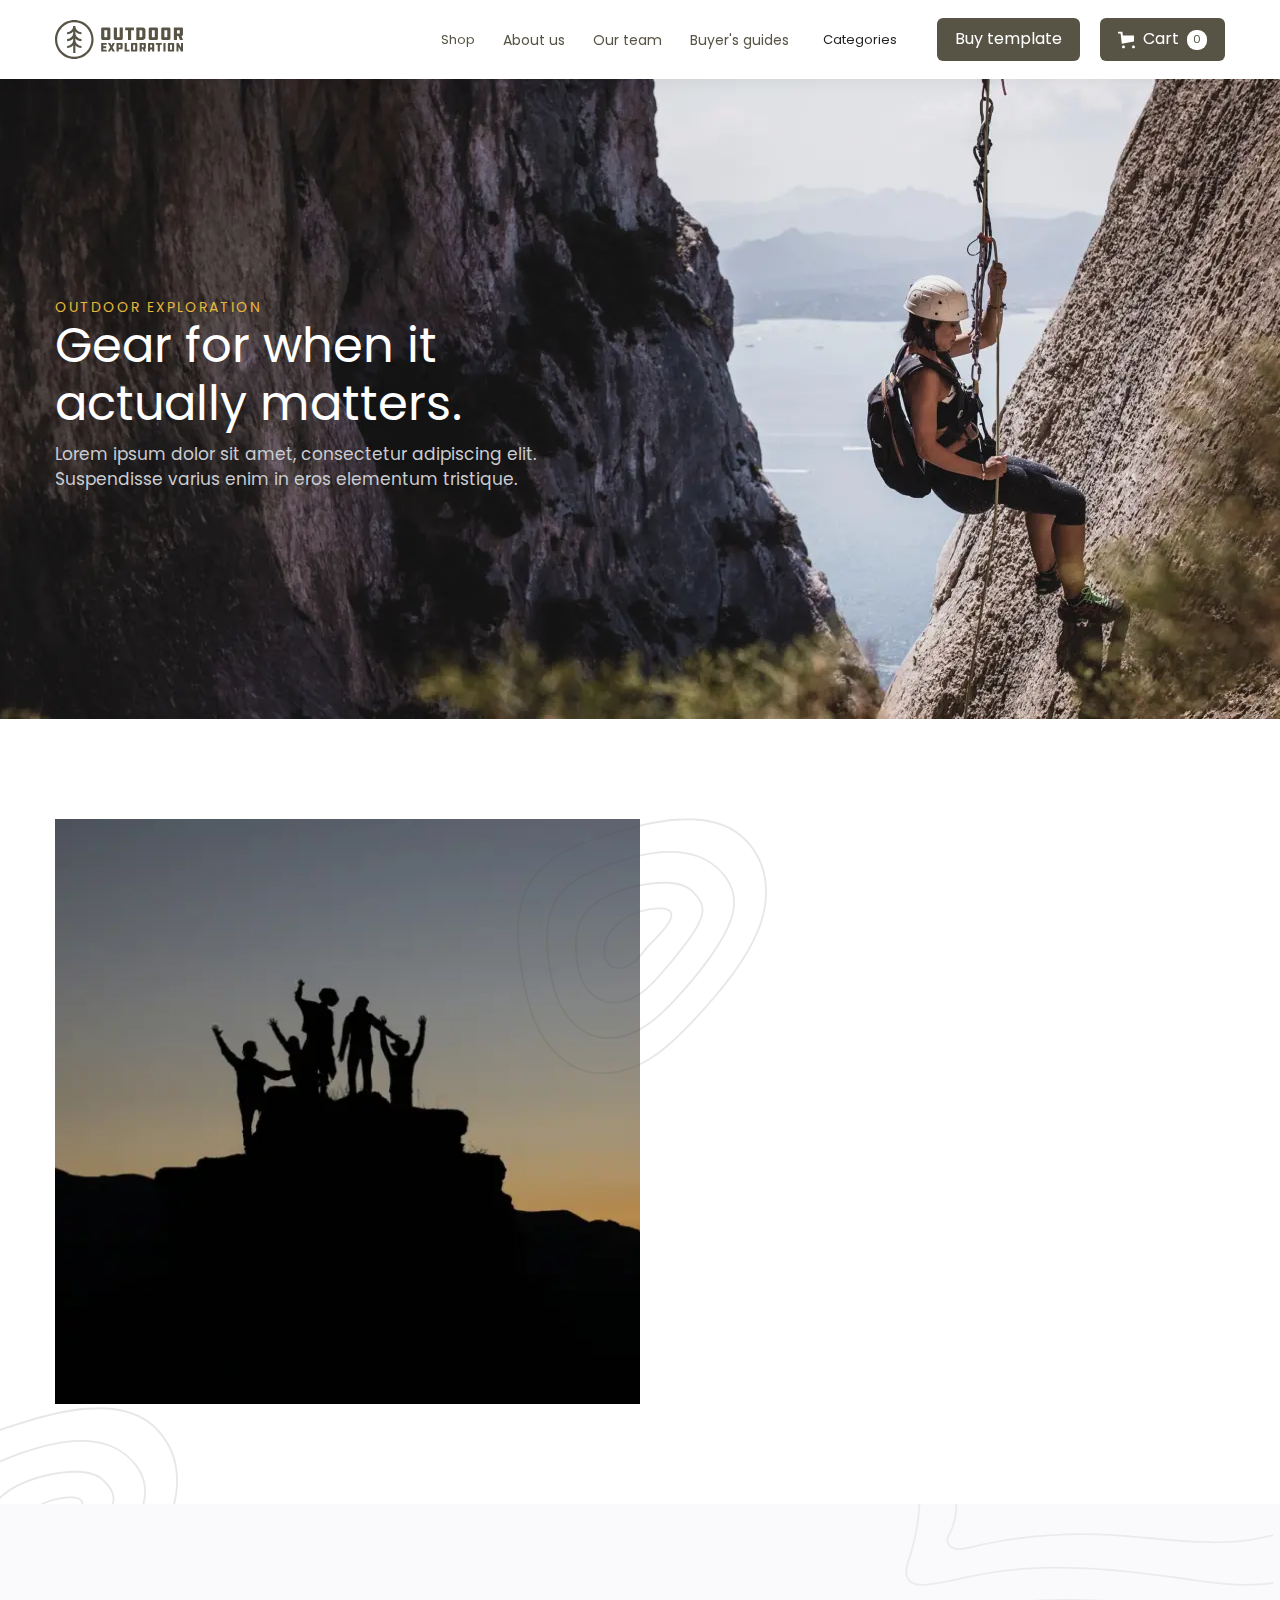
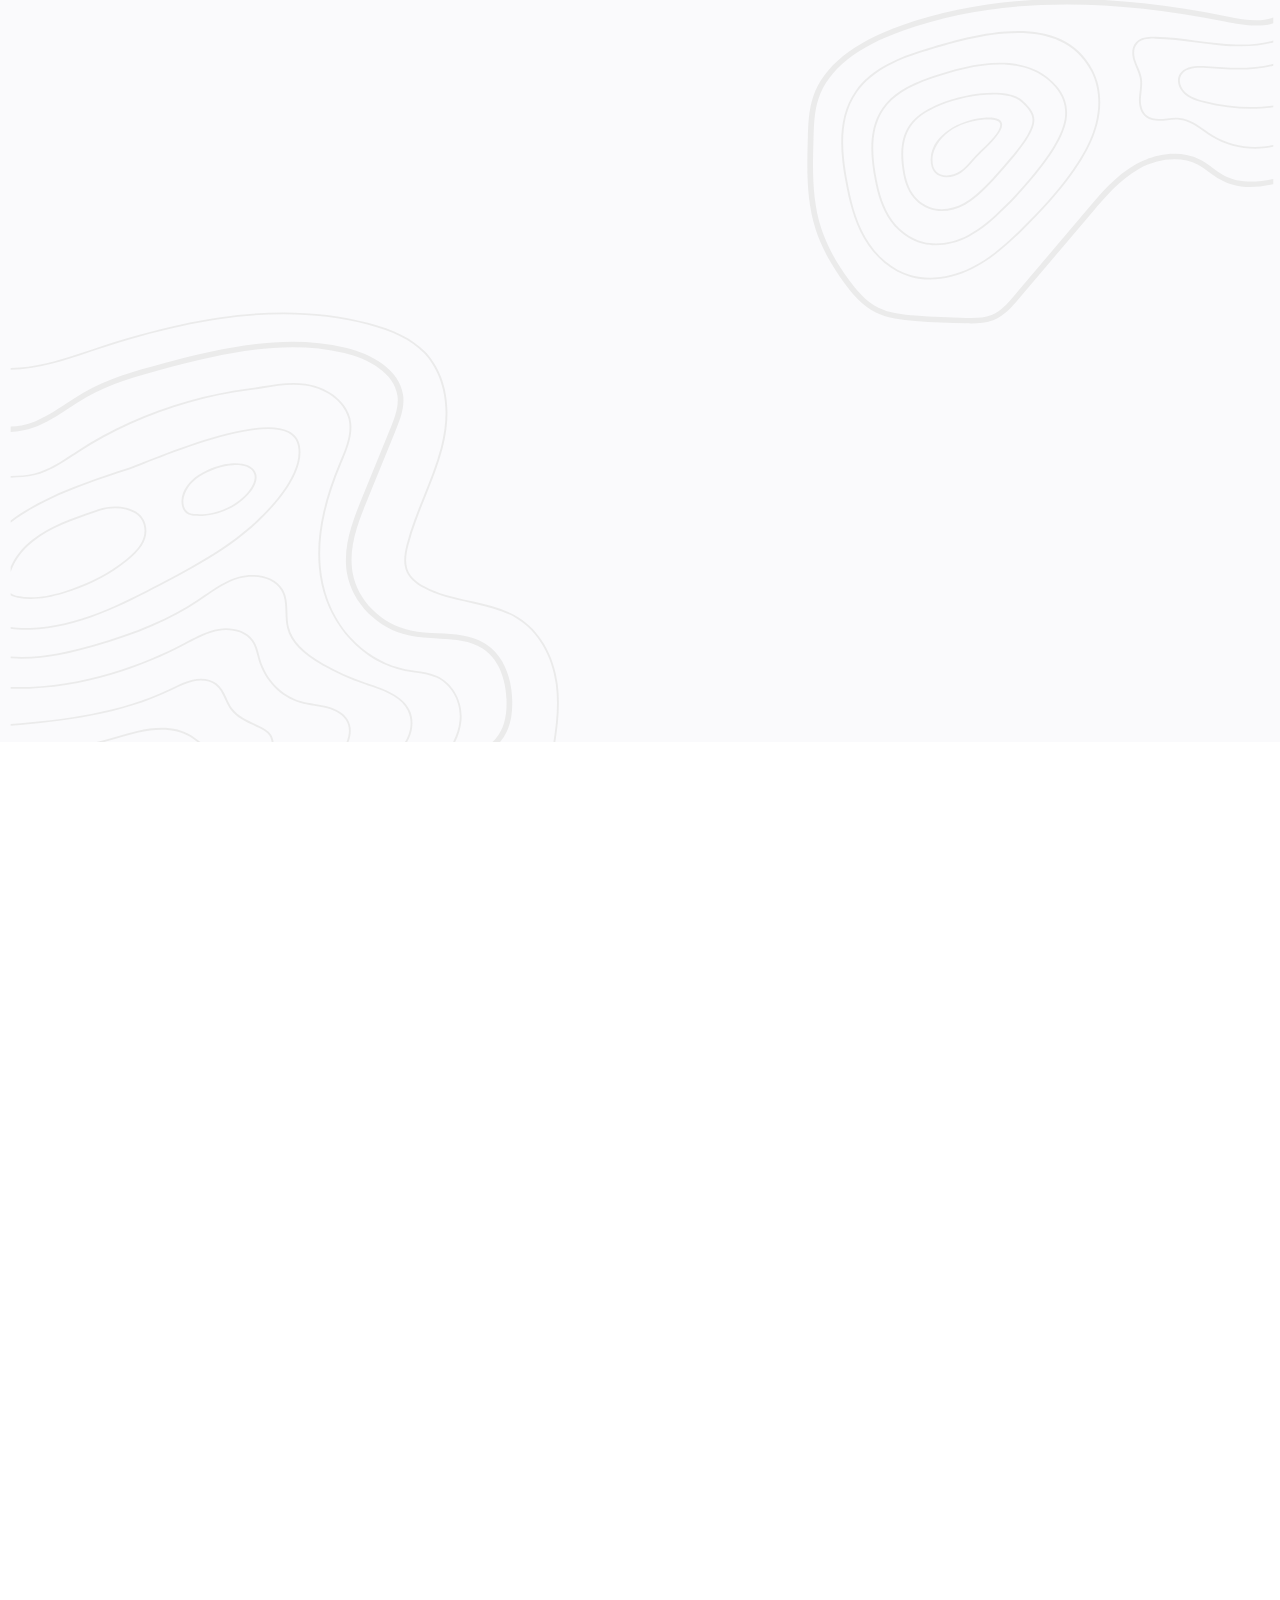
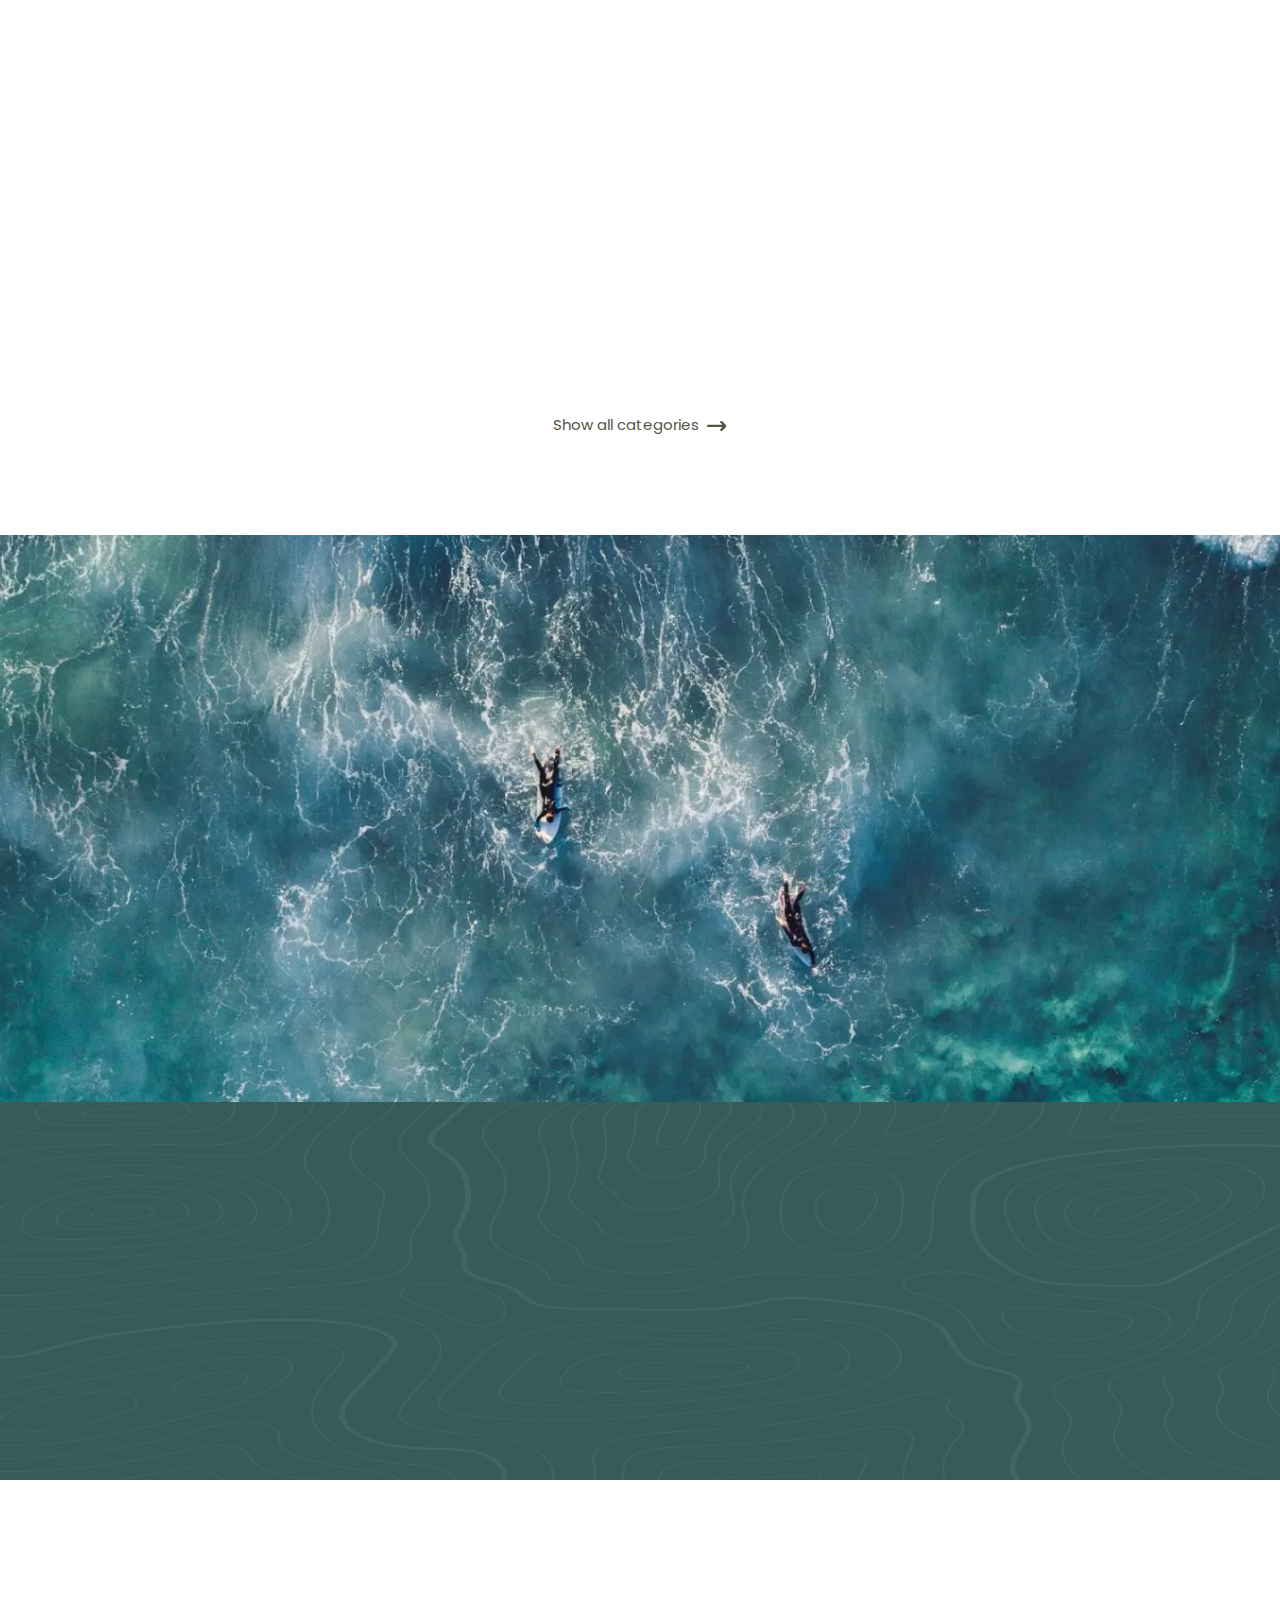
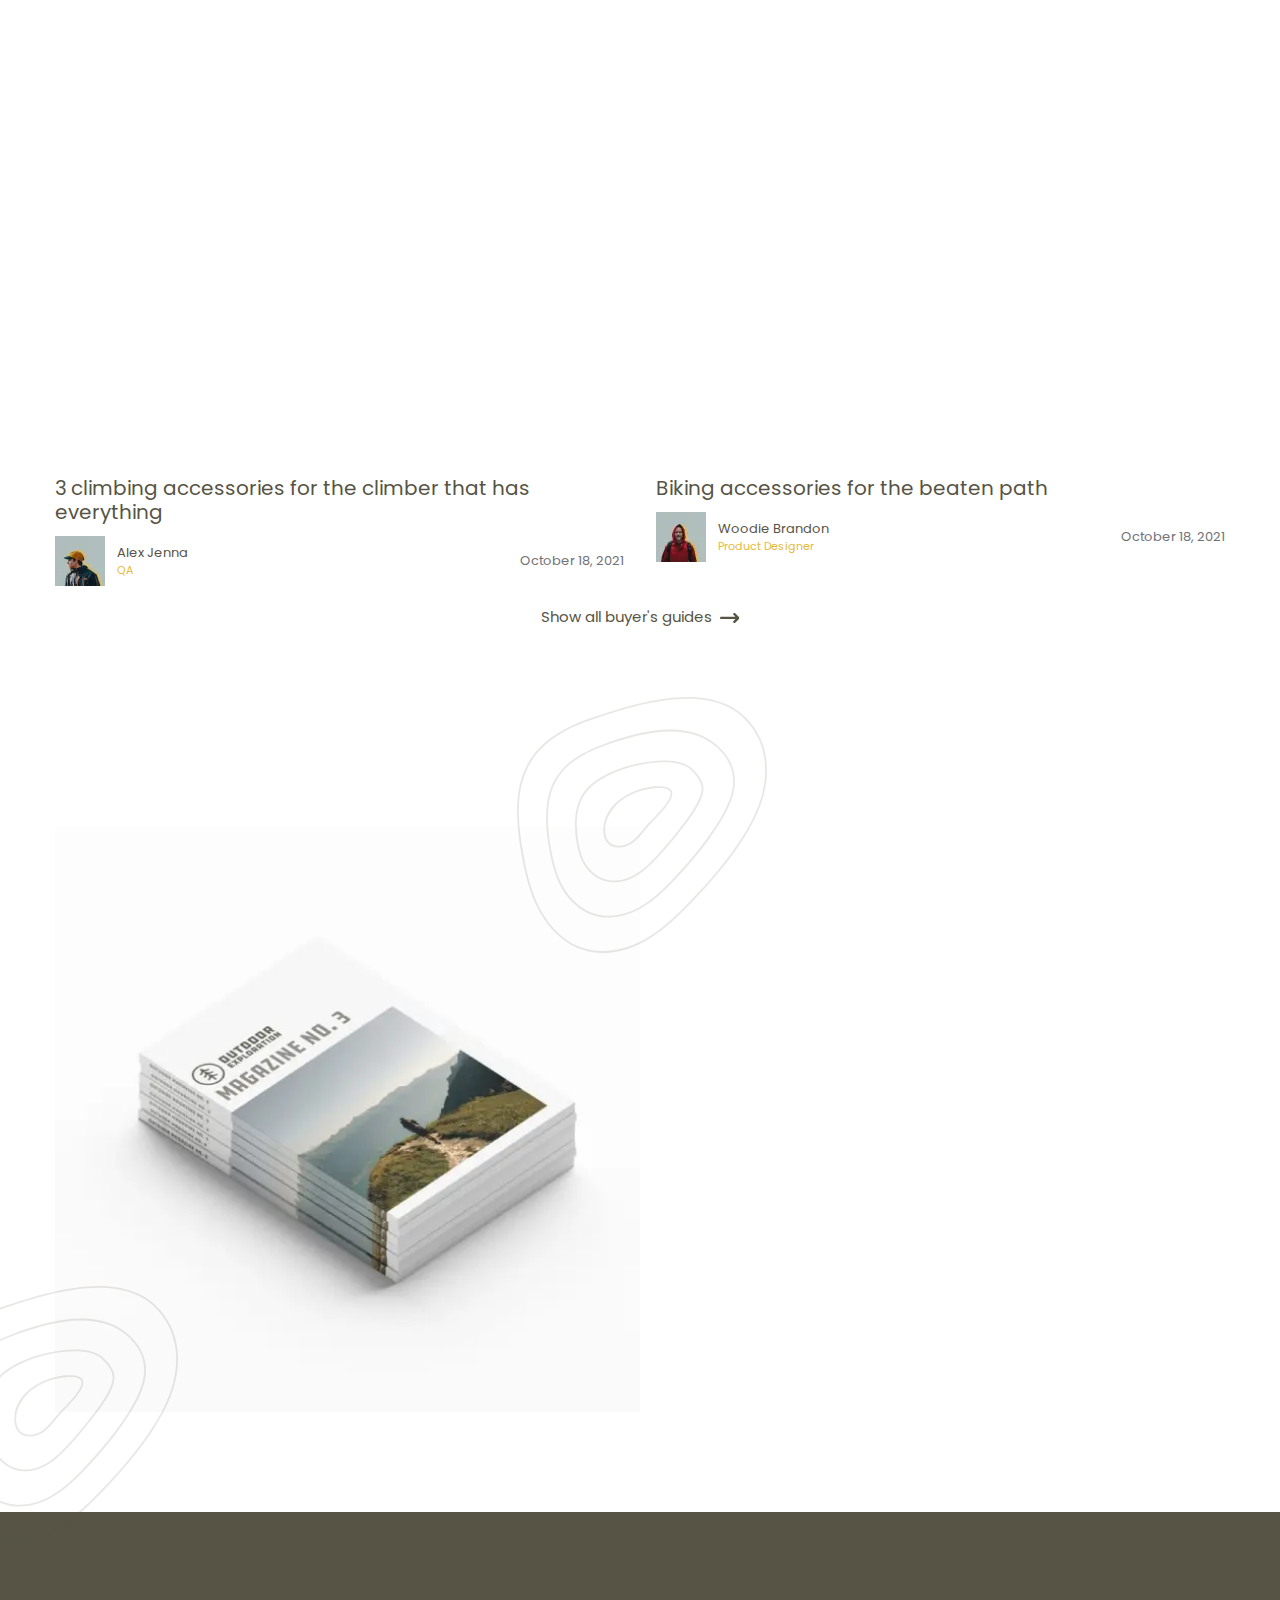
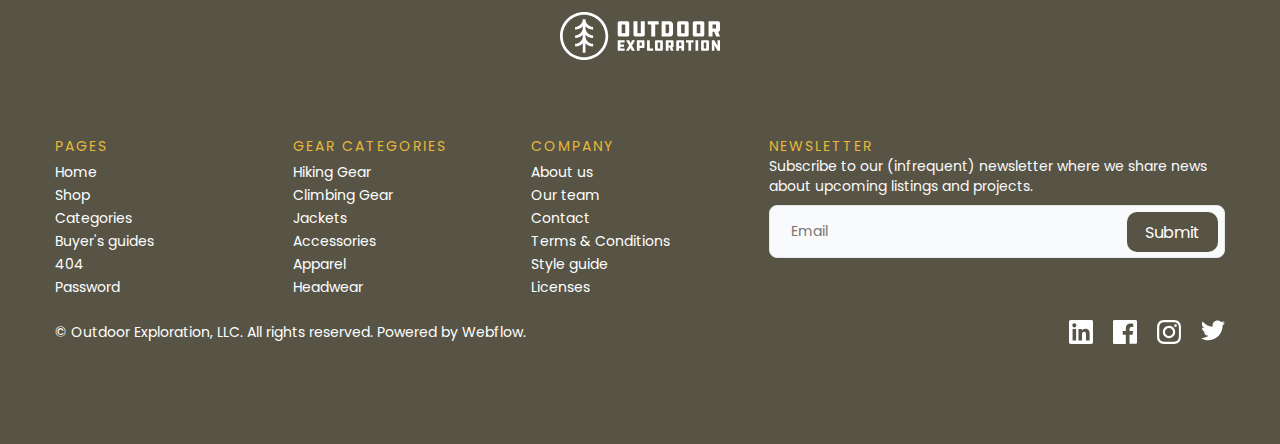
==== home.html @ 45cb0ae6 "initial commit" ====
<!DOCTYPE html>
<html lang="en">

<head>
	<title>Outdoor exploration</title>
	<meta charset="UTF-8">
	<meta name="format-detection" content="telephone=no">
	<!-- <style>body{opacity: 0;}</style> -->
	<link rel="stylesheet" href="css/style.min.css?_v=20221217185733">
	<link rel="shortcut icon" href="favicon.ico">
	<!-- <meta name="robots" content="noindex, nofollow"> -->
	<meta name="viewport" content="width=device-width, initial-scale=1.0">
</head>

<body>
	<div class="wrapper">
		<header class="header">
			<div class="header__container">
				<a href="#" class="header__logo"><img src="img/mainLogo.svg" alt="MainLogo"></a>
				<div class="header__menu menu">
					<nav class="menu__body">
						<ul class="menu__list">
							<li class="menu__item"><a href="" class="menu__link">Shop</a></li>
							<li class="menu__item"><a href="" class="menu__link">About us</a></li>
							<li class="menu__item"><a href="" class="menu__link">Our team</a></li>
							<li class="menu__item"><a href="" class="menu__link">Buyer's guides</a></li>
							<li class="menu__item"><a href="" class="menu__link">Categories</a></li>
						</ul>
					</nav>
				</div>
				<div class="header__actions">
					<button data-da=".menu__body, 767.98" type="button" class="header__button button">Buy template</button>
					<button type="button" class="header__button button button_cart">
						<img src="img/icons/01.svg" alt="icon">
						<span class="button__text">Cart</span>
						<span class="button__number">0</span>
					</button>
					<button type="button" class="menu__icon icon-menu"><span></span></button>
				</div>
			</div>
		</header>
		<main class="page">
			<section class="page__main main-block">
				<div class="main-block__container">
					<div class="main-block__content">
						<h4 class="main-block__label label">OUTDOOR EXPLORATION</h4>
						<h1 class="main-block__title">Gear for when it actually matters.</h1>
						<p class="main-block__text">Lorem ipsum dolor sit amet, consectetur adipiscing elit. Suspendisse varius enim in eros elementum tristique.</p>
					</div>
				</div>
			</section>
			<section class="page__who who">
				<div class="who__container">
					<div data-prlx-parent class="who__column who__column_1">
						<div class="who__image">
							<picture><source srcset="img/who.webp" type="image/webp"><img src="img/who.jpg" alt="Who"></picture>
						</div>
						<img data-prlx class="who__img who__img_1" src="img/parallax.svg" alt="Who">
						<img data-prlx class="who__img who__img_2" src="img/parallax02.svg" alt="Who">
					</div>
					<div class="who__column who__column_2">
						<div class="who__content">
							<h4 class="who__label label _anim-items _anim-no">Who are we?</h4>
							<h2 class="who__title title _anim-items _anim-no">A bit about us.</h2>
							<p class="who__text _anim-items _anim-no">We are an outdoor gear company focused on Lorem ipsum dolor sit amet, consectetur adipiscing elit. Nullam scelerisque
								aliquam odio et faucibus. Nulla rhoncus feugiat eros quis consectetur. Morbi neque ex, condimentum dapibus congue et.</p>
							<a class="who__link arrow-link" href="#">
								Read More
								<img src="img/arrow.svg" alt="Arrow">
							</a>
						</div>
					</div>

				</div>
			</section>
			<section class="page__setting setting">
				<div class="setting__container">
					<div class="setting__content">
						<h4 class="setting__label label _anim-items _anim-no">Our promise</h4>
						<h2 class="setting__title title _anim-items _anim-no">Setting the bar for our products.</h2>
						<p class="setting__text _anim-items _anim-no">Morbi neque ex, condimentum dapibus congue et, vulputate ut ligula. Vestibulum sit amet urna turpis. Mauris euismod elit
							et nisi ultrices, ut faucibus orci tincidunt.</p>
					</div>
					<div class="setting__items">
						<div class="setting__item item-setting _anim-items _anim-no">
							<div class="item-setting__logo">
								<img src="img/Setting/01.svg" alt="Logo">
							</div>
							<h3 class="item-setting__title">Sustainable sourcing</h3>
							<p class="item-setting__text">Lorem ipsum dolor sit amet, consectetur adipiscing elit. Suspendisse varius enim in eros elementum tristique.</p>
						</div>
						<div class="setting__item item-setting _anim-items _anim-no">
							<div class="item-setting__logo">
								<img src="img/Setting/02.svg" alt="Logo">
							</div>
							<h3 class="item-setting__title">Lifetime warranty</h3>
							<p class="item-setting__text">Lorem ipsum dolor sit amet, consectetur adipiscing elit. Suspendisse varius enim in eros elementum tristique.</p>
						</div>
						<div class="setting__item item-setting _anim-items _anim-no">
							<div class="item-setting__logo">
								<img src="img/Setting/03.svg" alt="Logo">
							</div>
							<h3 class="item-setting__title">Lifetime warranty</h3>
							<p class="item-setting__text">Lorem ipsum dolor sit amet, consectetur adipiscing elit. Suspendisse varius enim in eros elementum tristique.</p>
						</div>
						<div class="setting__item item-setting _anim-items _anim-no">
							<div class="item-setting__logo">
								<img src="img/Setting/04.svg" alt="Logo">
							</div>
							<h3 class="item-setting__title">Premium materials</h3>
							<p class="item-setting__text">Lorem ipsum dolor sit amet, consectetur adipiscing elit. Suspendisse varius enim in eros elementum tristique.</p>
						</div>
						<div class="setting__item item-setting _anim-items _anim-no">
							<div class="item-setting__logo">
								<img src="img/Setting/05.svg" alt="Logo">
							</div>
							<h3 class="item-setting__title">Designed by you</h3>
							<p class="item-setting__text">Lorem ipsum dolor sit amet, consectetur adipiscing elit. Suspendisse varius enim in eros elementum tristique.</p>
						</div>
						<div class="setting__item item-setting _anim-items _anim-no">
							<div class="item-setting__logo">
								<img src="img/Setting/06.svg" alt="Logo">
							</div>
							<h3 class="item-setting__title">Quality assured</h3>
							<p class="item-setting__text">Lorem ipsum dolor sit amet, consectetur adipiscing elit. Suspendisse varius enim in eros elementum tristique.</p>
						</div>
					</div>
					<img class="setting__shape setting__shape_1" src="img/Setting/Shape 01.svg" alt="Shape">
					<img class="setting__shape setting__shape_2" src="img/Setting/Shape 02.svg" alt="Shape">
				</div>
			</section>
			<section class="page__what what">
				<div class="what__container">
					<div class="what__content">
						<h4 class="what__label label _anim-items _anim-no">Meet the family</h4>
						<h2 class="what__title title _anim-items _anim-no">What we have in store for you.</h2>
						<p class="what__text _anim-items _anim-no">Morbi neque ex, condimentum dapibus congue et, vulputate ut ligula. Vestibulum sit amet urna turpis. Mauris euismod elit
							et nisi ultrices, ut faucibus orci tincidunt.</p>
					</div>
					<div class="what__items">
						<div class="what__item item-what item-what_1 _anim-items _anim-no">
							<div class="item-what__body">
								<a href="#" class="item-what__title">Accessories</a>
								<p class="item-what__text">Accessories you didn't know you needed.</p>
								<a href="#" class="item-what__link arrow-link">
									View Accessories
									<img src="img/arrow.svg" alt="Arrow">
								</a>
							</div>
							<a href="#" class="item-what__image"></a>
						</div>
						<div class="what__item item-what item-what_2 _anim-items _anim-no">
							<div class="item-what__body">
								<a href="#" class="item-what__title">Apparel</a>
								<p class="item-what__text">Check out our line of non-hiking clothes.</p>
								<a href="#" class="item-what__link arrow-link">View Apparel
									<img src="img/arrow.svg" alt="Arrow">
								</a>
							</div>
							<a href="#" class="item-what__image"></a>
						</div>
						<div class="what__item item-what item-what_3 _anim-items _anim-no">
							<div class="item-what__body">
								<a href="#" class="item-what__title">Climbing Gear</a>
								<p class="item-what__text">Climbing gear for every occasion.</p>
								<a href="#" class="item-what__link arrow-link">View Climbing Gear
									<img src="img/arrow.svg" alt="Arrow">
								</a>
							</div>
							<a href="#" class="item-what__image"></a>
						</div>
						<div class="what__item item-what item-what_4 _anim-items _anim-no">
							<div class="item-what__body">
								<a href="#" class="item-what__title">Headwear</a>
								<p class="item-what__text">Our beanies are so comfy you won't believe it.</p>
								<a href="#" class="item-what__link arrow-link">View Headwear
									<img src="img/arrow.svg" alt="Arrow">
								</a>
							</div>
							<a href="#" class="item-what__image"></a>
						</div>
						<div class="what__item item-what item-what_5 _anim-items _anim-no">
							<div class="item-what__body">
								<a href="#" class="item-what__title">Hiking Gear</a>
								<p class="item-what__text">Desert or mountain? Doesn't matter.</p>
								<a href="#" class="item-what__link arrow-link">View Hiking Gear
									<img src="img/arrow.svg" alt="Arrow">
								</a>
							</div>
							<a href="#" class="item-what__image"></a>
						</div>
						<div class="what__item item-what item-what_6 _anim-items _anim-no">
							<div class="item-what__body">
								<a href="#" class="item-what__title">Jackets</a>
								<p class="item-what__text">Our jackets are perfect for every season.</p>
								<a href="#" class="item-what__link arrow-link">View Jackets
									<img src="img/arrow.svg" alt="Arrow">
								</a>
							</div>
							<a href="#" class="item-what__image"></a>
						</div>
					</div>
					<a href="#" class="what__show arrow-link">
						Show all categories
						<img src="img/arrow.svg" alt="Arrow">
					</a>
				</div>
			</section>
			<section class="page__sea sea">
				<div class="sea__container">
					<div class="sea__description description__sea _anim-items _anim-no">
						<div class="sea__item">
							<img src="img/sea/Icons/01.svg" alt="Icon">
							<span class="see__span">First Aid Kit</span>
							<span>Banger Bottle</span>
						</div>
						<div class="sea__item">
							<img src="img/sea/Icons/02.svg" alt="Icon">
							<span>Brian Schultz</span>
						</div>
						<div class="sea__item">
							<img src="img/sea/Icons/03.svg" alt="Icon">
							<span>Leah Stoff</span>
						</div>
						<div class="sea__item">
							<img src="img/sea/Icons/04.svg" alt="Icon">
							<span>Catalina, California</span>
						</div>
					</div>
				</div>
			</section>
			<section class="page__check check">
				<div class="check__container">
					<div class="check__content">
						<h5 class="check__label _anim-items _anim-no">Shop</h5>
						<h2 class="check__title _anim-items _anim-no">
							Check out our products.
						</h2>
						<p class="check__text _anim-items _anim-no">
							Morbi neque ex, condimentum dapibus congue et, vulputate ut ligula. Vestibulum sit amet urna turpis. Mauris euismod elit
							et nisi ultrices, ut faucibus orci tincidunt.
						</p>
						<a href="#" class="check__button _anim-items _anim-no">
							Visit shop
						</a>
					</div>
				</div>
			</section>
			<section class="navigating">
				<div class="navigating__container">
					<div class="navigating__content">
						<h4 class="navigating__label label _anim-items _anim-no">Buyer's guides</h4>
						<h2 class="navigating__title title _anim-items _anim-no">Navigating our offering.</h2>
						<p class="navigating__text _anim-items _anim-no">Morbi neque ex, condimentum dapibus congue et, vulputate ut ligula. Vestibulum sit amet urna turpis. Mauris euismod elit
							et nisi ultrices, ut faucibus orci tincidunt.</p>
					</div>
					<div class="navigating__items">
						<div class="navigating__item item-navigating">
							<a href="#" class="item-navigating__text item-navigating__text-no">3 climbing accessories for the climber that has everything</a>
							<a href="#" class="item-navigating__image item-navigating__image_1 _anim-items _anim-no">
								<picture><source srcset="img/Navigating/01.webp" type="image/webp"><img src="img/Navigating/01.jpg" alt="Image"></picture>
							</a>
							<a href="#" class="item-navigating__text">3 climbing accessories for the climber that has everything</a>
							<div class="item-navigating__blocks">
								<div class="item-navigating__block block">
									<a href="#">
										<picture><source srcset="img/Navigating/03.webp" type="image/webp"><img class='block__image' src="img/Navigating/03.jpg" alt="Avatar"></picture>
									</a>
									<div class="block__body">
										<a href="#" class='block__name'>Alex Jenna</a> <br>
										<span class='block__profession'>QA</span>
									</div>
								</div>
								<div class="item-navigating__date">October 18, 2021</div>
							</div>
						</div>
						<div class="navigating__item item-navigating">
							<a href="#" class="item-navigating__text item-navigating__text-no">Biking accessories for the beaten path</a>
							<a href="#" class="item-navigating__image item-navigating__image_2 _anim-items _anim-no">
								<picture><source srcset="img/Navigating/02.webp" type="image/webp"><img src="img/Navigating/02.jpg" alt="Image"></picture>
							</a>
							<a href="#" class="item-navigating__text">Biking accessories for the beaten path</a>
							<div class="item-navigating__blocks">
								<div class="item-navigating__block block">
									<a href="#">
										<picture><source srcset="img/Navigating/04.webp" type="image/webp"><img class='block__image' src="img/Navigating/04.jpg" alt="Avatar"></picture>
									</a>
									<div class="block__body">
										<a href="#" class='block__name'>Woodie Brandon</a> <br>
										<span class='block__profession'>Product Designer</span>
									</div>
								</div>
								<div class="item-navigating__date">October 18, 2021</div>
							</div>
						</div>
					</div>
					<a href="#" class="navigating__show arrow-link _anim-items _anim-no">
						Show all buyer's guides
						<img src="img/arrow.svg" alt="Arrow">
					</a>
				</div>
			</section>
			<section class="subscribe">
				<div class="subscribe__container">
					<div data-prlx-parent class="subscribe__column subscribe__column_1">
						<div class="subscribe__image">
							<picture><source srcset="img/subscribe.webp" type="image/webp"><img src="img/subscribe.jpg" alt="Who"></picture>
						</div>
						<img data-prlx class="subscribe__img who__img_1" src="img/parallax.svg" alt="Who">
						<img data-prlx class="subscribe__img who__img_2" src="img/parallax02.svg" alt="Who">
					</div>
					<div class="subscribe__column subscribe__column_2">
						<h4 class="subscribe__label label _anim-items _anim-no">Who are we?</h4>
						<h2 class="subscribe__title title _anim-items _anim-no">A bit about us.</h2>
						<p class="subscribe__text _anim-items _anim-no">We are an outdoor gear company focused on Lorem ipsum dolor sit amet,
							consectetur adipiscing elit. Nullam scelerisque
							aliquam odio et faucibus. Nulla rhoncus feugiat eros quis consectetur. Morbi neque ex, condimentum dapibus
							congue et.</p>
						<a class="subscribe__link arrow-link _anim-items _anim-no" href="#">
							Read More
							<img src="img/arrow.svg" alt="Arrow">
						</a>
					</div>
				</div>
			</section>
		</main>
		<footer class="footer">
			<div class="footer__container">
				<a href="#" class="footer__logo">
					<img src="img/mainLogo2.svg" alt="MainLogo">
				</a>
				<div class="footer__columns">
					<div class="footer__column">
						<div class="footer__label label">Pages</div>
						<nav class="footer__menu">
							<ul class="footer__list">
								<li class="footer__item">
									<a class="footer__link" href="#">Home</a>
								</li>
								<li class="footer__item">
									<a class="footer__link" href="#">Shop</a>
								</li>
								<li class="footer__item">
									<a class="footer__link" href="#">Categories</a>
								</li>
								<li class="footer__item">
									<a class="footer__link" href="#">Buyer's guides</a>
								</li>
								<li class="footer__item">
									<a class="footer__link" href="#">404</a>
								</li>
								<li class="footer__item">
									<a class="footer__link" href="#">Password</a>
								</li>
							</ul>
						</nav>
					</div>
					<div class="footer__column">
						<div class="footer__label label">Gear categories</div>
						<nav class="footer__menu">
							<ul class="footer__list">
								<li class="footer__item">
									<a class="footer__link" href="#">Hiking Gear</a>
								</li>
								<li class="footer__item">
									<a class="footer__link" href="#">Climbing Gear</a>
								</li>
								<li class="footer__item">
									<a class="footer__link" href="#">Jackets</a>
								</li>
								<li class="footer__item">
									<a class="footer__link" href="#">Accessories</a>
								</li>
								<li class="footer__item">
									<a class="footer__link" href="#">Apparel</a>
								</li>
								<li class="footer__item">
									<a class="footer__link" href="#">Headwear</a>
								</li>
							</ul>
						</nav>
					</div>
					<div class="footer__column">
						<div class="footer__label label">Company</div>
						<nav class="footer__menu">
							<ul class="footer__list">
								<li class="footer__item">
									<a class="footer__link" href="#">About us</a>
								</li>
								<li class="footer__item">
									<a class="footer__link" href="#">Our team</a>
								</li>
								<li class="footer__item">
									<a class="footer__link" href="#">Contact</a>
								</li>
								<li class="footer__item">
									<a class="footer__link" href="#">Terms & Conditions</a>
								</li>
								<li class="footer__item">
									<a class="footer__link" href="#">Style guide</a>
								</li>
								<li class="footer__item">
									<a class="footer__link" href="#">Licenses</a>
								</li>
							</ul>
						</nav>
					</div>
					<div class="footer__column">
						<div class="footer__label label">Newsletter</div>
						<p class="footer__text">
							Subscribe to our (infrequent) newsletter where we share news about upcoming listings and projects.
						</p>
						<form action="" class="subscribe">
							<input type="email" placeholder="Email" required class="subscribe__input">
							<button type="submit" class="subscribe__button button">Submit</button>
						</form>
					</div>
				</div>
				<div class="footer__bottom bottom-footer">
					<div class="bottom-footer__rigths">
						© Outdoor Exploration, LLC. All rights reserved. Powered by Webflow.
					</div>
					<div class="bottom-footer__social social">
						<a href="#" class="social__link">
							<img src="img/icons/social/01.svg" alt="social">
						</a>
						<a href="#" class="social__link">
							<img src="img/icons/social/02.svg" alt="social">
						</a>
						<a href="#" class="social__link">
							<img src="img/icons/social/03.svg" alt="social">
						</a>
						<a href="#" class="social__link">
							<img src="img/icons/social/04.svg" alt="social">
						</a>
					</div>
				</div>
			</div>
		</footer>
	</div>
	<script src="js/app.min.js?_v=20221217185733"></script>
</body>

</html>
---- css/style.min.css ----
@charset "UTF-8";@import url(https://fonts.googleapis.com/css?family=Poppins:regular&display=swap);@import url(https://fonts.googleapis.com/css?family=Roboto:regular&display=swap);*{padding:0;margin:0;border:0}*,:after,:before{-webkit-box-sizing:border-box;box-sizing:border-box}body,html{height:100%;min-width:320px}body{color:#575445;line-height:1;font-family:Poppins;font-size:.875rem;-ms-text-size-adjust:100%;-moz-text-size-adjust:100%;-webkit-text-size-adjust:100%;-webkit-font-smoothing:antialiased;-moz-osx-font-smoothing:grayscale}button,input,textarea{font-family:Poppins;font-size:inherit}button{cursor:pointer;color:inherit;background-color:inherit}a{color:inherit;text-decoration:none}ul li{list-style:none}img{vertical-align:top}h1,h2,h3,h4,h5,h6{font-weight:inherit;font-size:inherit}body{background:#fff}.lock body{overflow:hidden;-ms-touch-action:none;touch-action:none;-ms-scroll-chaining:none;overscroll-behavior:none}.wrapper{min-height:100%;display:-webkit-box;display:-ms-flexbox;display:flex;-webkit-box-orient:vertical;-webkit-box-direction:normal;-ms-flex-direction:column;flex-direction:column;overflow:hidden}@supports (overflow:clip){.wrapper{overflow:clip}}.wrapper>main{-webkit-box-flex:1;-ms-flex:1 1 auto;flex:1 1 auto}.wrapper>*{min-width:0}[class*=__container]{max-width:75.625rem;margin:0 auto;padding:0 1.25rem}.button{display:inline-block;font-size:1rem;color:#fff;line-height:1.375;padding:.625rem 1.125rem .6875rem;background:#575445;border-radius:.375rem;-webkit-transition:all .3s ease 0s;-o-transition:all .3s ease 0s;transition:all .3s ease 0s}.button_cart{display:-webkit-box;display:-ms-flexbox;display:flex;gap:.5rem}.button_cart img{margin-top:.125rem}.button_cart .button__number{margin-top:.125rem;display:inline;border-radius:9px;background-color:#fff;font-size:11px;line-height:18px;color:#575445;padding:0 .375rem}.button._fw{width:100%}[class*=-ibg]{position:relative}[class*=-ibg] img{position:absolute;width:100%;height:100%;top:0;left:0;-o-object-fit:cover;object-fit:cover}[class*=-ibg_contain] img{-o-object-fit:contain;object-fit:contain}.label{line-height:1.25rem;letter-spacing:.125rem;text-transform:uppercase;color:#e6b939}.title{line-height:1.2647058824;line-height:2.6875rem}.arrow-link{display:inline-block;font-size:15px;line-height:21px}.arrow-link img{margin-top:.40625rem;margin-left:.25rem}.arrow-link:hover{color:#292c32}.arrow-link:hover img{-webkit-transition-duration:.15s;-o-transition-duration:.15s;transition-duration:.15s;-webkit-transform:translate(.0625rem,0);-ms-transform:translate(.0625rem,0);transform:translate(.0625rem,0)}@-webkit-keyframes slide{0%{left:-100px;opacity:0}100%{left:0;opacity:1}}@keyframes slide{0%{left:-100px;opacity:0}100%{left:0;opacity:1}}@-webkit-keyframes fade-in{0%{opacity:0}100%{opacity:1}}@keyframes fade-in{0%{opacity:0}100%{opacity:1}}.header{z-index:100;position:fixed;top:0;left:0;width:100%;background:#fff;-webkit-box-shadow:0 3px 15px rgba(0,0,0,.05);box-shadow:0 3px 15px rgba(0,0,0,.05)}.header__container{display:-webkit-box;display:-ms-flexbox;display:flex;-webkit-box-align:center;-ms-flex-align:center;align-items:center}.header__logo{position:relative;z-index:5}.header__menu{-webkit-box-flex:1;-ms-flex:1 1 auto;flex:1 1 auto}.header__actions{display:-webkit-box;display:-ms-flexbox;display:flex;gap:1.25rem;-webkit-box-align:center;-ms-flex-align:center;align-items:center;position:relative;z-index:5}.menu{padding:0 2.5rem 0 .625rem}.menu__list{display:-webkit-box;display:-ms-flexbox;display:flex;-ms-flex-wrap:wrap;flex-wrap:wrap;-webkit-box-pack:end;-ms-flex-pack:end;justify-content:flex-end;-webkit-box-align:center;-ms-flex-align:center;align-items:center;row-gap:.4375rem;-webkit-column-gap:2.75rem;-moz-column-gap:2.75rem;column-gap:2.75rem}.menu__list li:last-child{margin-left:.375rem;color:#222;font-size:13px;line-height:20px}.menu__list li:first-child{font-size:13px}.menu__link{position:relative}.menu__link::after{content:"";position:absolute;width:100%;-webkit-transform:scaleX(0);-ms-transform:scaleX(0);transform:scaleX(0);height:2px;bottom:0;left:0;background:#575445;-webkit-transform-origin:bottom right;-ms-transform-origin:bottom right;transform-origin:bottom right;-webkit-transition:-webkit-transform .3s ease-out;transition:-webkit-transform .3s ease-out;-o-transition:transform .3s ease-out;transition:transform .3s ease-out;transition:transform .3s ease-out,-webkit-transform .3s ease-out}.menu__link:hover::after{-webkit-transform:scaleX(1);-ms-transform:scaleX(1);transform:scaleX(1);-webkit-transform-origin:bottom left;-ms-transform-origin:bottom left;transform-origin:bottom left}.icon-menu{display:none}.footer{background:#575445}.footer__logo{margin:0 auto;display:block;width:10rem;margin-bottom:4.75rem}.footer__columns{display:-ms-grid;display:grid;-ms-grid-columns:1fr 1fr 1fr minmax(auto,28.5rem);grid-template-columns:1fr 1fr 1fr minmax(auto,28.5rem);gap:1rem;margin-bottom:1.625rem}.footer__menu{margin-top:.5625rem}.footer__list{display:-ms-grid;display:grid;gap:.5625rem}.footer__item{color:#fff}.footer__link:hover{color:#e6b939}.footer__text{color:#fafafc;margin-bottom:.5625rem;line-height:1.25rem}.subscribe{position:relative}.subscribe__input{width:100%;height:3.3125rem;background:#f9fafb;border:1px solid #e5e7eb;border-radius:8px;padding-left:1.3125rem}.subscribe__button{position:absolute;right:.4375rem;top:.4375rem;padding:.625rem 1.125rem .5rem;border-radius:.625rem}.bottom-footer{display:-webkit-box;display:-ms-flexbox;display:flex;-webkit-box-pack:justify;-ms-flex-pack:justify;justify-content:space-between;-webkit-box-align:end;-ms-flex-align:end;align-items:flex-end}.bottom-footer__rigths{color:#fff;height:1.1875rem}.social{display:-webkit-box;display:-ms-flexbox;display:flex;gap:1.25rem}.social__link:hover{-webkit-transform:scale(1.05);-ms-transform:scale(1.05);transform:scale(1.05)}.no-webp .main-block{background:url(../img/background01.png) center/cover no-repeat}.main-block{position:relative}.main-block__content{position:relative;max-width:30.9375rem;z-index:2}.main-block__label{position:relative;-webkit-animation:fade-in 2.5s;animation:fade-in 2.5s}.main-block__title{font-size:3rem;line-height:3.625rem;color:#fff;position:relative;-webkit-animation:slide 1s;animation:slide 1s}.main-block__text{font-size:1.0625rem;line-height:1.5625rem;color:#caccd1;margin-top:.5625rem;position:relative;-webkit-animation:fade-in 2.5s;animation:fade-in 2.5s}.who__container{padding-top:6.25rem;padding-bottom:6.25rem;display:-webkit-box;display:-ms-flexbox;display:flex;-webkit-box-flex:row;-ms-flex:row;flex:row}.who__img{position:absolute}.who__img_1{top:-22.2%;right:-22.2%}.who__img_2{left:-22.2%;bottom:-22.2%}.who__column{-webkit-box-flex:0;-ms-flex:0 1 50%;flex:0 1 50%}.who__column_1{position:relative}.who__image{overflow:hidden;width:100%;height:100%}.who__image img{width:100%;height:100%;-o-object-fit:cover;object-fit:cover}.who__label{opacity:0;-webkit-transform:translate(0,-80%);-ms-transform:translate(0,-80%);transform:translate(0,-80%);-webkit-transition:all 1.5s ease .2s;-o-transition:all 1.5s ease .2s;transition:all 1.5s ease .2s}.who__label._active{opacity:1;-webkit-transform:translate(0,0);-ms-transform:translate(0,0);transform:translate(0,0)}.who__title{opacity:0;-webkit-transform:translate(30%,0);-ms-transform:translate(30%,0);transform:translate(30%,0);-webkit-transition:all 1.5s ease .1s;-o-transition:all 1.5s ease .1s;transition:all 1.5s ease .1s}.who__title._active{-webkit-transform:translate(0,0);-ms-transform:translate(0,0);transform:translate(0,0);opacity:1}.who__text{font-size:1rem;line-height:19px;max-width:24rem;margin-top:.5rem;opacity:0;-webkit-transform:translate(40%,0);-ms-transform:translate(40%,0);transform:translate(40%,0);-webkit-transition:all 1.5s ease .2s;-o-transition:all 1.5s ease .2s;transition:all 1.5s ease .2s}.who__text._active{opacity:1;-webkit-transform:translate(0,0);-ms-transform:translate(0,0);transform:translate(0,0)}.who__link{opacity:0;-webkit-transform:translate(0,80%);-ms-transform:translate(0,80%);transform:translate(0,80%);-webkit-transition:-webkit-transform 1.5s ease .2s;transition:-webkit-transform 1.5s ease .2s;-o-transition:transform 1.5s ease .2s;transition:transform 1.5s ease .2s;transition:transform 1.5s ease .2s,-webkit-transform 1.5s ease .2s}.who__link._active{opacity:1;-webkit-transform:translate(0,0);-ms-transform:translate(0,0);transform:translate(0,0)}.page__setting{background:#fafafc}.setting{position:relative}.setting__shape{position:absolute}.setting__shape_1{bottom:0;left:0}.setting__shape_2{top:0;right:0}.setting__content{margin:0 auto;text-align:center;margin-bottom:20px}.setting__label{opacity:0;-webkit-transform:translate(0,120%);-ms-transform:translate(0,120%);transform:translate(0,120%);-webkit-transition:all .8s ease 0s;-o-transition:all .8s ease 0s;transition:all .8s ease 0s}.setting__label._active{opacity:1;-webkit-transform:translate(0,0);-ms-transform:translate(0,0);transform:translate(0,0)}.setting__title{margin-bottom:.4375rem;opacity:0;-webkit-transform:translate(0,120%);-ms-transform:translate(0,120%);transform:translate(0,120%);-webkit-transition:all .8s ease-in .1s;-o-transition:all .8s ease-in .1s;transition:all .8s ease-in .1s}.setting__title._active{opacity:1;-webkit-transform:translate(0,0);-ms-transform:translate(0,0);transform:translate(0,0)}.setting__text{line-height:1.1875rem;opacity:0;-webkit-transform:translate(0,120%);-ms-transform:translate(0,120%);transform:translate(0,120%);-webkit-transition:all .8s ease-in .2s;-o-transition:all .8s ease-in .2s;transition:all .8s ease-in .2s}.setting__text._active{opacity:1;-webkit-transform:translate(0,0);-ms-transform:translate(0,0);transform:translate(0,0)}.setting__items{display:-webkit-box;display:-ms-flexbox;display:flex;-ms-flex-wrap:wrap;flex-wrap:wrap}.setting__item{-webkit-box-flex:0;-ms-flex:0 1 33.33%;flex:0 1 33.33%;padding:3.125rem;text-align:center;opacity:0;-webkit-transform:translate(0,70%);-ms-transform:translate(0,70%);transform:translate(0,70%);-webkit-transition:all .8s ease 0s;-o-transition:all .8s ease 0s;transition:all .8s ease 0s}.setting__item._active{opacity:1;-webkit-transform:translate(0,0);-ms-transform:translate(0,0);transform:translate(0,0)}.item-setting__logo{margin-bottom:.625rem}.item-setting__title{font-size:1.25rem;line-height:1.5rem;color:#575445;margin-bottom:.625rem}.what__content{margin:0 auto;text-align:center;padding:0 1.875rem}.what__label{opacity:0;-webkit-transform:translate(0,120%);-ms-transform:translate(0,120%);transform:translate(0,120%);-webkit-transition:all .8s ease 0s;-o-transition:all .8s ease 0s;transition:all .8s ease 0s}.what__label._active{opacity:1;-webkit-transform:translate(0,0);-ms-transform:translate(0,0);transform:translate(0,0)}.what__title{margin-top:.0625rem;margin-bottom:.4375rem;line-height:2.6875rem;opacity:0;-webkit-transform:translate(0,120%);-ms-transform:translate(0,120%);transform:translate(0,120%);-webkit-transition:all .8s ease-in .1s;-o-transition:all .8s ease-in .1s;transition:all .8s ease-in .1s}.what__title._active{opacity:1;-webkit-transform:translate(0,0);-ms-transform:translate(0,0);transform:translate(0,0)}.what__text{margin-bottom:1.25rem;font-size:1rem;line-height:1.1875rem;opacity:0;-webkit-transform:translate(0,120%);-ms-transform:translate(0,120%);transform:translate(0,120%);-webkit-transition:all .8s ease-in .2s;-o-transition:all .8s ease-in .2s;transition:all .8s ease-in .2s}.what__text._active{opacity:1;-webkit-transform:translate(0,0);-ms-transform:translate(0,0);transform:translate(0,0)}.what__items{display:-ms-grid;display:grid;-ms-grid-columns:1fr 1fr 1fr;grid-template-columns:1fr 1fr 1fr;gap:.9375rem}.what__show{display:block;text-align:center;margin:0 auto;width:11.875rem;margin-top:1.25rem;float:none}.what__item{opacity:0;-webkit-transform:translate(0,40%);-ms-transform:translate(0,40%);transform:translate(0,40%);-webkit-transition:all .8s ease 0s;-o-transition:all .8s ease 0s;transition:all .8s ease 0s}.what__item._active{opacity:1;-webkit-transform:translate(0,0);-ms-transform:translate(0,0);transform:translate(0,0)}.no-webp .item-what_1 .item-what__image{background:url(../img/What/01.jpg) 0 0 no-repeat}.no-webp .item-what_2 .item-what__image{background:url(../img/What/02.jpg) 0 0 no-repeat}.no-webp .item-what_3 .item-what__image{background:url(../img/What/03.jpg) 0 0 no-repeat}.no-webp .item-what_4 .item-what__image{background:url(../img/What/04.jpg) 0 0 no-repeat}.no-webp .item-what_5 .item-what__image{background:url(../img/What/05.jpg) 0 0 no-repeat}.no-webp .item-what_6 .item-what__image{background:url(../img/What/06.jpg) 0 0 no-repeat}.item-what{border-radius:.625rem;overflow:hidden;position:relative;color:#575445;border-radius:.625rem;height:29.5625rem}.item-what .item-what__image{position:absolute;width:100%;height:100%;top:0;left:0;background-size:cover;-webkit-transition-duration:.4s;-o-transition-duration:.4s;transition-duration:.4s;border-radius:.625rem}.item-what .item-what__image:hover{-webkit-transform:scale(1.015);-ms-transform:scale(1.015);transform:scale(1.015);overflow:hidden;border-radius:.625rem}.item-what__body{position:absolute;top:0;left:0;z-index:5;text-align:center;padding-top:2.5rem;padding-bottom:.625rem;width:100%}.item-what__title{font-size:1.75rem;line-height:2.125rem}.item-what__title:hover{color:#292c32}.item-what__text{font-size:1rem;line-height:1.375rem;max-width:18.75rem;margin:.625rem auto 1.25rem}.no-webp .sea{background:url(../img/sea/sea.png) center/cover no-repeat}.sea{position:relative}.sea__description{position:absolute;bottom:2.5rem;right:2.5rem;background:#292c32;border-radius:16px;padding:1rem 1.375rem;display:-webkit-box;display:-ms-flexbox;display:flex;-webkit-box-pack:center;-ms-flex-pack:center;justify-content:center;-ms-flex-wrap:wrap;flex-wrap:wrap;gap:1.25rem;opacity:0;-webkit-transform:translate(40%,40%);-ms-transform:translate(40%,40%);transform:translate(40%,40%);-webkit-transition:all .8s ease 0s;-o-transition:all .8s ease 0s;transition:all .8s ease 0s}.sea__description._active{opacity:1;-webkit-transform:translate(0,0);-ms-transform:translate(0,0);transform:translate(0,0)}.sea__item{padding-bottom:.3125rem;height:1rem}.sea__item img{margin-right:.5rem;margin-top:.0625rem}.sea__item span{display:inline-block;font-size:.75rem;line-height:.75rem;color:#fff;margin-bottom:.3125rem}.sea__item .see__span{margin-right:.5rem}.check{position:relative;background-color:#375c58}.check::before{content:"";top:0;left:0;width:100%;height:100%;position:absolute;background:url(../img/check.svg) 0 0 no-repeat;z-index:1}.check__content{position:absolute;top:0;padding-left:3.125rem;padding-right:3.125rem;left:0;z-index:10;width:100%;height:100%;text-align:center}.check__label{line-height:20px;text-align:center;letter-spacing:2px;text-transform:uppercase;color:#fafafc;opacity:0;-webkit-transform:translate(0,120%);-ms-transform:translate(0,120%);transform:translate(0,120%);-webkit-transition:all .8s ease-in .1s;-o-transition:all .8s ease-in .1s;transition:all .8s ease-in .1s}.check__label._active{opacity:1;-webkit-transform:translate(0,0);-ms-transform:translate(0,0);transform:translate(0,0)}.check__title{text-align:center;color:#e6b939;margin-bottom:.4375rem;opacity:0;-webkit-transform:translate(0,120%);-ms-transform:translate(0,120%);transform:translate(0,120%);-webkit-transition:all .8s ease-in .2s;-o-transition:all .8s ease-in .2s;transition:all .8s ease-in .2s}.check__title._active{opacity:1;-webkit-transform:translate(0,0);-ms-transform:translate(0,0);transform:translate(0,0)}.check__text{text-align:center;color:#fafafc;margin:0 auto 1.3125rem;max-width:33.625rem;opacity:0;-webkit-transform:translate(0,120%);-ms-transform:translate(0,120%);transform:translate(0,120%);-webkit-transition:all .8s ease-in .2s;-o-transition:all .8s ease-in .2s;transition:all .8s ease-in .2s}.check__text._active{opacity:1;-webkit-transform:translate(0,0);-ms-transform:translate(0,0);transform:translate(0,0)}.check__button{display:block;background:#fff;border-radius:6px;padding:.625rem 1.125rem;font-size:15px;line-height:22px;text-align:center;color:#575445;text-align:center;max-width:6.9375rem;margin:0 auto;opacity:0;-webkit-transition:opacity .8s ease-in .7s;-o-transition:opacity .8s ease-in .7s;transition:opacity .8s ease-in .7s}.check__button:hover{background-color:#575445;color:#fff;-webkit-transition:.15s;-o-transition:.15s;transition:.15s}.check__button._active{opacity:1}.navigating__content{margin-bottom:1.875rem}.navigating__label{opacity:0;-webkit-transform:translate(0,120%);-ms-transform:translate(0,120%);transform:translate(0,120%);-webkit-transition:all .8s ease-in .2s;-o-transition:all .8s ease-in .2s;transition:all .8s ease-in .2s}.navigating__label._active{opacity:1;-webkit-transform:translate(0,0);-ms-transform:translate(0,0);transform:translate(0,0)}.navigating__title{line-height:43px;margin-bottom:.4375rem;opacity:0;-webkit-transform:translate(0,120%);-ms-transform:translate(0,120%);transform:translate(0,120%);-webkit-transition:all .8s ease-in .2s;-o-transition:all .8s ease-in .2s;transition:all .8s ease-in .2s}.navigating__title._active{opacity:1;-webkit-transform:translate(0,0);-ms-transform:translate(0,0);transform:translate(0,0)}.navigating__text{max-width:33.625rem;line-height:1.1875rem;font-size:1rem;opacity:0;-webkit-transform:translate(0,80%);-ms-transform:translate(0,80%);transform:translate(0,80%);-webkit-transition:all .7s ease-in .2s;-o-transition:all .7s ease-in .2s;transition:all .7s ease-in .2s}.navigating__text._active{opacity:1;-webkit-transform:translate(0,0);-ms-transform:translate(0,0);transform:translate(0,0)}.navigating__items{display:-webkit-box;display:-ms-flexbox;display:flex}.navigating__item{-webkit-box-flex:0;-ms-flex:0 1 50%;flex:0 1 50%;overflow:hidden}.navigating__show{margin-top:1.25rem;display:block;text-align:center}.item-navigating__image{width:100%;display:block;border-radius:1.25rem;overflow:hidden;opacity:0;-webkit-transition:all 1.2s ease .2s;-o-transition:all 1.2s ease .2s;transition:all 1.2s ease .2s}.item-navigating__image img{width:100%;border-radius:1.25rem;-webkit-transition-duration:.1s;-o-transition-duration:.1s;transition-duration:.1s}.item-navigating__image img:hover{-webkit-transform:scale(1.008);-ms-transform:scale(1.008);transform:scale(1.008)}.item-navigating__image_1{-webkit-transform:translate(-40%,0);-ms-transform:translate(-40%,0);transform:translate(-40%,0)}.item-navigating__image_2{-webkit-transform:translate(40%,0);-ms-transform:translate(40%,0);transform:translate(40%,0)}.item-navigating__image._active{opacity:1;-webkit-transform:translate(0,0);-ms-transform:translate(0,0);transform:translate(0,0)}.item-navigating__text{color:#575445;margin-top:1.25rem;display:block}.item-navigating__text:hover{color:#292c32}.item-navigating__text-no{display:none}.item-navigating__blocks{margin-top:.75rem;display:-webkit-box;display:-ms-flexbox;display:flex;-webkit-box-pack:justify;-ms-flex-pack:justify;justify-content:space-between;-webkit-box-align:center;-ms-flex-align:center;align-items:center}.item-navigating__block{display:-webkit-box;display:-ms-flexbox;display:flex;gap:.75rem;-webkit-box-align:center;-ms-flex-align:center;align-items:center}.item-navigating__date{font-size:.8125rem;line-height:1.125rem;color:#6f7278}.block__name{font-size:13px;line-height:18px;color:#575445}.block__name:hover{color:#292c32}.block__profession{font-size:11px;line-height:15px;color:#e6b939}.subscribe__container{padding-top:12.5rem;padding-bottom:6.25rem;display:-webkit-box;display:-ms-flexbox;display:flex;-webkit-box-flex:row;-ms-flex:row;flex:row}.subscribe__img{position:absolute}.subscribe__img_1{top:-22.2%;right:-22.2%}.subscribe__img_2{left:-22.2%;bottom:-22.2%}.subscribe__column{-webkit-box-flex:0;-ms-flex:0 1 50%;flex:0 1 50%}.subscribe__column_1{position:relative}.subscribe__column_2{padding:10.90625rem 5.5rem 10.90625rem 6.5rem}.subscribe__image{overflow:hidden;width:100%;height:100%}.subscribe__image img{width:100%;height:100%;-o-object-fit:cover;object-fit:cover}.subscribe__label{opacity:0;-webkit-transform:translate(0,-80%);-ms-transform:translate(0,-80%);transform:translate(0,-80%);-webkit-transition:all 1.5s ease .2s;-o-transition:all 1.5s ease .2s;transition:all 1.5s ease .2s}.subscribe__label._active{opacity:1;-webkit-transform:translate(0,0);-ms-transform:translate(0,0);transform:translate(0,0)}.subscribe__title{opacity:0;-webkit-transform:translate(30%,0);-ms-transform:translate(30%,0);transform:translate(30%,0);-webkit-transition:all 1.5s ease .1s;-o-transition:all 1.5s ease .1s;transition:all 1.5s ease .1s}.subscribe__title._active{-webkit-transform:translate(0,0);-ms-transform:translate(0,0);transform:translate(0,0);opacity:1}.subscribe__text{font-size:1rem;line-height:19px;max-width:24rem;margin-top:.5rem;margin-bottom:1.21875rem;opacity:0;-webkit-transform:translate(40%,0);-ms-transform:translate(40%,0);transform:translate(40%,0);-webkit-transition:all 1.5s ease .2s;-o-transition:all 1.5s ease .2s;transition:all 1.5s ease .2s}.subscribe__text._active{opacity:1;-webkit-transform:translate(0,0);-ms-transform:translate(0,0);transform:translate(0,0)}.subscribe__link{opacity:0;-webkit-transform:translate(0,80%);-ms-transform:translate(0,80%);transform:translate(0,80%);-webkit-transition:-webkit-transform 1.5s ease .2s;transition:-webkit-transform 1.5s ease .2s;-o-transition:transform 1.5s ease .2s;transition:transform 1.5s ease .2s;transition:transform 1.5s ease .2s,-webkit-transform 1.5s ease .2s}.subscribe__link._active{opacity:1;-webkit-transform:translate(0,0);-ms-transform:translate(0,0);transform:translate(0,0)}@media (min-width:75.625em){.title{font-size:2.25rem}.header{padding-top:1.125rem}.header{padding-bottom:1.125rem}.header__actions{gap:1.25rem}.menu{padding-right:2.5rem}.menu__list{gap:1.75rem}.footer__container{padding-top:6.25rem}.footer__container{padding-bottom:6.25rem}.page__main{margin-top:4.9375rem}.main-block{padding-top:13.625rem}.main-block{padding-bottom:14.1875rem}.main-block__label{font-size:.875rem}.main-block__title{max-width:26rem}.main-block__title{font-size:3rem}.main-block__title{line-height:3.625rem}.main-block__text{font-size:1.0625rem}.who__container{padding-top:6.25rem}.who__container{padding-bottom:6.25rem}.who__img{width:16rem}.who__img{height:16rem}.setting__shape_1{height:26.875rem}.setting__shape_1{width:35.625rem}.setting__shape_2{height:26.25rem}.setting__shape_2{width:30rem}.setting__container{padding-top:6.25rem}.setting__container{padding-bottom:6.25rem}.setting__content{max-width:37.5rem}.setting__text{font-size:1rem}.item-setting__logo img{width:4rem}.item-setting__logo img{height:4rem}.what__container{padding-top:6.25rem}.what__container{padding-bottom:6.25rem}.what__content{max-width:37.5rem}.check__container{padding-left:19.6875rem}.check__container{padding-right:19.6875rem}.check__content{padding-top:6.25rem}.check__content{padding-bottom:6.25rem}.check__title{font-size:2.25rem}.check__title{line-height:2.6875rem}.check__text{font-size:1rem}.check__text{line-height:1.1875rem}.navigating__container{padding-top:6.25rem}.navigating__items{gap:2rem}.item-navigating__text{font-size:1.25rem}.item-navigating__text{line-height:1.5rem}.subscribe__img{width:16rem}.subscribe__img{height:16rem}}@media (min-width:90em){.who__column_2{padding-top:10.90625rem}.who__column_2{padding-right:5.5rem}.who__column_2{padding-bottom:10.90625rem}.who__column_2{padding-left:6.5rem}.sea__container{height:37.5rem}.check__container{height:24.5625rem}}@media (max-width:20em){.title{font-size:1.875rem}.header{padding-top:.5625rem}.header{padding-bottom:.5625rem}.header__actions{gap:.625rem}.menu{padding-right:.625rem}.menu__list{gap:.0625rem}.page__main{margin-top:3.875rem}.main-block__label{font-size:.75rem}.main-block__title{max-width:15.625rem}.main-block__title{font-size:1.875rem}.main-block__title{line-height:2.625rem}.main-block__text{font-size:.875rem}.who__container{padding-top:3.4375rem}.who__container{padding-bottom:3.4375rem}.who__img{width:9.375rem}.who__img{height:9.375rem}.setting__shape_1{height:12.5rem}.setting__shape_1{width:15rem}.setting__shape_2{height:11.875rem}.setting__shape_2{width:13.75rem}.setting__container{padding-top:3.75rem}.setting__container{padding-bottom:3.75rem}.setting__content{max-width:25rem}.setting__text{font-size:.875rem}.item-setting__logo img{width:3.375rem}.item-setting__logo img{height:3.375rem}.what__container{padding-top:3.125rem}.what__container{padding-bottom:3.125rem}.what__content{max-width:25rem}.check__container{padding-left:3.125rem}.check__container{padding-right:3.125rem}.check__title{font-size:1.75rem}.check__title{line-height:2.125rem}.check__text{font-size:.875rem}.check__text{line-height:1rem}.navigating__items{gap:.75rem}.item-navigating__text{font-size:1.1875rem}.item-navigating__text{line-height:1.375rem}.subscribe__img{width:9.375rem}.subscribe__img{height:9.375rem}}@media (max-width:61.99875em){.menu__body{position:fixed;width:100%;height:100%;display:-webkit-box;display:-ms-flexbox;display:flex;-webkit-box-orient:vertical;-webkit-box-direction:normal;-ms-flex-direction:column;flex-direction:column;-webkit-box-align:center;-ms-flex-align:center;align-items:center;top:0;left:-100%;-webkit-transition:all .3s ease 0s;-o-transition:all .3s ease 0s;transition:all .3s ease 0s;overflow:auto;background-color:#fff;gap:1.875rem;padding-left:.9375rem;padding-right:.9375rem;padding-bottom:1.875rem}.menu__body::before{content:"";position:fixed;top:0;left:-100%;-webkit-transition:all .3s ease 0s;-o-transition:all .3s ease 0s;transition:all .3s ease 0s;width:100%;background-color:#d7d7db;z-index:2}.menu-open .menu__body{left:0}.menu-open .menu__body::before{left:0}.menu__list{text-align:center;-webkit-box-orient:vertical;-webkit-box-direction:normal;-ms-flex-direction:column;flex-direction:column;row-gap:1.875rem}.menu__list li:last-child{color:#575445}.menu__link{font-size:1.875rem}.icon-menu{display:block;position:relative;width:1.875rem;height:1.125rem;z-index:5}.icon-menu span,.icon-menu::after,.icon-menu::before{content:"";-webkit-transition:all .3s ease 0s;-o-transition:all .3s ease 0s;transition:all .3s ease 0s;right:0;position:absolute;width:100%;height:.125rem;background-color:#000}.icon-menu::before{top:0}.icon-menu::after{bottom:0}.icon-menu span{top:calc(50% - .0625rem)}.menu-open .icon-menu span{width:0}.menu-open .icon-menu::before{top:calc(50% - .0625rem);-webkit-transform:rotate(-45deg);-ms-transform:rotate(-45deg);transform:rotate(-45deg)}.menu-open .icon-menu::after{bottom:calc(50% - .0625rem);-webkit-transform:rotate(45deg);-ms-transform:rotate(45deg);transform:rotate(45deg)}.footer__columns{-ms-grid-columns:1fr 1fr 1fr;grid-template-columns:1fr 1fr 1fr;row-gap:3.125rem}.footer__column:nth-child(4){-ms-grid-column-span:2;grid-column:span 2}.main-block{background-position:66% 0}.main-block__content{max-width:24.6875rem}.sea__description{-webkit-transform:scale(.85);-ms-transform:scale(.85);transform:scale(.85);right:0;bottom:1.25rem}.sea__description._active{-webkit-transform:scale(.85);-ms-transform:scale(.85);transform:scale(.85)}}@media (max-width:61.99875em) and (max-width:20em){.menu__body{padding-top:5.3125rem}.menu__body::before{height:4rem}}@media (max-width:61.99875em) and (any-hover:none){.icon-menu{cursor:default}}@media (max-width:47.99875em){.bottom-footer{-ms-flex-wrap:wrap-reverse;flex-wrap:wrap-reverse;gap:1.375rem}.main-block::after{content:"";top:0;left:0;width:100%;height:100%;background-color:rgba(87,84,69,.65);position:absolute;z-index:1}.main-block__content{max-width:20.9375rem;border-radius:13%;padding:1.5625rem}.who__container{display:block;padding:0}.who__column_1{-webkit-transform:scale(0);-ms-transform:scale(0);transform:scale(0)}.who__column_2{margin:0 auto}.who__image{display:none}.setting__item{-webkit-box-flex:0;-ms-flex:0 1 50%;flex:0 1 50%;padding:1.875rem}.what__items{-ms-grid-columns:1fr 1fr;grid-template-columns:1fr 1fr}.sea__description{-webkit-transform:scale(.7);-ms-transform:scale(.7);transform:scale(.7);right:0;bottom:1.25rem}.sea__description._active{-webkit-transform:scale(.7);-ms-transform:scale(.7);transform:scale(.7)}.navigating__items{-ms-flex-wrap:wrap;flex-wrap:wrap}.navigating__item{-webkit-box-flex:0;-ms-flex:0 1 100%;flex:0 1 100%}.item-navigating__text{display:none}.item-navigating__text-no{display:block;margin-bottom:.625rem;margin-top:1.5625rem;text-align:center}.subscribe__container{display:block;padding:0}.subscribe__column_1{-webkit-transform:scale(0);-ms-transform:scale(0);transform:scale(0)}.subscribe__column_2{margin:0 auto}.subscribe__image{display:none}}@media (max-width:29.99875em){.button_cart{padding:.8125rem 1.125rem .8125rem}.button_cart .button__text{display:none}.footer__columns{gap:.6875rem}.footer__column:nth-child(4){-ms-grid-column-span:3;grid-column:span 3}.main-block{background-position:69% 0}.main-block__content{max-width:15.9375rem}.setting__item{-webkit-box-flex:0;-ms-flex:0 1 100%;flex:0 1 100%;padding:1.875rem 1.875rem}.what__items{-ms-grid-columns:1fr;grid-template-columns:1fr}.sea{display:none}}@media (min-width:20em) and (max-width:75.625em){@supports (font-size:clamp(1.875rem ,1.7401685393rem + 0.6741573034vw ,2.25rem)){.title{font-size:clamp(1.875rem ,1.7401685393rem + .6741573034vw ,2.25rem)}}@supports not (font-size:clamp(1.875rem ,1.7401685393rem + 0.6741573034vw ,2.25rem)){.title{font-size:calc(1.875rem + .375 * (100vw - 20rem)/ 55.625)}}@supports (padding-top:clamp(0.5625rem ,0.360252809rem + 1.0112359551vw ,1.125rem)){.header{padding-top:clamp(.5625rem ,.360252809rem + 1.0112359551vw ,1.125rem)}}@supports not (padding-top:clamp(0.5625rem ,0.360252809rem + 1.0112359551vw ,1.125rem)){.header{padding-top:calc(.5625rem + .5625 * (100vw - 20rem)/ 55.625)}}@supports (padding-bottom:clamp(0.5625rem ,0.360252809rem + 1.0112359551vw ,1.125rem)){.header{padding-bottom:clamp(.5625rem ,.360252809rem + 1.0112359551vw ,1.125rem)}}@supports not (padding-bottom:clamp(0.5625rem ,0.360252809rem + 1.0112359551vw ,1.125rem)){.header{padding-bottom:calc(.5625rem + .5625 * (100vw - 20rem)/ 55.625)}}@supports (gap:clamp(0.625rem ,0.4002808989rem + 1.1235955056vw ,1.25rem)){.header__actions{gap:clamp(.625rem ,.4002808989rem + 1.1235955056vw ,1.25rem)}}@supports not (gap:clamp(0.625rem ,0.4002808989rem + 1.1235955056vw ,1.25rem)){.header__actions{gap:calc(.625rem + .625 * (100vw - 20rem)/ 55.625)}}@supports (padding-right:clamp(0.625rem ,-0.0491573034rem + 3.3707865169vw ,2.5rem)){.menu{padding-right:clamp(.625rem ,-.0491573034rem + 3.3707865169vw ,2.5rem)}}@supports not (padding-right:clamp(0.625rem ,-0.0491573034rem + 3.3707865169vw ,2.5rem)){.menu{padding-right:calc(.625rem + 1.875 * (100vw - 20rem)/ 55.625)}}@supports (gap:clamp(0.0625rem ,-0.544241573rem + 3.0337078652vw ,1.75rem)){.menu__list{gap:clamp(.0625rem ,-.544241573rem + 3.0337078652vw ,1.75rem)}}@supports not (gap:clamp(0.0625rem ,-0.544241573rem + 3.0337078652vw ,1.75rem)){.menu__list{gap:calc(.0625rem + 1.6875 * (100vw - 20rem)/ 55.625)}}@supports (padding-top:clamp(3.75rem ,2.8511235955rem + 4.4943820225vw ,6.25rem)){.footer__container{padding-top:clamp(3.75rem ,2.8511235955rem + 4.4943820225vw ,6.25rem)}}@supports not (padding-top:clamp(3.75rem ,2.8511235955rem + 4.4943820225vw ,6.25rem)){.footer__container{padding-top:calc(3.75rem + 2.5 * (100vw - 20rem)/ 55.625)}}@supports (padding-bottom:clamp(3.75rem ,2.8511235955rem + 4.4943820225vw ,6.25rem)){.footer__container{padding-bottom:clamp(3.75rem ,2.8511235955rem + 4.4943820225vw ,6.25rem)}}@supports not (padding-bottom:clamp(3.75rem ,2.8511235955rem + 4.4943820225vw ,6.25rem)){.footer__container{padding-bottom:calc(3.75rem + 2.5 * (100vw - 20rem)/ 55.625)}}@supports (margin-top:clamp(3.875rem ,3.4929775281rem + 1.9101123596vw ,4.9375rem)){.page__main{margin-top:clamp(3.875rem ,3.4929775281rem + 1.9101123596vw ,4.9375rem)}}@supports not (margin-top:clamp(3.875rem ,3.4929775281rem + 1.9101123596vw ,4.9375rem)){.page__main{margin-top:calc(3.875rem + 1.0625 * (100vw - 20rem)/ 55.625)}}@supports (padding-top:clamp(4.6875rem ,1.4740168539rem + 16.0674157303vw ,13.625rem)){.main-block{padding-top:clamp(4.6875rem ,1.4740168539rem + 16.0674157303vw ,13.625rem)}}@supports not (padding-top:clamp(4.6875rem ,1.4740168539rem + 16.0674157303vw ,13.625rem)){.main-block{padding-top:calc(4.6875rem + 8.9375 * (100vw - 20rem)/ 55.625)}}@supports (padding-bottom:clamp(4.6875rem ,1.2717696629rem + 17.0786516854vw ,14.1875rem)){.main-block{padding-bottom:clamp(4.6875rem ,1.2717696629rem + 17.0786516854vw ,14.1875rem)}}@supports not (padding-bottom:clamp(4.6875rem ,1.2717696629rem + 17.0786516854vw ,14.1875rem)){.main-block{padding-bottom:calc(4.6875rem + 9.5 * (100vw - 20rem)/ 55.625)}}@supports (font-size:clamp(0.75rem ,0.7050561798rem + 0.2247191011vw ,0.875rem)){.main-block__label{font-size:clamp(.75rem ,.7050561798rem + .2247191011vw ,.875rem)}}@supports not (font-size:clamp(0.75rem ,0.7050561798rem + 0.2247191011vw ,0.875rem)){.main-block__label{font-size:calc(.75rem + .125 * (100vw - 20rem)/ 55.625)}}@supports (max-width:clamp(15.625rem ,11.8946629213rem + 18.6516853933vw ,26rem)){.main-block__title{max-width:clamp(15.625rem ,11.8946629213rem + 18.6516853933vw ,26rem)}}@supports not (max-width:clamp(15.625rem ,11.8946629213rem + 18.6516853933vw ,26rem)){.main-block__title{max-width:calc(15.625rem + 10.375 * (100vw - 20rem)/ 55.625)}}@supports (font-size:clamp(1.875rem ,1.470505618rem + 2.0224719101vw ,3rem)){.main-block__title{font-size:clamp(1.875rem ,1.470505618rem + 2.0224719101vw ,3rem)}}@supports not (font-size:clamp(1.875rem ,1.470505618rem + 2.0224719101vw ,3rem)){.main-block__title{font-size:calc(1.875rem + 1.125 * (100vw - 20rem)/ 55.625)}}@supports (line-height:clamp(2.625rem ,2.2654494382rem + 1.797752809vw ,3.625rem)){.main-block__title{line-height:clamp(2.625rem ,2.2654494382rem + 1.797752809vw ,3.625rem)}}@supports not (line-height:clamp(2.625rem ,2.2654494382rem + 1.797752809vw ,3.625rem)){.main-block__title{line-height:calc(2.625rem + 1 * (100vw - 20rem)/ 55.625)}}@supports (font-size:clamp(0.875rem ,0.8075842697rem + 0.3370786517vw ,1.0625rem)){.main-block__text{font-size:clamp(.875rem ,.8075842697rem + .3370786517vw ,1.0625rem)}}@supports not (font-size:clamp(0.875rem ,0.8075842697rem + 0.3370786517vw ,1.0625rem)){.main-block__text{font-size:calc(.875rem + .1875 * (100vw - 20rem)/ 55.625)}}@supports (padding-top:clamp(3.4375rem ,2.4262640449rem + 5.0561797753vw ,6.25rem)){.who__container{padding-top:clamp(3.4375rem ,2.4262640449rem + 5.0561797753vw ,6.25rem)}}@supports not (padding-top:clamp(3.4375rem ,2.4262640449rem + 5.0561797753vw ,6.25rem)){.who__container{padding-top:calc(3.4375rem + 2.8125 * (100vw - 20rem)/ 55.625)}}@supports (padding-bottom:clamp(3.4375rem ,2.4262640449rem + 5.0561797753vw ,6.25rem)){.who__container{padding-bottom:clamp(3.4375rem ,2.4262640449rem + 5.0561797753vw ,6.25rem)}}@supports not (padding-bottom:clamp(3.4375rem ,2.4262640449rem + 5.0561797753vw ,6.25rem)){.who__container{padding-bottom:calc(3.4375rem + 2.8125 * (100vw - 20rem)/ 55.625)}}@supports (width:clamp(9.375rem ,6.9929775281rem + 11.9101123596vw ,16rem)){.who__img{width:clamp(9.375rem ,6.9929775281rem + 11.9101123596vw ,16rem)}}@supports not (width:clamp(9.375rem ,6.9929775281rem + 11.9101123596vw ,16rem)){.who__img{width:calc(9.375rem + 6.625 * (100vw - 20rem)/ 55.625)}}@supports (height:clamp(9.375rem ,6.9929775281rem + 11.9101123596vw ,16rem)){.who__img{height:clamp(9.375rem ,6.9929775281rem + 11.9101123596vw ,16rem)}}@supports not (height:clamp(9.375rem ,6.9929775281rem + 11.9101123596vw ,16rem)){.who__img{height:calc(9.375rem + 6.625 * (100vw - 20rem)/ 55.625)}}@supports (height:clamp(12.5rem ,7.3314606742rem + 25.8426966292vw ,26.875rem)){.setting__shape_1{height:clamp(12.5rem ,7.3314606742rem + 25.8426966292vw ,26.875rem)}}@supports not (height:clamp(12.5rem ,7.3314606742rem + 25.8426966292vw ,26.875rem)){.setting__shape_1{height:calc(12.5rem + 14.375 * (100vw - 20rem)/ 55.625)}}@supports (width:clamp(15rem ,7.5842696629rem + 37.0786516854vw ,35.625rem)){.setting__shape_1{width:clamp(15rem ,7.5842696629rem + 37.0786516854vw ,35.625rem)}}@supports not (width:clamp(15rem ,7.5842696629rem + 37.0786516854vw ,35.625rem)){.setting__shape_1{width:calc(15rem + 20.625 * (100vw - 20rem)/ 55.625)}}@supports (height:clamp(11.875rem ,6.7064606742rem + 25.8426966292vw ,26.25rem)){.setting__shape_2{height:clamp(11.875rem ,6.7064606742rem + 25.8426966292vw ,26.25rem)}}@supports not (height:clamp(11.875rem ,6.7064606742rem + 25.8426966292vw ,26.25rem)){.setting__shape_2{height:calc(11.875rem + 14.375 * (100vw - 20rem)/ 55.625)}}@supports (width:clamp(13.75rem ,7.9073033708rem + 29.2134831461vw ,30rem)){.setting__shape_2{width:clamp(13.75rem ,7.9073033708rem + 29.2134831461vw ,30rem)}}@supports not (width:clamp(13.75rem ,7.9073033708rem + 29.2134831461vw ,30rem)){.setting__shape_2{width:calc(13.75rem + 16.25 * (100vw - 20rem)/ 55.625)}}@supports (padding-top:clamp(3.75rem ,2.8511235955rem + 4.4943820225vw ,6.25rem)){.setting__container{padding-top:clamp(3.75rem ,2.8511235955rem + 4.4943820225vw ,6.25rem)}}@supports not (padding-top:clamp(3.75rem ,2.8511235955rem + 4.4943820225vw ,6.25rem)){.setting__container{padding-top:calc(3.75rem + 2.5 * (100vw - 20rem)/ 55.625)}}@supports (padding-bottom:clamp(3.75rem ,2.8511235955rem + 4.4943820225vw ,6.25rem)){.setting__container{padding-bottom:clamp(3.75rem ,2.8511235955rem + 4.4943820225vw ,6.25rem)}}@supports not (padding-bottom:clamp(3.75rem ,2.8511235955rem + 4.4943820225vw ,6.25rem)){.setting__container{padding-bottom:calc(3.75rem + 2.5 * (100vw - 20rem)/ 55.625)}}@supports (max-width:clamp(25rem ,20.5056179775rem + 22.4719101124vw ,37.5rem)){.setting__content{max-width:clamp(25rem ,20.5056179775rem + 22.4719101124vw ,37.5rem)}}@supports not (max-width:clamp(25rem ,20.5056179775rem + 22.4719101124vw ,37.5rem)){.setting__content{max-width:calc(25rem + 12.5 * (100vw - 20rem)/ 55.625)}}@supports (font-size:clamp(0.875rem ,0.8300561798rem + 0.2247191011vw ,1rem)){.setting__text{font-size:clamp(.875rem ,.8300561798rem + .2247191011vw ,1rem)}}@supports not (font-size:clamp(0.875rem ,0.8300561798rem + 0.2247191011vw ,1rem)){.setting__text{font-size:calc(.875rem + .125 * (100vw - 20rem)/ 55.625)}}@supports (width:clamp(3.375rem ,3.1502808989rem + 1.1235955056vw ,4rem)){.item-setting__logo img{width:clamp(3.375rem ,3.1502808989rem + 1.1235955056vw ,4rem)}}@supports not (width:clamp(3.375rem ,3.1502808989rem + 1.1235955056vw ,4rem)){.item-setting__logo img{width:calc(3.375rem + .625 * (100vw - 20rem)/ 55.625)}}@supports (height:clamp(3.375rem ,3.1502808989rem + 1.1235955056vw ,4rem)){.item-setting__logo img{height:clamp(3.375rem ,3.1502808989rem + 1.1235955056vw ,4rem)}}@supports not (height:clamp(3.375rem ,3.1502808989rem + 1.1235955056vw ,4rem)){.item-setting__logo img{height:calc(3.375rem + .625 * (100vw - 20rem)/ 55.625)}}@supports (padding-top:clamp(3.125rem ,2.0014044944rem + 5.6179775281vw ,6.25rem)){.what__container{padding-top:clamp(3.125rem ,2.0014044944rem + 5.6179775281vw ,6.25rem)}}@supports not (padding-top:clamp(3.125rem ,2.0014044944rem + 5.6179775281vw ,6.25rem)){.what__container{padding-top:calc(3.125rem + 3.125 * (100vw - 20rem)/ 55.625)}}@supports (padding-bottom:clamp(3.125rem ,2.0014044944rem + 5.6179775281vw ,6.25rem)){.what__container{padding-bottom:clamp(3.125rem ,2.0014044944rem + 5.6179775281vw ,6.25rem)}}@supports not (padding-bottom:clamp(3.125rem ,2.0014044944rem + 5.6179775281vw ,6.25rem)){.what__container{padding-bottom:calc(3.125rem + 3.125 * (100vw - 20rem)/ 55.625)}}@supports (max-width:clamp(25rem ,20.5056179775rem + 22.4719101124vw ,37.5rem)){.what__content{max-width:clamp(25rem ,20.5056179775rem + 22.4719101124vw ,37.5rem)}}@supports not (max-width:clamp(25rem ,20.5056179775rem + 22.4719101124vw ,37.5rem)){.what__content{max-width:calc(25rem + 12.5 * (100vw - 20rem)/ 55.625)}}@supports (padding-left:clamp(3.125rem ,-2.8300561798rem + 29.7752808989vw ,19.6875rem)){.check__container{padding-left:clamp(3.125rem ,-2.8300561798rem + 29.7752808989vw ,19.6875rem)}}@supports not (padding-left:clamp(3.125rem ,-2.8300561798rem + 29.7752808989vw ,19.6875rem)){.check__container{padding-left:calc(3.125rem + 16.5625 * (100vw - 20rem)/ 55.625)}}@supports (padding-right:clamp(3.125rem ,-2.8300561798rem + 29.7752808989vw ,19.6875rem)){.check__container{padding-right:clamp(3.125rem ,-2.8300561798rem + 29.7752808989vw ,19.6875rem)}}@supports not (padding-right:clamp(3.125rem ,-2.8300561798rem + 29.7752808989vw ,19.6875rem)){.check__container{padding-right:calc(3.125rem + 16.5625 * (100vw - 20rem)/ 55.625)}}@supports (padding-top:clamp(3.125rem ,2.0014044944rem + 5.6179775281vw ,6.25rem)){.check__content{padding-top:clamp(3.125rem ,2.0014044944rem + 5.6179775281vw ,6.25rem)}}@supports not (padding-top:clamp(3.125rem ,2.0014044944rem + 5.6179775281vw ,6.25rem)){.check__content{padding-top:calc(3.125rem + 3.125 * (100vw - 20rem)/ 55.625)}}@supports (padding-bottom:clamp(3.125rem ,2.0014044944rem + 5.6179775281vw ,6.25rem)){.check__content{padding-bottom:clamp(3.125rem ,2.0014044944rem + 5.6179775281vw ,6.25rem)}}@supports not (padding-bottom:clamp(3.125rem ,2.0014044944rem + 5.6179775281vw ,6.25rem)){.check__content{padding-bottom:calc(3.125rem + 3.125 * (100vw - 20rem)/ 55.625)}}@supports (font-size:clamp(1.75rem ,1.5702247191rem + 0.8988764045vw ,2.25rem)){.check__title{font-size:clamp(1.75rem ,1.5702247191rem + .8988764045vw ,2.25rem)}}@supports not (font-size:clamp(1.75rem ,1.5702247191rem + 0.8988764045vw ,2.25rem)){.check__title{font-size:calc(1.75rem + .5 * (100vw - 20rem)/ 55.625)}}@supports (line-height:clamp(2.125rem ,1.922752809rem + 1.0112359551vw ,2.6875rem)){.check__title{line-height:clamp(2.125rem ,1.922752809rem + 1.0112359551vw ,2.6875rem)}}@supports not (line-height:clamp(2.125rem ,1.922752809rem + 1.0112359551vw ,2.6875rem)){.check__title{line-height:calc(2.125rem + .5625 * (100vw - 20rem)/ 55.625)}}@supports (font-size:clamp(0.875rem ,0.8300561798rem + 0.2247191011vw ,1rem)){.check__text{font-size:clamp(.875rem ,.8300561798rem + .2247191011vw ,1rem)}}@supports not (font-size:clamp(0.875rem ,0.8300561798rem + 0.2247191011vw ,1rem)){.check__text{font-size:calc(.875rem + .125 * (100vw - 20rem)/ 55.625)}}@supports (line-height:clamp(1rem ,0.9325842697rem + 0.3370786517vw ,1.1875rem)){.check__text{line-height:clamp(1rem ,.9325842697rem + .3370786517vw ,1.1875rem)}}@supports not (line-height:clamp(1rem ,0.9325842697rem + 0.3370786517vw ,1.1875rem)){.check__text{line-height:calc(1rem + .1875 * (100vw - 20rem)/ 55.625)}}@supports (padding-top:clamp(3.75rem ,2.8511235955rem + 4.4943820225vw ,6.25rem)){.navigating__container{padding-top:clamp(3.75rem ,2.8511235955rem + 4.4943820225vw ,6.25rem)}}@supports not (padding-top:clamp(3.75rem ,2.8511235955rem + 4.4943820225vw ,6.25rem)){.navigating__container{padding-top:calc(3.75rem + 2.5 * (100vw - 20rem)/ 55.625)}}@supports (gap:clamp(0.75rem ,0.3005617978rem + 2.2471910112vw ,2rem)){.navigating__items{gap:clamp(.75rem ,.3005617978rem + 2.2471910112vw ,2rem)}}@supports not (gap:clamp(0.75rem ,0.3005617978rem + 2.2471910112vw ,2rem)){.navigating__items{gap:calc(.75rem + 1.25 * (100vw - 20rem)/ 55.625)}}@supports (font-size:clamp(1.1875rem ,1.1650280899rem + 0.1123595506vw ,1.25rem)){.item-navigating__text{font-size:clamp(1.1875rem ,1.1650280899rem + .1123595506vw ,1.25rem)}}@supports not (font-size:clamp(1.1875rem ,1.1650280899rem + 0.1123595506vw ,1.25rem)){.item-navigating__text{font-size:calc(1.1875rem + .0625 * (100vw - 20rem)/ 55.625)}}@supports (line-height:clamp(1.375rem ,1.3300561798rem + 0.2247191011vw ,1.5rem)){.item-navigating__text{line-height:clamp(1.375rem ,1.3300561798rem + .2247191011vw ,1.5rem)}}@supports not (line-height:clamp(1.375rem ,1.3300561798rem + 0.2247191011vw ,1.5rem)){.item-navigating__text{line-height:calc(1.375rem + .125 * (100vw - 20rem)/ 55.625)}}@supports (padding-top:clamp(4.0625rem ,3.2759831461rem + 3.9325842697vw ,6.25rem)){.subscribe__container{padding-top:clamp(4.0625rem ,3.2759831461rem + 3.9325842697vw ,6.25rem)}}@supports not (padding-top:clamp(4.0625rem ,3.2759831461rem + 3.9325842697vw ,6.25rem)){.subscribe__container{padding-top:calc(4.0625rem + 2.1875 * (100vw - 20rem)/ 55.625)}}@supports (padding-bottom:clamp(4.0625rem ,3.2759831461rem + 3.9325842697vw ,6.25rem)){.subscribe__container{padding-bottom:clamp(4.0625rem ,3.2759831461rem + 3.9325842697vw ,6.25rem)}}@supports not (padding-bottom:clamp(4.0625rem ,3.2759831461rem + 3.9325842697vw ,6.25rem)){.subscribe__container{padding-bottom:calc(4.0625rem + 2.1875 * (100vw - 20rem)/ 55.625)}}@supports (width:clamp(9.375rem ,6.9929775281rem + 11.9101123596vw ,16rem)){.subscribe__img{width:clamp(9.375rem ,6.9929775281rem + 11.9101123596vw ,16rem)}}@supports not (width:clamp(9.375rem ,6.9929775281rem + 11.9101123596vw ,16rem)){.subscribe__img{width:calc(9.375rem + 6.625 * (100vw - 20rem)/ 55.625)}}@supports (height:clamp(9.375rem ,6.9929775281rem + 11.9101123596vw ,16rem)){.subscribe__img{height:clamp(9.375rem ,6.9929775281rem + 11.9101123596vw ,16rem)}}@supports not (height:clamp(9.375rem ,6.9929775281rem + 11.9101123596vw ,16rem)){.subscribe__img{height:calc(9.375rem + 6.625 * (100vw - 20rem)/ 55.625)}}@supports (padding-top:clamp(4.65625rem ,2.4090589888rem + 11.2359550562vw ,10.90625rem)){.subscribe__column_2{padding-top:clamp(4.65625rem ,2.4090589888rem + 11.2359550562vw ,10.90625rem)}}@supports not (padding-top:clamp(4.65625rem ,2.4090589888rem + 11.2359550562vw ,10.90625rem)){.subscribe__column_2{padding-top:calc(4.65625rem + 6.25 * (100vw - 20rem)/ 55.625)}}@supports (padding-right:clamp(2.375rem ,1.2514044944rem + 5.6179775281vw ,5.5rem)){.subscribe__column_2{padding-right:clamp(2.375rem ,1.2514044944rem + 5.6179775281vw ,5.5rem)}}@supports not (padding-right:clamp(2.375rem ,1.2514044944rem + 5.6179775281vw ,5.5rem)){.subscribe__column_2{padding-right:calc(2.375rem + 3.125 * (100vw - 20rem)/ 55.625)}}@supports (padding-bottom:clamp(4.65625rem ,2.4090589888rem + 11.2359550562vw ,10.90625rem)){.subscribe__column_2{padding-bottom:clamp(4.65625rem ,2.4090589888rem + 11.2359550562vw ,10.90625rem)}}@supports not (padding-bottom:clamp(4.65625rem ,2.4090589888rem + 11.2359550562vw ,10.90625rem)){.subscribe__column_2{padding-bottom:calc(4.65625rem + 6.25 * (100vw - 20rem)/ 55.625)}}@supports (padding-left:clamp(2.75rem ,1.4016853933rem + 6.7415730337vw ,6.5rem)){.subscribe__column_2{padding-left:clamp(2.75rem ,1.4016853933rem + 6.7415730337vw ,6.5rem)}}@supports not (padding-left:clamp(2.75rem ,1.4016853933rem + 6.7415730337vw ,6.5rem)){.subscribe__column_2{padding-left:calc(2.75rem + 3.75 * (100vw - 20rem)/ 55.625)}}}@media (max-width:61.99875em) and (min-width:75.625em){.menu__body{padding-top:8.75rem}.menu__body::before{height:4.6875rem}}@media (max-width:61.99875em) and (min-width:20em) and (max-width:75.625em){@supports (padding-top:clamp(5.3125rem ,4.0765449438rem + 6.1797752809vw ,8.75rem)){.menu__body{padding-top:clamp(5.3125rem ,4.0765449438rem + 6.1797752809vw ,8.75rem)}}@supports not (padding-top:clamp(5.3125rem ,4.0765449438rem + 6.1797752809vw ,8.75rem)){.menu__body{padding-top:calc(5.3125rem + 3.4375 * (100vw - 20rem)/ 55.625)}}@supports (height:clamp(4rem ,3.7528089888rem + 1.2359550562vw ,4.6875rem)){.menu__body::before{height:clamp(4rem ,3.7528089888rem + 1.2359550562vw ,4.6875rem)}}@supports not (height:clamp(4rem ,3.7528089888rem + 1.2359550562vw ,4.6875rem)){.menu__body::before{height:calc(4rem + .6875 * (100vw - 20rem)/ 55.625)}}}@media (min-width:48em) and (max-width:90em){@supports (padding-top:clamp(4.65625rem ,-2.4866071429rem + 14.880952381vw ,10.90625rem)){.who__column_2{padding-top:clamp(4.65625rem ,-2.4866071429rem + 14.880952381vw ,10.90625rem)}}@supports not (padding-top:clamp(4.65625rem ,-2.4866071429rem + 14.880952381vw ,10.90625rem)){.who__column_2{padding-top:calc(4.65625rem + 6.25 * (100vw - 48rem)/ 42)}}@supports (padding-right:clamp(3rem ,0.1428571429rem + 5.9523809524vw ,5.5rem)){.who__column_2{padding-right:clamp(3rem ,.1428571429rem + 5.9523809524vw ,5.5rem)}}@supports not (padding-right:clamp(3rem ,0.1428571429rem + 5.9523809524vw ,5.5rem)){.who__column_2{padding-right:calc(3rem + 2.5 * (100vw - 48rem)/ 42)}}@supports (padding-bottom:clamp(4.65625rem ,-2.4866071429rem + 14.880952381vw ,10.90625rem)){.who__column_2{padding-bottom:clamp(4.65625rem ,-2.4866071429rem + 14.880952381vw ,10.90625rem)}}@supports not (padding-bottom:clamp(4.65625rem ,-2.4866071429rem + 14.880952381vw ,10.90625rem)){.who__column_2{padding-bottom:calc(4.65625rem + 6.25 * (100vw - 48rem)/ 42)}}@supports (padding-left:clamp(3.5rem ,0.0714285714rem + 7.1428571429vw ,6.5rem)){.who__column_2{padding-left:clamp(3.5rem ,.0714285714rem + 7.1428571429vw ,6.5rem)}}@supports not (padding-left:clamp(3.5rem ,0.0714285714rem + 7.1428571429vw ,6.5rem)){.who__column_2{padding-left:calc(3.5rem + 3 * (100vw - 48rem)/ 42)}}@supports (font-size:clamp(0.875rem ,0.7321428571rem + 0.2976190476vw ,1rem)){.who__text{font-size:clamp(.875rem ,.7321428571rem + .2976190476vw ,1rem)}}@supports not (font-size:clamp(0.875rem ,0.7321428571rem + 0.2976190476vw ,1rem)){.who__text{font-size:calc(.875rem + .125 * (100vw - 48rem)/ 42)}}@supports (padding:clamp(1.5625rem ,-0.2232142857rem + 3.7202380952vw ,3.125rem)){.setting__item{padding:clamp(1.5625rem ,-.2232142857rem + 3.7202380952vw ,3.125rem)}}@supports not (padding:clamp(1.5625rem ,-0.2232142857rem + 3.7202380952vw ,3.125rem)){.setting__item{padding:calc(1.5625rem + 1.5625 * (100vw - 48rem)/ 42)}}@supports (padding-bottom:clamp(1.5625rem ,-0.9375rem + 5.2083333333vw ,3.75rem)){.setting__item{padding-bottom:clamp(1.5625rem ,-.9375rem + 5.2083333333vw ,3.75rem)}}@supports not (padding-bottom:clamp(1.5625rem ,-0.9375rem + 5.2083333333vw ,3.75rem)){.setting__item{padding-bottom:calc(1.5625rem + 2.1875 * (100vw - 48rem)/ 42)}}@supports (padding-top:clamp(1.5625rem ,0.4910714286rem + 2.2321428571vw ,2.5rem)){.item-what__body{padding-top:clamp(1.5625rem ,.4910714286rem + 2.2321428571vw ,2.5rem)}}@supports not (padding-top:clamp(1.5625rem ,0.4910714286rem + 2.2321428571vw ,2.5rem)){.item-what__body{padding-top:calc(1.5625rem + .9375 * (100vw - 48rem)/ 42)}}@supports (padding-left:clamp(1.5625rem ,-1.3660714286rem + 6.1011904762vw ,4.125rem)){.item-what__body{padding-left:clamp(1.5625rem ,-1.3660714286rem + 6.1011904762vw ,4.125rem)}}@supports not (padding-left:clamp(1.5625rem ,-1.3660714286rem + 6.1011904762vw ,4.125rem)){.item-what__body{padding-left:calc(1.5625rem + 2.5625 * (100vw - 48rem)/ 42)}}@supports (padding-right:clamp(1.5625rem ,-1.3660714286rem + 6.1011904762vw ,4.125rem)){.item-what__body{padding-right:clamp(1.5625rem ,-1.3660714286rem + 6.1011904762vw ,4.125rem)}}@supports not (padding-right:clamp(1.5625rem ,-1.3660714286rem + 6.1011904762vw ,4.125rem)){.item-what__body{padding-right:calc(1.5625rem + 2.5625 * (100vw - 48rem)/ 42)}}@supports (font-size:clamp(0.8125rem ,0.5982142857rem + 0.4464285714vw ,1rem)){.item-what__text{font-size:clamp(.8125rem ,.5982142857rem + .4464285714vw ,1rem)}}@supports not (font-size:clamp(0.8125rem ,0.5982142857rem + 0.4464285714vw ,1rem)){.item-what__text{font-size:calc(.8125rem + .1875 * (100vw - 48rem)/ 42)}}@supports (margin-bottom:clamp(0.3125rem ,-0.7589285714rem + 2.2321428571vw ,1.25rem)){.item-what__text{margin-bottom:clamp(.3125rem ,-.7589285714rem + 2.2321428571vw ,1.25rem)}}@supports not (margin-bottom:clamp(0.3125rem ,-0.7589285714rem + 2.2321428571vw ,1.25rem)){.item-what__text{margin-bottom:calc(.3125rem + .9375 * (100vw - 48rem)/ 42)}}@supports (font-size:clamp(0.875rem ,0.7321428571rem + 0.2976190476vw ,1rem)){.subscribe__text{font-size:clamp(.875rem ,.7321428571rem + .2976190476vw ,1rem)}}@supports not (font-size:clamp(0.875rem ,0.7321428571rem + 0.2976190476vw ,1rem)){.subscribe__text{font-size:calc(.875rem + .125 * (100vw - 48rem)/ 42)}}}@media (max-width:47.99875em) and (min-width:48em){.who__column_2{padding-top:5.90625rem}.who__column_2{padding-right:4.875rem}.who__column_2{padding-bottom:5.90625rem}.who__column_2{padding-left:5.875rem}}@media (max-width:47.99875em) and (min-width:20em) and (max-width:48em){@supports (padding-top:clamp(3.40625rem ,1.6205357143rem + 8.9285714286vw ,5.90625rem)){.who__column_2{padding-top:clamp(3.40625rem ,1.6205357143rem + 8.9285714286vw ,5.90625rem)}}@supports not (padding-top:clamp(3.40625rem ,1.6205357143rem + 8.9285714286vw ,5.90625rem)){.who__column_2{padding-top:calc(3.40625rem + 2.5 * (100vw - 20rem)/ 28)}}@supports (padding-right:clamp(2.1875rem ,0.2678571429rem + 9.5982142857vw ,4.875rem)){.who__column_2{padding-right:clamp(2.1875rem ,.2678571429rem + 9.5982142857vw ,4.875rem)}}@supports not (padding-right:clamp(2.1875rem ,0.2678571429rem + 9.5982142857vw ,4.875rem)){.who__column_2{padding-right:calc(2.1875rem + 2.6875 * (100vw - 20rem)/ 28)}}@supports (padding-bottom:clamp(2.78125rem ,0.5491071429rem + 11.1607142857vw ,5.90625rem)){.who__column_2{padding-bottom:clamp(2.78125rem ,.5491071429rem + 11.1607142857vw ,5.90625rem)}}@supports not (padding-bottom:clamp(2.78125rem ,0.5491071429rem + 11.1607142857vw ,5.90625rem)){.who__column_2{padding-bottom:calc(2.78125rem + 3.125 * (100vw - 20rem)/ 28)}}@supports (padding-left:clamp(2.1875rem ,-0.4464285714rem + 13.1696428571vw ,5.875rem)){.who__column_2{padding-left:clamp(2.1875rem ,-.4464285714rem + 13.1696428571vw ,5.875rem)}}@supports not (padding-left:clamp(2.1875rem ,-0.4464285714rem + 13.1696428571vw ,5.875rem)){.who__column_2{padding-left:calc(2.1875rem + 3.6875 * (100vw - 20rem)/ 28)}}}@media (min-width:48em) and (max-width:75.625em){@supports (height:clamp(22.1875rem ,9.373020362rem + 26.6968325792vw ,29.5625rem)){.item-what{height:clamp(22.1875rem ,9.373020362rem + 26.6968325792vw ,29.5625rem)}}@supports not (height:clamp(22.1875rem ,9.373020362rem + 26.6968325792vw ,29.5625rem)){.item-what{height:calc(22.1875rem + 7.375 * (100vw - 48rem)/ 27.625)}}}@media (min-width:29.9375em) and (max-width:47.9375em){@supports (height:clamp(18.75rem ,0.5588107639rem + 60.7638888889vw ,29.6875rem)){.item-what{height:clamp(18.75rem ,.5588107639rem + 60.7638888889vw ,29.6875rem)}}@supports not (height:clamp(18.75rem ,0.5588107639rem + 60.7638888889vw ,29.6875rem)){.item-what{height:calc(18.75rem + 10.9375 * (100vw - 29.9375rem)/ 18)}}@supports (padding-top:clamp(0.9375rem ,-1.1414930556rem + 6.9444444444vw ,2.1875rem)){.item-what__body{padding-top:clamp(.9375rem ,-1.1414930556rem + 6.9444444444vw ,2.1875rem)}}@supports not (padding-top:clamp(0.9375rem ,-1.1414930556rem + 6.9444444444vw ,2.1875rem)){.item-what__body{padding-top:calc(.9375rem + 1.25 * (100vw - 29.9375rem)/ 18)}}@supports (padding-left:clamp(1.5625rem ,-1.6599392361rem + 10.7638888889vw ,3.5rem)){.item-what__body{padding-left:clamp(1.5625rem ,-1.6599392361rem + 10.7638888889vw ,3.5rem)}}@supports not (padding-left:clamp(1.5625rem ,-1.6599392361rem + 10.7638888889vw ,3.5rem)){.item-what__body{padding-left:calc(1.5625rem + 1.9375 * (100vw - 29.9375rem)/ 18)}}@supports (padding-right:clamp(1.5625rem ,-1.6599392361rem + 10.7638888889vw ,3.5rem)){.item-what__body{padding-right:clamp(1.5625rem ,-1.6599392361rem + 10.7638888889vw ,3.5rem)}}@supports not (padding-right:clamp(1.5625rem ,-1.6599392361rem + 10.7638888889vw ,3.5rem)){.item-what__body{padding-right:calc(1.5625rem + 1.9375 * (100vw - 29.9375rem)/ 18)}}}@media (min-width:20em) and (max-width:29.9375em){@supports (height:clamp(20.625rem ,1.1281446541rem + 97.4842767296vw ,30.3125rem)){.item-what{height:clamp(20.625rem ,1.1281446541rem + 97.4842767296vw ,30.3125rem)}}@supports not (height:clamp(20.625rem ,1.1281446541rem + 97.4842767296vw ,30.3125rem)){.item-what{height:calc(20.625rem + 9.6875 * (100vw - 20rem)/ 9.9375)}}@supports (padding-left:clamp(1.5625rem ,-1.079009434rem + 13.2075471698vw ,2.875rem)){.item-what__body{padding-left:clamp(1.5625rem ,-1.079009434rem + 13.2075471698vw ,2.875rem)}}@supports not (padding-left:clamp(1.5625rem ,-1.079009434rem + 13.2075471698vw ,2.875rem)){.item-what__body{padding-left:calc(1.5625rem + 1.3125 * (100vw - 20rem)/ 9.9375)}}@supports (padding-right:clamp(1.5625rem ,-1.079009434rem + 13.2075471698vw ,2.875rem)){.item-what__body{padding-right:clamp(1.5625rem ,-1.079009434rem + 13.2075471698vw ,2.875rem)}}@supports not (padding-right:clamp(1.5625rem ,-1.079009434rem + 13.2075471698vw ,2.875rem)){.item-what__body{padding-right:calc(1.5625rem + 1.3125 * (100vw - 20rem)/ 9.9375)}}@supports (font-size:clamp(1.5625rem ,0.5562106918rem + 5.0314465409vw ,2.0625rem)){.item-what__title{font-size:clamp(1.5625rem ,.5562106918rem + 5.0314465409vw ,2.0625rem)}}@supports not (font-size:clamp(1.5625rem ,0.5562106918rem + 5.0314465409vw ,2.0625rem)){.item-what__title{font-size:calc(1.5625rem + .5 * (100vw - 20rem)/ 9.9375)}}@supports (font-size:clamp(0.9375rem ,0.3085691824rem + 3.1446540881vw ,1.25rem)){.item-what__text{font-size:clamp(.9375rem ,.3085691824rem + 3.1446540881vw ,1.25rem)}}@supports not (font-size:clamp(0.9375rem ,0.3085691824rem + 3.1446540881vw ,1.25rem)){.item-what__text{font-size:calc(.9375rem + .3125 * (100vw - 20rem)/ 9.9375)}}}@media (min-width:20em) and (max-width:29.875em){@supports (padding-top:clamp(0.9375rem ,-3.4928797468rem + 22.1518987342vw ,3.125rem)){.item-what__body{padding-top:clamp(.9375rem ,-3.4928797468rem + 22.1518987342vw ,3.125rem)}}@supports not (padding-top:clamp(0.9375rem ,-3.4928797468rem + 22.1518987342vw ,3.125rem)){.item-what__body{padding-top:calc(.9375rem + 2.1875 * (100vw - 20rem)/ 9.875)}}@supports (height:clamp(21.25rem ,17.0727848101rem + 20.8860759494vw ,23.3125rem)){.check__container{height:clamp(21.25rem ,17.0727848101rem + 20.8860759494vw ,23.3125rem)}}@supports not (height:clamp(21.25rem ,17.0727848101rem + 20.8860759494vw ,23.3125rem)){.check__container{height:calc(21.25rem + 2.0625 * (100vw - 20rem)/ 9.875)}}}@media (min-width:29.9375em) and (max-width:48em){@supports (font-size:clamp(1.375rem ,0.7534602076rem + 2.0761245675vw ,1.75rem)){.item-what__title{font-size:clamp(1.375rem ,.7534602076rem + 2.0761245675vw ,1.75rem)}}@supports not (font-size:clamp(1.375rem ,0.7534602076rem + 2.0761245675vw ,1.75rem)){.item-what__title{font-size:calc(1.375rem + .375 * (100vw - 29.9375rem)/ 18.0625)}}@supports (line-height:clamp(1.5625rem ,0.6301903114rem + 3.1141868512vw ,2.125rem)){.item-what__title{line-height:clamp(1.5625rem ,.6301903114rem + 3.1141868512vw ,2.125rem)}}@supports not (line-height:clamp(1.5625rem ,0.6301903114rem + 3.1141868512vw ,2.125rem)){.item-what__title{line-height:calc(1.5625rem + .5625 * (100vw - 29.9375rem)/ 18.0625)}}@supports (font-size:clamp(0.8125rem ,0.5017301038rem + 1.0380622837vw ,1rem)){.item-what__text{font-size:clamp(.8125rem ,.5017301038rem + 1.0380622837vw ,1rem)}}@supports not (font-size:clamp(0.8125rem ,0.5017301038rem + 1.0380622837vw ,1rem)){.item-what__text{font-size:calc(.8125rem + .1875 * (100vw - 29.9375rem)/ 18.0625)}}}@media (max-width:47.99875em) and (min-width:29.9375em) and (max-width:48em){@supports (margin-bottom:clamp(0.3125rem ,-1.241349481rem + 5.1903114187vw ,1.25rem)){.item-what__text{margin-bottom:clamp(.3125rem ,-1.241349481rem + 5.1903114187vw ,1.25rem)}}@supports not (margin-bottom:clamp(0.3125rem ,-1.241349481rem + 5.1903114187vw ,1.25rem)){.item-what__text{margin-bottom:calc(.3125rem + .9375 * (100vw - 29.9375rem)/ 18.0625)}}}@media (max-width:29.99875em) and (min-width:20em) and (max-width:29.9375em){@supports (margin-bottom:clamp(0.3125rem ,-1.5742924528rem + 9.4339622642vw ,1.25rem)){.item-what__text{margin-bottom:clamp(.3125rem ,-1.5742924528rem + 9.4339622642vw ,1.25rem)}}@supports not (margin-bottom:clamp(0.3125rem ,-1.5742924528rem + 9.4339622642vw ,1.25rem)){.item-what__text{margin-bottom:calc(.3125rem + .9375 * (100vw - 20rem)/ 9.9375)}}}@media (min-width:29.9375em) and (max-width:90em){@supports (height:clamp(25rem ,18.7695109261rem + 20.8116545265vw ,37.5rem)){.sea__container{height:clamp(25rem ,18.7695109261rem + 20.8116545265vw ,37.5rem)}}@supports not (height:clamp(25rem ,18.7695109261rem + 20.8116545265vw ,37.5rem)){.sea__container{height:calc(25rem + 12.5 * (100vw - 29.9375rem)/ 60.0625)}}@supports (height:clamp(18.75rem ,15.8528225806rem + 9.6774193548vw ,24.5625rem)){.check__container{height:clamp(18.75rem ,15.8528225806rem + 9.6774193548vw ,24.5625rem)}}@supports not (height:clamp(18.75rem ,15.8528225806rem + 9.6774193548vw ,24.5625rem)){.check__container{height:calc(18.75rem + 5.8125 * (100vw - 29.9375rem)/ 60.0625)}}}@media (any-hover:hover){.button:hover{background:#292c32}}.webp .main-block{background:url(../img/background01.webp) center/cover no-repeat}.webp .item-what_1 .item-what__image{background:url(../img/What/01.webp) 0 0 no-repeat}.webp .item-what_2 .item-what__image{background:url(../img/What/02.webp) 0 0 no-repeat}.webp .item-what_3 .item-what__image{background:url(../img/What/03.webp) 0 0 no-repeat}.webp .item-what_4 .item-what__image{background:url(../img/What/04.webp) 0 0 no-repeat}.webp .item-what_5 .item-what__image{background:url(../img/What/05.webp) 0 0 no-repeat}.webp .item-what_6 .item-what__image{background:url(../img/What/06.webp) 0 0 no-repeat}.webp .sea{background:url(../img/sea/sea.webp) center/cover no-repeat}
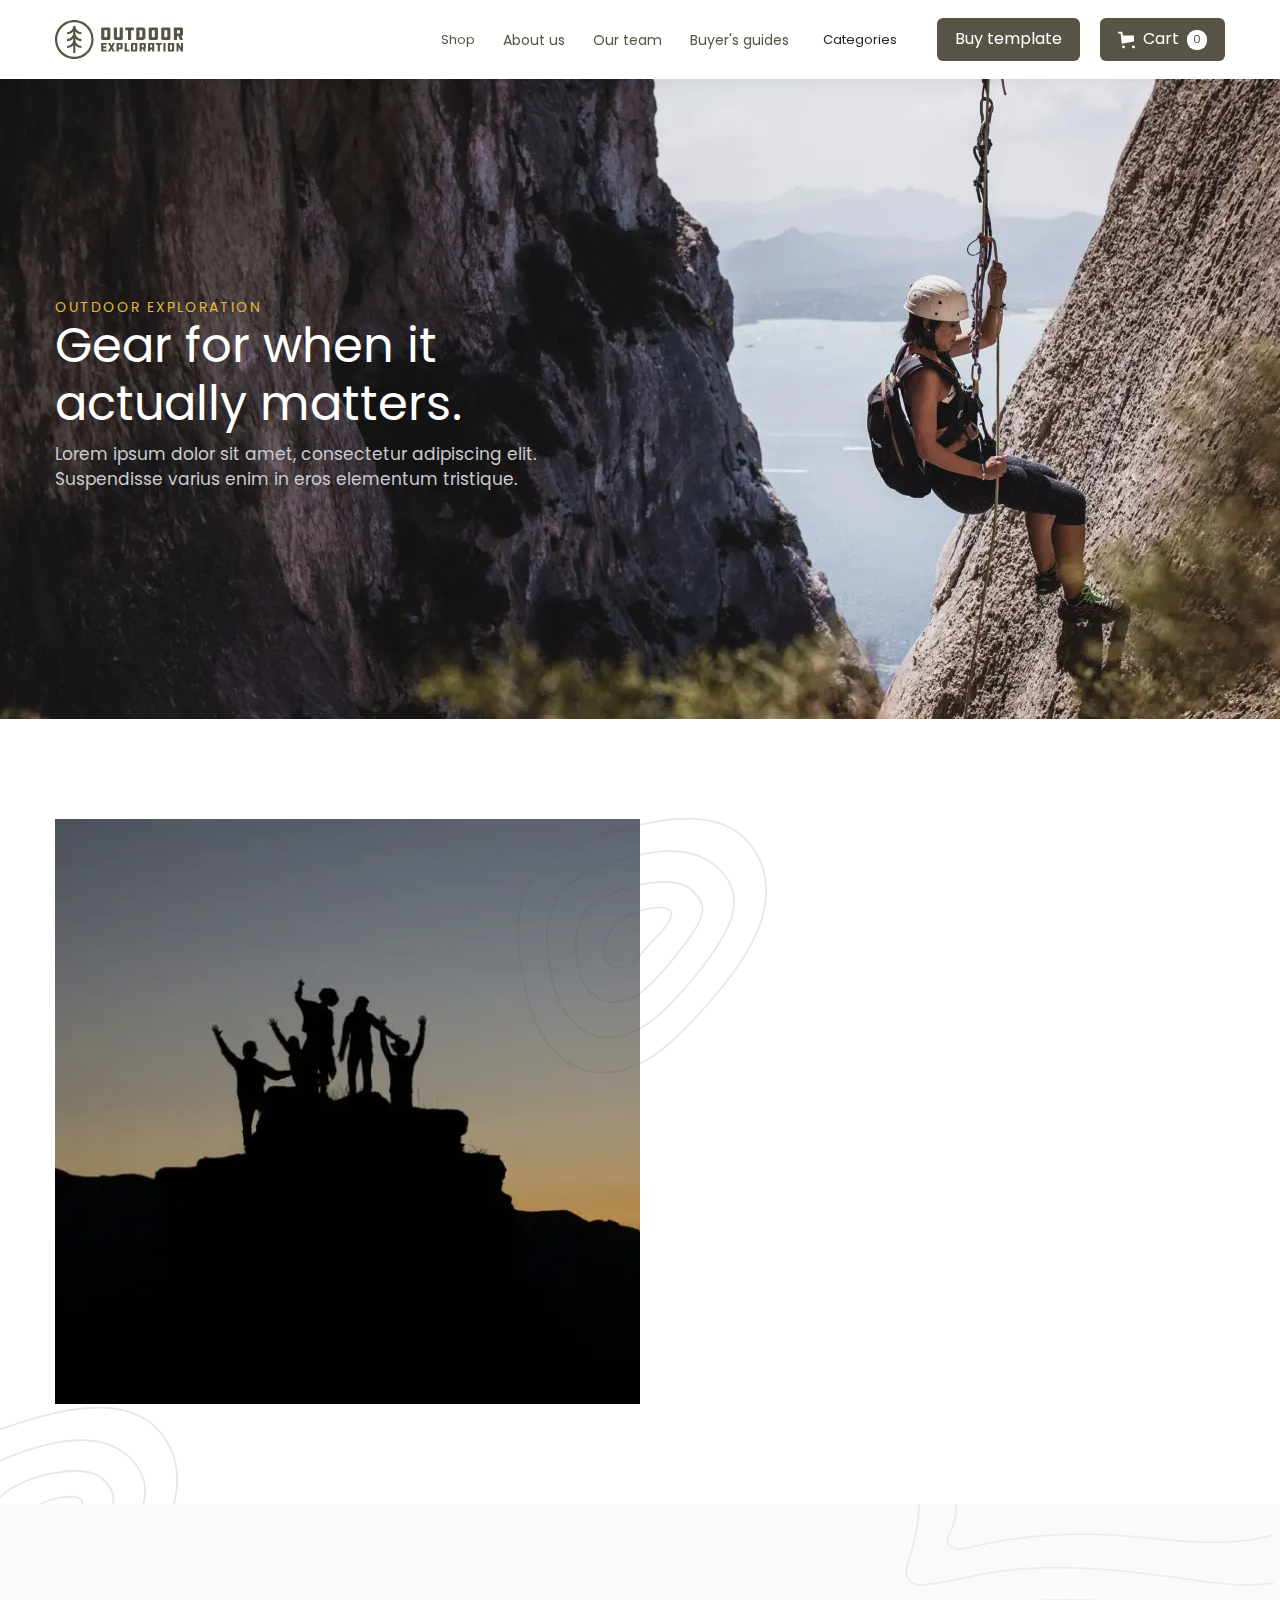
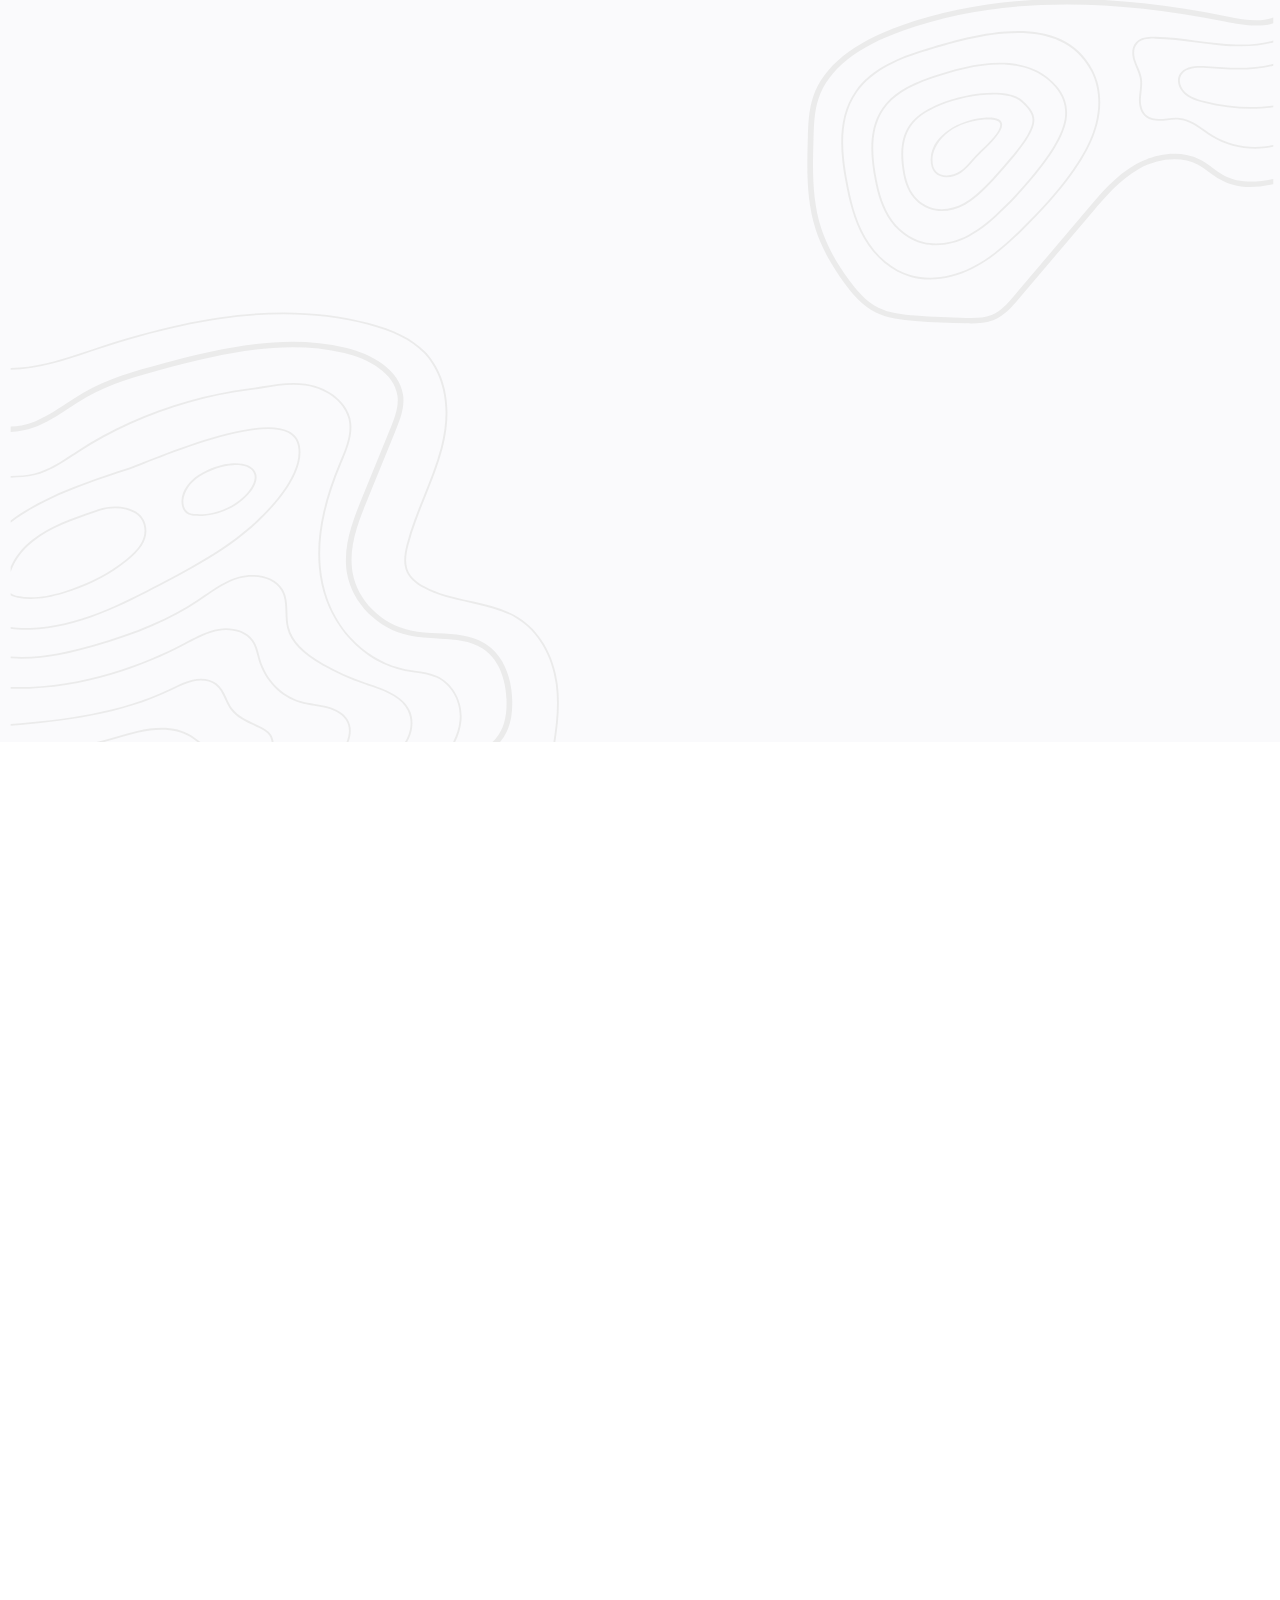
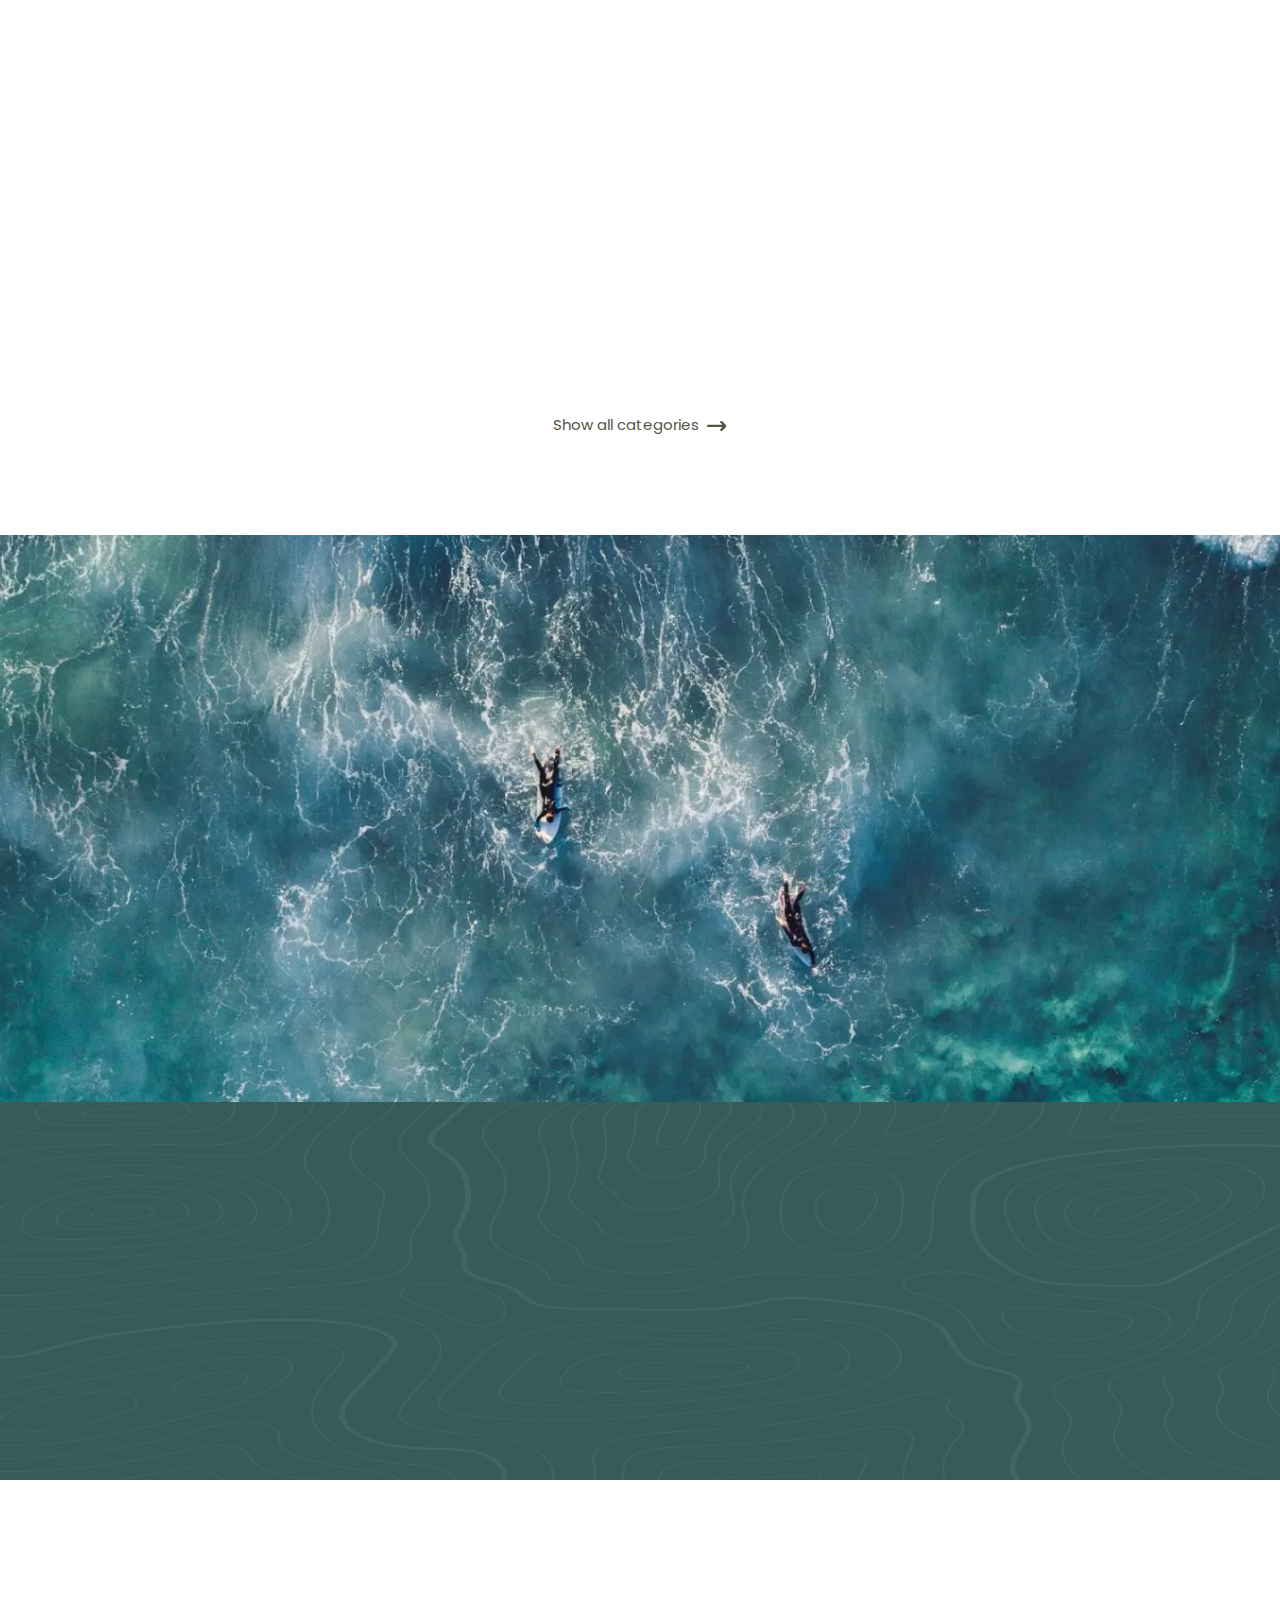
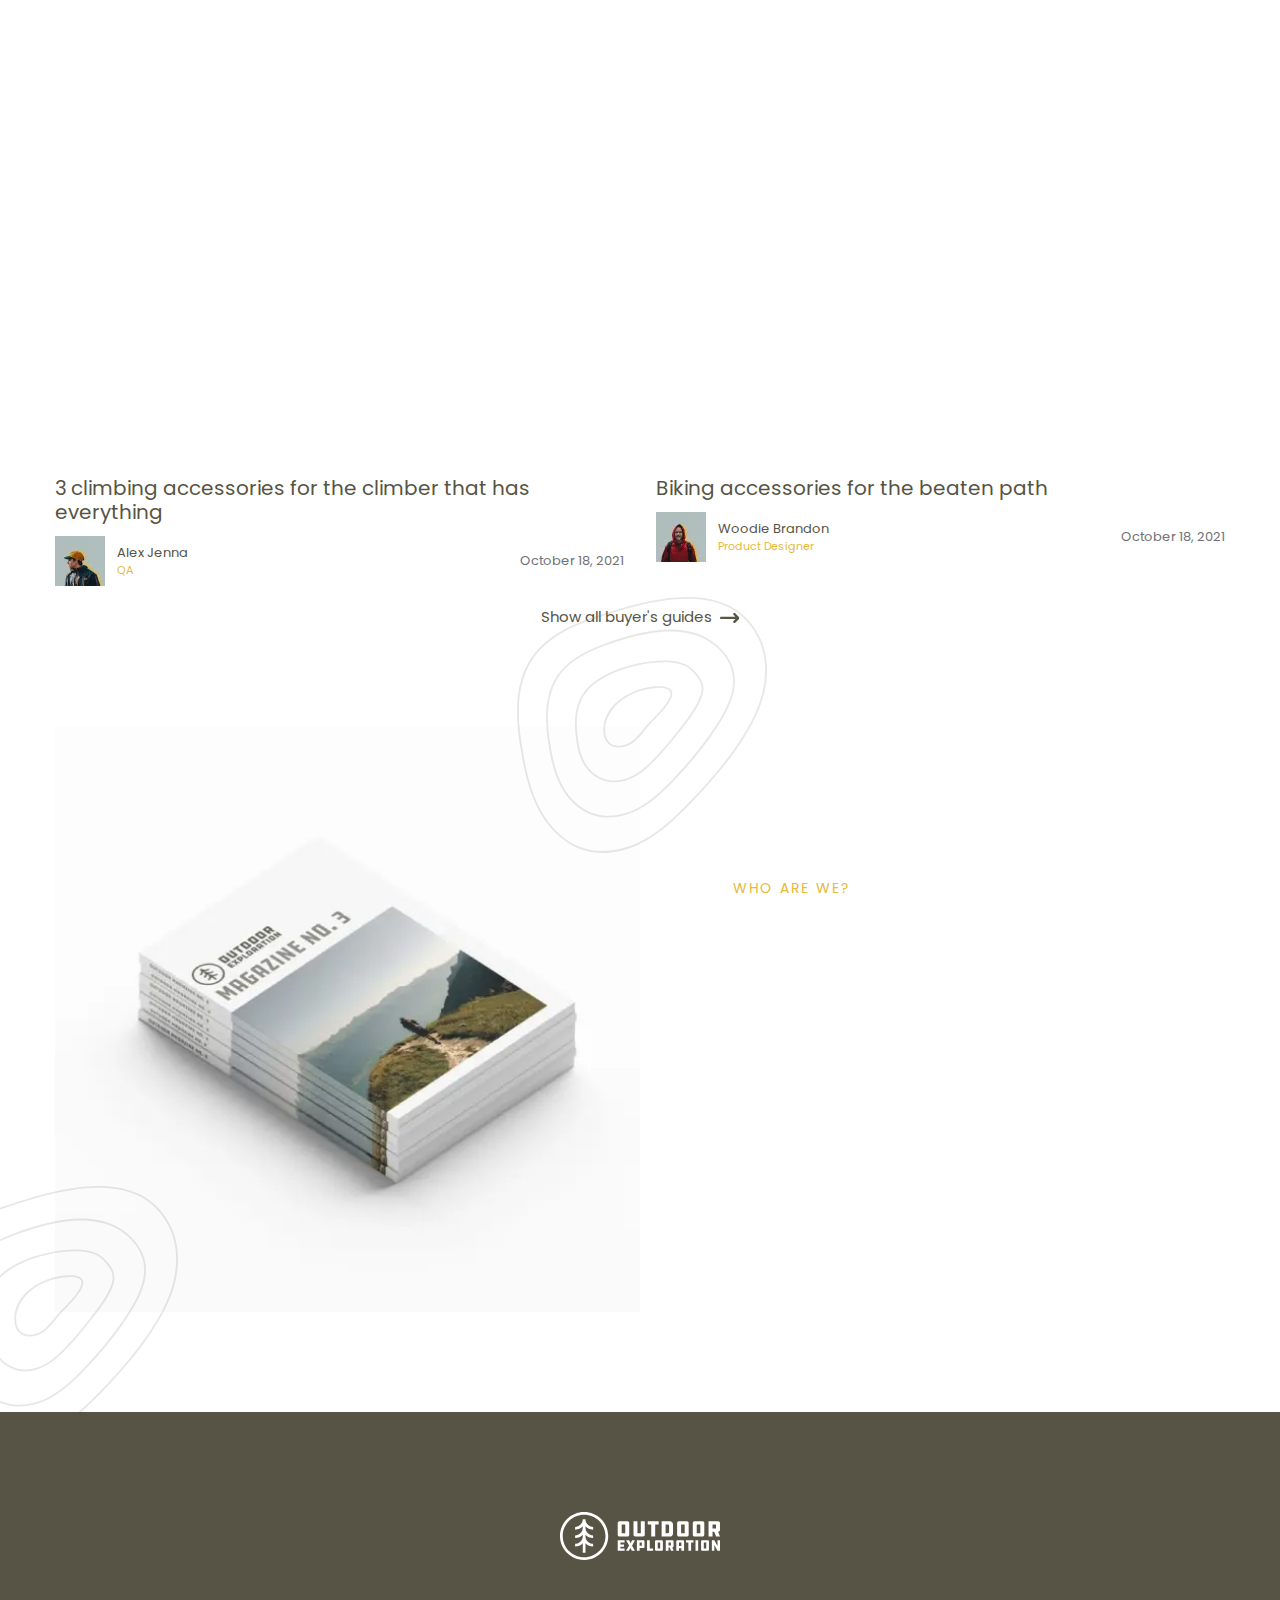
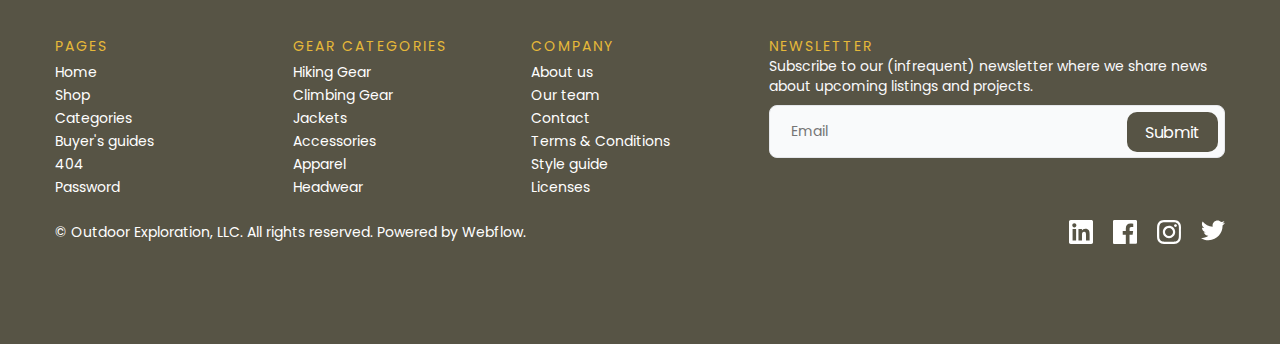
==== commit 0060e64a: "updated 17.12.2022" ====
--- a/home.html
+++ b/home.html
@@ -6,7 +6,7 @@
 	<meta charset="UTF-8">
 	<meta name="format-detection" content="telephone=no">
 	<!-- <style>body{opacity: 0;}</style> -->
-	<link rel="stylesheet" href="css/style.min.css?_v=20221217185733">
+	<link rel="stylesheet" href="css/style.min.css?_v=20221218212731">
 	<link rel="shortcut icon" href="favicon.ico">
 	<!-- <meta name="robots" content="noindex, nofollow"> -->
 	<meta name="viewport" content="width=device-width, initial-scale=1.0">
@@ -300,23 +300,23 @@
 					</a>
 				</div>
 			</section>
-			<section class="subscribe">
-				<div class="subscribe__container">
-					<div data-prlx-parent class="subscribe__column subscribe__column_1">
-						<div class="subscribe__image">
+			<section class="who">
+				<div class="who__container">
+					<div data-prlx-parent class="who__column who__column_1">
+						<div class="who__image">
 							<picture><source srcset="img/subscribe.webp" type="image/webp"><img src="img/subscribe.jpg" alt="Who"></picture>
 						</div>
-						<img data-prlx class="subscribe__img who__img_1" src="img/parallax.svg" alt="Who">
-						<img data-prlx class="subscribe__img who__img_2" src="img/parallax02.svg" alt="Who">
-					</div>
-					<div class="subscribe__column subscribe__column_2">
-						<h4 class="subscribe__label label _anim-items _anim-no">Who are we?</h4>
-						<h2 class="subscribe__title title _anim-items _anim-no">A bit about us.</h2>
-						<p class="subscribe__text _anim-items _anim-no">We are an outdoor gear company focused on Lorem ipsum dolor sit amet,
+						<img data-prlx class="who__img who__img_1" src="img/parallax.svg" alt="Who">
+						<img data-prlx class="who__img who__img_2" src="img/parallax02.svg" alt="Who">
+					</div>
+					<div class="who__column who__column_2">
+						<h4 class="whoe__label label _anim-items _anim-no">Who are we?</h4>
+						<h2 class="who__title title _anim-items _anim-no">A bit about us.</h2>
+						<p class="who__text _anim-items _anim-no">We are an outdoor gear company focused on Lorem ipsum dolor sit amet,
 							consectetur adipiscing elit. Nullam scelerisque
 							aliquam odio et faucibus. Nulla rhoncus feugiat eros quis consectetur. Morbi neque ex, condimentum dapibus
 							congue et.</p>
-						<a class="subscribe__link arrow-link _anim-items _anim-no" href="#">
+						<a class="who__link arrow-link _anim-items _anim-no" href="#">
 							Read More
 							<img src="img/arrow.svg" alt="Arrow">
 						</a>
@@ -438,7 +438,7 @@
 			</div>
 		</footer>
 	</div>
-	<script src="js/app.min.js?_v=20221217185733"></script>
+	<script src="js/app.min.js?_v=20221218212731"></script>
 </body>
 
 </html>--- a/css/style.min.css
+++ b/css/style.min.css
@@ -1 +1 @@
-@charset "UTF-8";@import url(https://fonts.googleapis.com/css?family=Poppins:regular&display=swap);@import url(https://fonts.googleapis.com/css?family=Roboto:regular&display=swap);*{padding:0;margin:0;border:0}*,:after,:before{-webkit-box-sizing:border-box;box-sizing:border-box}body,html{height:100%;min-width:320px}body{color:#575445;line-height:1;font-family:Poppins;font-size:.875rem;-ms-text-size-adjust:100%;-moz-text-size-adjust:100%;-webkit-text-size-adjust:100%;-webkit-font-smoothing:antialiased;-moz-osx-font-smoothing:grayscale}button,input,textarea{font-family:Poppins;font-size:inherit}button{cursor:pointer;color:inherit;background-color:inherit}a{color:inherit;text-decoration:none}ul li{list-style:none}img{vertical-align:top}h1,h2,h3,h4,h5,h6{font-weight:inherit;font-size:inherit}body{background:#fff}.lock body{overflow:hidden;-ms-touch-action:none;touch-action:none;-ms-scroll-chaining:none;overscroll-behavior:none}.wrapper{min-height:100%;display:-webkit-box;display:-ms-flexbox;display:flex;-webkit-box-orient:vertical;-webkit-box-direction:normal;-ms-flex-direction:column;flex-direction:column;overflow:hidden}@supports (overflow:clip){.wrapper{overflow:clip}}.wrapper>main{-webkit-box-flex:1;-ms-flex:1 1 auto;flex:1 1 auto}.wrapper>*{min-width:0}[class*=__container]{max-width:75.625rem;margin:0 auto;padding:0 1.25rem}.button{display:inline-block;font-size:1rem;color:#fff;line-height:1.375;padding:.625rem 1.125rem .6875rem;background:#575445;border-radius:.375rem;-webkit-transition:all .3s ease 0s;-o-transition:all .3s ease 0s;transition:all .3s ease 0s}.button_cart{display:-webkit-box;display:-ms-flexbox;display:flex;gap:.5rem}.button_cart img{margin-top:.125rem}.button_cart .button__number{margin-top:.125rem;display:inline;border-radius:9px;background-color:#fff;font-size:11px;line-height:18px;color:#575445;padding:0 .375rem}.button._fw{width:100%}[class*=-ibg]{position:relative}[class*=-ibg] img{position:absolute;width:100%;height:100%;top:0;left:0;-o-object-fit:cover;object-fit:cover}[class*=-ibg_contain] img{-o-object-fit:contain;object-fit:contain}.label{line-height:1.25rem;letter-spacing:.125rem;text-transform:uppercase;color:#e6b939}.title{line-height:1.2647058824;line-height:2.6875rem}.arrow-link{display:inline-block;font-size:15px;line-height:21px}.arrow-link img{margin-top:.40625rem;margin-left:.25rem}.arrow-link:hover{color:#292c32}.arrow-link:hover img{-webkit-transition-duration:.15s;-o-transition-duration:.15s;transition-duration:.15s;-webkit-transform:translate(.0625rem,0);-ms-transform:translate(.0625rem,0);transform:translate(.0625rem,0)}@-webkit-keyframes slide{0%{left:-100px;opacity:0}100%{left:0;opacity:1}}@keyframes slide{0%{left:-100px;opacity:0}100%{left:0;opacity:1}}@-webkit-keyframes fade-in{0%{opacity:0}100%{opacity:1}}@keyframes fade-in{0%{opacity:0}100%{opacity:1}}.header{z-index:100;position:fixed;top:0;left:0;width:100%;background:#fff;-webkit-box-shadow:0 3px 15px rgba(0,0,0,.05);box-shadow:0 3px 15px rgba(0,0,0,.05)}.header__container{display:-webkit-box;display:-ms-flexbox;display:flex;-webkit-box-align:center;-ms-flex-align:center;align-items:center}.header__logo{position:relative;z-index:5}.header__menu{-webkit-box-flex:1;-ms-flex:1 1 auto;flex:1 1 auto}.header__actions{display:-webkit-box;display:-ms-flexbox;display:flex;gap:1.25rem;-webkit-box-align:center;-ms-flex-align:center;align-items:center;position:relative;z-index:5}.menu{padding:0 2.5rem 0 .625rem}.menu__list{display:-webkit-box;display:-ms-flexbox;display:flex;-ms-flex-wrap:wrap;flex-wrap:wrap;-webkit-box-pack:end;-ms-flex-pack:end;justify-content:flex-end;-webkit-box-align:center;-ms-flex-align:center;align-items:center;row-gap:.4375rem;-webkit-column-gap:2.75rem;-moz-column-gap:2.75rem;column-gap:2.75rem}.menu__list li:last-child{margin-left:.375rem;color:#222;font-size:13px;line-height:20px}.menu__list li:first-child{font-size:13px}.menu__link{position:relative}.menu__link::after{content:"";position:absolute;width:100%;-webkit-transform:scaleX(0);-ms-transform:scaleX(0);transform:scaleX(0);height:2px;bottom:0;left:0;background:#575445;-webkit-transform-origin:bottom right;-ms-transform-origin:bottom right;transform-origin:bottom right;-webkit-transition:-webkit-transform .3s ease-out;transition:-webkit-transform .3s ease-out;-o-transition:transform .3s ease-out;transition:transform .3s ease-out;transition:transform .3s ease-out,-webkit-transform .3s ease-out}.menu__link:hover::after{-webkit-transform:scaleX(1);-ms-transform:scaleX(1);transform:scaleX(1);-webkit-transform-origin:bottom left;-ms-transform-origin:bottom left;transform-origin:bottom left}.icon-menu{display:none}.footer{background:#575445}.footer__logo{margin:0 auto;display:block;width:10rem;margin-bottom:4.75rem}.footer__columns{display:-ms-grid;display:grid;-ms-grid-columns:1fr 1fr 1fr minmax(auto,28.5rem);grid-template-columns:1fr 1fr 1fr minmax(auto,28.5rem);gap:1rem;margin-bottom:1.625rem}.footer__menu{margin-top:.5625rem}.footer__list{display:-ms-grid;display:grid;gap:.5625rem}.footer__item{color:#fff}.footer__link:hover{color:#e6b939}.footer__text{color:#fafafc;margin-bottom:.5625rem;line-height:1.25rem}.subscribe{position:relative}.subscribe__input{width:100%;height:3.3125rem;background:#f9fafb;border:1px solid #e5e7eb;border-radius:8px;padding-left:1.3125rem}.subscribe__button{position:absolute;right:.4375rem;top:.4375rem;padding:.625rem 1.125rem .5rem;border-radius:.625rem}.bottom-footer{display:-webkit-box;display:-ms-flexbox;display:flex;-webkit-box-pack:justify;-ms-flex-pack:justify;justify-content:space-between;-webkit-box-align:end;-ms-flex-align:end;align-items:flex-end}.bottom-footer__rigths{color:#fff;height:1.1875rem}.social{display:-webkit-box;display:-ms-flexbox;display:flex;gap:1.25rem}.social__link:hover{-webkit-transform:scale(1.05);-ms-transform:scale(1.05);transform:scale(1.05)}.no-webp .main-block{background:url(../img/background01.png) center/cover no-repeat}.main-block{position:relative}.main-block__content{position:relative;max-width:30.9375rem;z-index:2}.main-block__label{position:relative;-webkit-animation:fade-in 2.5s;animation:fade-in 2.5s}.main-block__title{font-size:3rem;line-height:3.625rem;color:#fff;position:relative;-webkit-animation:slide 1s;animation:slide 1s}.main-block__text{font-size:1.0625rem;line-height:1.5625rem;color:#caccd1;margin-top:.5625rem;position:relative;-webkit-animation:fade-in 2.5s;animation:fade-in 2.5s}.who__container{padding-top:6.25rem;padding-bottom:6.25rem;display:-webkit-box;display:-ms-flexbox;display:flex;-webkit-box-flex:row;-ms-flex:row;flex:row}.who__img{position:absolute}.who__img_1{top:-22.2%;right:-22.2%}.who__img_2{left:-22.2%;bottom:-22.2%}.who__column{-webkit-box-flex:0;-ms-flex:0 1 50%;flex:0 1 50%}.who__column_1{position:relative}.who__image{overflow:hidden;width:100%;height:100%}.who__image img{width:100%;height:100%;-o-object-fit:cover;object-fit:cover}.who__label{opacity:0;-webkit-transform:translate(0,-80%);-ms-transform:translate(0,-80%);transform:translate(0,-80%);-webkit-transition:all 1.5s ease .2s;-o-transition:all 1.5s ease .2s;transition:all 1.5s ease .2s}.who__label._active{opacity:1;-webkit-transform:translate(0,0);-ms-transform:translate(0,0);transform:translate(0,0)}.who__title{opacity:0;-webkit-transform:translate(30%,0);-ms-transform:translate(30%,0);transform:translate(30%,0);-webkit-transition:all 1.5s ease .1s;-o-transition:all 1.5s ease .1s;transition:all 1.5s ease .1s}.who__title._active{-webkit-transform:translate(0,0);-ms-transform:translate(0,0);transform:translate(0,0);opacity:1}.who__text{font-size:1rem;line-height:19px;max-width:24rem;margin-top:.5rem;opacity:0;-webkit-transform:translate(40%,0);-ms-transform:translate(40%,0);transform:translate(40%,0);-webkit-transition:all 1.5s ease .2s;-o-transition:all 1.5s ease .2s;transition:all 1.5s ease .2s}.who__text._active{opacity:1;-webkit-transform:translate(0,0);-ms-transform:translate(0,0);transform:translate(0,0)}.who__link{opacity:0;-webkit-transform:translate(0,80%);-ms-transform:translate(0,80%);transform:translate(0,80%);-webkit-transition:-webkit-transform 1.5s ease .2s;transition:-webkit-transform 1.5s ease .2s;-o-transition:transform 1.5s ease .2s;transition:transform 1.5s ease .2s;transition:transform 1.5s ease .2s,-webkit-transform 1.5s ease .2s}.who__link._active{opacity:1;-webkit-transform:translate(0,0);-ms-transform:translate(0,0);transform:translate(0,0)}.page__setting{background:#fafafc}.setting{position:relative}.setting__shape{position:absolute}.setting__shape_1{bottom:0;left:0}.setting__shape_2{top:0;right:0}.setting__content{margin:0 auto;text-align:center;margin-bottom:20px}.setting__label{opacity:0;-webkit-transform:translate(0,120%);-ms-transform:translate(0,120%);transform:translate(0,120%);-webkit-transition:all .8s ease 0s;-o-transition:all .8s ease 0s;transition:all .8s ease 0s}.setting__label._active{opacity:1;-webkit-transform:translate(0,0);-ms-transform:translate(0,0);transform:translate(0,0)}.setting__title{margin-bottom:.4375rem;opacity:0;-webkit-transform:translate(0,120%);-ms-transform:translate(0,120%);transform:translate(0,120%);-webkit-transition:all .8s ease-in .1s;-o-transition:all .8s ease-in .1s;transition:all .8s ease-in .1s}.setting__title._active{opacity:1;-webkit-transform:translate(0,0);-ms-transform:translate(0,0);transform:translate(0,0)}.setting__text{line-height:1.1875rem;opacity:0;-webkit-transform:translate(0,120%);-ms-transform:translate(0,120%);transform:translate(0,120%);-webkit-transition:all .8s ease-in .2s;-o-transition:all .8s ease-in .2s;transition:all .8s ease-in .2s}.setting__text._active{opacity:1;-webkit-transform:translate(0,0);-ms-transform:translate(0,0);transform:translate(0,0)}.setting__items{display:-webkit-box;display:-ms-flexbox;display:flex;-ms-flex-wrap:wrap;flex-wrap:wrap}.setting__item{-webkit-box-flex:0;-ms-flex:0 1 33.33%;flex:0 1 33.33%;padding:3.125rem;text-align:center;opacity:0;-webkit-transform:translate(0,70%);-ms-transform:translate(0,70%);transform:translate(0,70%);-webkit-transition:all .8s ease 0s;-o-transition:all .8s ease 0s;transition:all .8s ease 0s}.setting__item._active{opacity:1;-webkit-transform:translate(0,0);-ms-transform:translate(0,0);transform:translate(0,0)}.item-setting__logo{margin-bottom:.625rem}.item-setting__title{font-size:1.25rem;line-height:1.5rem;color:#575445;margin-bottom:.625rem}.what__content{margin:0 auto;text-align:center;padding:0 1.875rem}.what__label{opacity:0;-webkit-transform:translate(0,120%);-ms-transform:translate(0,120%);transform:translate(0,120%);-webkit-transition:all .8s ease 0s;-o-transition:all .8s ease 0s;transition:all .8s ease 0s}.what__label._active{opacity:1;-webkit-transform:translate(0,0);-ms-transform:translate(0,0);transform:translate(0,0)}.what__title{margin-top:.0625rem;margin-bottom:.4375rem;line-height:2.6875rem;opacity:0;-webkit-transform:translate(0,120%);-ms-transform:translate(0,120%);transform:translate(0,120%);-webkit-transition:all .8s ease-in .1s;-o-transition:all .8s ease-in .1s;transition:all .8s ease-in .1s}.what__title._active{opacity:1;-webkit-transform:translate(0,0);-ms-transform:translate(0,0);transform:translate(0,0)}.what__text{margin-bottom:1.25rem;font-size:1rem;line-height:1.1875rem;opacity:0;-webkit-transform:translate(0,120%);-ms-transform:translate(0,120%);transform:translate(0,120%);-webkit-transition:all .8s ease-in .2s;-o-transition:all .8s ease-in .2s;transition:all .8s ease-in .2s}.what__text._active{opacity:1;-webkit-transform:translate(0,0);-ms-transform:translate(0,0);transform:translate(0,0)}.what__items{display:-ms-grid;display:grid;-ms-grid-columns:1fr 1fr 1fr;grid-template-columns:1fr 1fr 1fr;gap:.9375rem}.what__show{display:block;text-align:center;margin:0 auto;width:11.875rem;margin-top:1.25rem;float:none}.what__item{opacity:0;-webkit-transform:translate(0,40%);-ms-transform:translate(0,40%);transform:translate(0,40%);-webkit-transition:all .8s ease 0s;-o-transition:all .8s ease 0s;transition:all .8s ease 0s}.what__item._active{opacity:1;-webkit-transform:translate(0,0);-ms-transform:translate(0,0);transform:translate(0,0)}.no-webp .item-what_1 .item-what__image{background:url(../img/What/01.jpg) 0 0 no-repeat}.no-webp .item-what_2 .item-what__image{background:url(../img/What/02.jpg) 0 0 no-repeat}.no-webp .item-what_3 .item-what__image{background:url(../img/What/03.jpg) 0 0 no-repeat}.no-webp .item-what_4 .item-what__image{background:url(../img/What/04.jpg) 0 0 no-repeat}.no-webp .item-what_5 .item-what__image{background:url(../img/What/05.jpg) 0 0 no-repeat}.no-webp .item-what_6 .item-what__image{background:url(../img/What/06.jpg) 0 0 no-repeat}.item-what{border-radius:.625rem;overflow:hidden;position:relative;color:#575445;border-radius:.625rem;height:29.5625rem}.item-what .item-what__image{position:absolute;width:100%;height:100%;top:0;left:0;background-size:cover;-webkit-transition-duration:.4s;-o-transition-duration:.4s;transition-duration:.4s;border-radius:.625rem}.item-what .item-what__image:hover{-webkit-transform:scale(1.015);-ms-transform:scale(1.015);transform:scale(1.015);overflow:hidden;border-radius:.625rem}.item-what__body{position:absolute;top:0;left:0;z-index:5;text-align:center;padding-top:2.5rem;padding-bottom:.625rem;width:100%}.item-what__title{font-size:1.75rem;line-height:2.125rem}.item-what__title:hover{color:#292c32}.item-what__text{font-size:1rem;line-height:1.375rem;max-width:18.75rem;margin:.625rem auto 1.25rem}.no-webp .sea{background:url(../img/sea/sea.png) center/cover no-repeat}.sea{position:relative}.sea__description{position:absolute;bottom:2.5rem;right:2.5rem;background:#292c32;border-radius:16px;padding:1rem 1.375rem;display:-webkit-box;display:-ms-flexbox;display:flex;-webkit-box-pack:center;-ms-flex-pack:center;justify-content:center;-ms-flex-wrap:wrap;flex-wrap:wrap;gap:1.25rem;opacity:0;-webkit-transform:translate(40%,40%);-ms-transform:translate(40%,40%);transform:translate(40%,40%);-webkit-transition:all .8s ease 0s;-o-transition:all .8s ease 0s;transition:all .8s ease 0s}.sea__description._active{opacity:1;-webkit-transform:translate(0,0);-ms-transform:translate(0,0);transform:translate(0,0)}.sea__item{padding-bottom:.3125rem;height:1rem}.sea__item img{margin-right:.5rem;margin-top:.0625rem}.sea__item span{display:inline-block;font-size:.75rem;line-height:.75rem;color:#fff;margin-bottom:.3125rem}.sea__item .see__span{margin-right:.5rem}.check{position:relative;background-color:#375c58}.check::before{content:"";top:0;left:0;width:100%;height:100%;position:absolute;background:url(../img/check.svg) 0 0 no-repeat;z-index:1}.check__content{position:absolute;top:0;padding-left:3.125rem;padding-right:3.125rem;left:0;z-index:10;width:100%;height:100%;text-align:center}.check__label{line-height:20px;text-align:center;letter-spacing:2px;text-transform:uppercase;color:#fafafc;opacity:0;-webkit-transform:translate(0,120%);-ms-transform:translate(0,120%);transform:translate(0,120%);-webkit-transition:all .8s ease-in .1s;-o-transition:all .8s ease-in .1s;transition:all .8s ease-in .1s}.check__label._active{opacity:1;-webkit-transform:translate(0,0);-ms-transform:translate(0,0);transform:translate(0,0)}.check__title{text-align:center;color:#e6b939;margin-bottom:.4375rem;opacity:0;-webkit-transform:translate(0,120%);-ms-transform:translate(0,120%);transform:translate(0,120%);-webkit-transition:all .8s ease-in .2s;-o-transition:all .8s ease-in .2s;transition:all .8s ease-in .2s}.check__title._active{opacity:1;-webkit-transform:translate(0,0);-ms-transform:translate(0,0);transform:translate(0,0)}.check__text{text-align:center;color:#fafafc;margin:0 auto 1.3125rem;max-width:33.625rem;opacity:0;-webkit-transform:translate(0,120%);-ms-transform:translate(0,120%);transform:translate(0,120%);-webkit-transition:all .8s ease-in .2s;-o-transition:all .8s ease-in .2s;transition:all .8s ease-in .2s}.check__text._active{opacity:1;-webkit-transform:translate(0,0);-ms-transform:translate(0,0);transform:translate(0,0)}.check__button{display:block;background:#fff;border-radius:6px;padding:.625rem 1.125rem;font-size:15px;line-height:22px;text-align:center;color:#575445;text-align:center;max-width:6.9375rem;margin:0 auto;opacity:0;-webkit-transition:opacity .8s ease-in .7s;-o-transition:opacity .8s ease-in .7s;transition:opacity .8s ease-in .7s}.check__button:hover{background-color:#575445;color:#fff;-webkit-transition:.15s;-o-transition:.15s;transition:.15s}.check__button._active{opacity:1}.navigating__content{margin-bottom:1.875rem}.navigating__label{opacity:0;-webkit-transform:translate(0,120%);-ms-transform:translate(0,120%);transform:translate(0,120%);-webkit-transition:all .8s ease-in .2s;-o-transition:all .8s ease-in .2s;transition:all .8s ease-in .2s}.navigating__label._active{opacity:1;-webkit-transform:translate(0,0);-ms-transform:translate(0,0);transform:translate(0,0)}.navigating__title{line-height:43px;margin-bottom:.4375rem;opacity:0;-webkit-transform:translate(0,120%);-ms-transform:translate(0,120%);transform:translate(0,120%);-webkit-transition:all .8s ease-in .2s;-o-transition:all .8s ease-in .2s;transition:all .8s ease-in .2s}.navigating__title._active{opacity:1;-webkit-transform:translate(0,0);-ms-transform:translate(0,0);transform:translate(0,0)}.navigating__text{max-width:33.625rem;line-height:1.1875rem;font-size:1rem;opacity:0;-webkit-transform:translate(0,80%);-ms-transform:translate(0,80%);transform:translate(0,80%);-webkit-transition:all .7s ease-in .2s;-o-transition:all .7s ease-in .2s;transition:all .7s ease-in .2s}.navigating__text._active{opacity:1;-webkit-transform:translate(0,0);-ms-transform:translate(0,0);transform:translate(0,0)}.navigating__items{display:-webkit-box;display:-ms-flexbox;display:flex}.navigating__item{-webkit-box-flex:0;-ms-flex:0 1 50%;flex:0 1 50%;overflow:hidden}.navigating__show{margin-top:1.25rem;display:block;text-align:center}.item-navigating__image{width:100%;display:block;border-radius:1.25rem;overflow:hidden;opacity:0;-webkit-transition:all 1.2s ease .2s;-o-transition:all 1.2s ease .2s;transition:all 1.2s ease .2s}.item-navigating__image img{width:100%;border-radius:1.25rem;-webkit-transition-duration:.1s;-o-transition-duration:.1s;transition-duration:.1s}.item-navigating__image img:hover{-webkit-transform:scale(1.008);-ms-transform:scale(1.008);transform:scale(1.008)}.item-navigating__image_1{-webkit-transform:translate(-40%,0);-ms-transform:translate(-40%,0);transform:translate(-40%,0)}.item-navigating__image_2{-webkit-transform:translate(40%,0);-ms-transform:translate(40%,0);transform:translate(40%,0)}.item-navigating__image._active{opacity:1;-webkit-transform:translate(0,0);-ms-transform:translate(0,0);transform:translate(0,0)}.item-navigating__text{color:#575445;margin-top:1.25rem;display:block}.item-navigating__text:hover{color:#292c32}.item-navigating__text-no{display:none}.item-navigating__blocks{margin-top:.75rem;display:-webkit-box;display:-ms-flexbox;display:flex;-webkit-box-pack:justify;-ms-flex-pack:justify;justify-content:space-between;-webkit-box-align:center;-ms-flex-align:center;align-items:center}.item-navigating__block{display:-webkit-box;display:-ms-flexbox;display:flex;gap:.75rem;-webkit-box-align:center;-ms-flex-align:center;align-items:center}.item-navigating__date{font-size:.8125rem;line-height:1.125rem;color:#6f7278}.block__name{font-size:13px;line-height:18px;color:#575445}.block__name:hover{color:#292c32}.block__profession{font-size:11px;line-height:15px;color:#e6b939}.subscribe__container{padding-top:12.5rem;padding-bottom:6.25rem;display:-webkit-box;display:-ms-flexbox;display:flex;-webkit-box-flex:row;-ms-flex:row;flex:row}.subscribe__img{position:absolute}.subscribe__img_1{top:-22.2%;right:-22.2%}.subscribe__img_2{left:-22.2%;bottom:-22.2%}.subscribe__column{-webkit-box-flex:0;-ms-flex:0 1 50%;flex:0 1 50%}.subscribe__column_1{position:relative}.subscribe__column_2{padding:10.90625rem 5.5rem 10.90625rem 6.5rem}.subscribe__image{overflow:hidden;width:100%;height:100%}.subscribe__image img{width:100%;height:100%;-o-object-fit:cover;object-fit:cover}.subscribe__label{opacity:0;-webkit-transform:translate(0,-80%);-ms-transform:translate(0,-80%);transform:translate(0,-80%);-webkit-transition:all 1.5s ease .2s;-o-transition:all 1.5s ease .2s;transition:all 1.5s ease .2s}.subscribe__label._active{opacity:1;-webkit-transform:translate(0,0);-ms-transform:translate(0,0);transform:translate(0,0)}.subscribe__title{opacity:0;-webkit-transform:translate(30%,0);-ms-transform:translate(30%,0);transform:translate(30%,0);-webkit-transition:all 1.5s ease .1s;-o-transition:all 1.5s ease .1s;transition:all 1.5s ease .1s}.subscribe__title._active{-webkit-transform:translate(0,0);-ms-transform:translate(0,0);transform:translate(0,0);opacity:1}.subscribe__text{font-size:1rem;line-height:19px;max-width:24rem;margin-top:.5rem;margin-bottom:1.21875rem;opacity:0;-webkit-transform:translate(40%,0);-ms-transform:translate(40%,0);transform:translate(40%,0);-webkit-transition:all 1.5s ease .2s;-o-transition:all 1.5s ease .2s;transition:all 1.5s ease .2s}.subscribe__text._active{opacity:1;-webkit-transform:translate(0,0);-ms-transform:translate(0,0);transform:translate(0,0)}.subscribe__link{opacity:0;-webkit-transform:translate(0,80%);-ms-transform:translate(0,80%);transform:translate(0,80%);-webkit-transition:-webkit-transform 1.5s ease .2s;transition:-webkit-transform 1.5s ease .2s;-o-transition:transform 1.5s ease .2s;transition:transform 1.5s ease .2s;transition:transform 1.5s ease .2s,-webkit-transform 1.5s ease .2s}.subscribe__link._active{opacity:1;-webkit-transform:translate(0,0);-ms-transform:translate(0,0);transform:translate(0,0)}@media (min-width:75.625em){.title{font-size:2.25rem}.header{padding-top:1.125rem}.header{padding-bottom:1.125rem}.header__actions{gap:1.25rem}.menu{padding-right:2.5rem}.menu__list{gap:1.75rem}.footer__container{padding-top:6.25rem}.footer__container{padding-bottom:6.25rem}.page__main{margin-top:4.9375rem}.main-block{padding-top:13.625rem}.main-block{padding-bottom:14.1875rem}.main-block__label{font-size:.875rem}.main-block__title{max-width:26rem}.main-block__title{font-size:3rem}.main-block__title{line-height:3.625rem}.main-block__text{font-size:1.0625rem}.who__container{padding-top:6.25rem}.who__container{padding-bottom:6.25rem}.who__img{width:16rem}.who__img{height:16rem}.setting__shape_1{height:26.875rem}.setting__shape_1{width:35.625rem}.setting__shape_2{height:26.25rem}.setting__shape_2{width:30rem}.setting__container{padding-top:6.25rem}.setting__container{padding-bottom:6.25rem}.setting__content{max-width:37.5rem}.setting__text{font-size:1rem}.item-setting__logo img{width:4rem}.item-setting__logo img{height:4rem}.what__container{padding-top:6.25rem}.what__container{padding-bottom:6.25rem}.what__content{max-width:37.5rem}.check__container{padding-left:19.6875rem}.check__container{padding-right:19.6875rem}.check__content{padding-top:6.25rem}.check__content{padding-bottom:6.25rem}.check__title{font-size:2.25rem}.check__title{line-height:2.6875rem}.check__text{font-size:1rem}.check__text{line-height:1.1875rem}.navigating__container{padding-top:6.25rem}.navigating__items{gap:2rem}.item-navigating__text{font-size:1.25rem}.item-navigating__text{line-height:1.5rem}.subscribe__img{width:16rem}.subscribe__img{height:16rem}}@media (min-width:90em){.who__column_2{padding-top:10.90625rem}.who__column_2{padding-right:5.5rem}.who__column_2{padding-bottom:10.90625rem}.who__column_2{padding-left:6.5rem}.sea__container{height:37.5rem}.check__container{height:24.5625rem}}@media (max-width:20em){.title{font-size:1.875rem}.header{padding-top:.5625rem}.header{padding-bottom:.5625rem}.header__actions{gap:.625rem}.menu{padding-right:.625rem}.menu__list{gap:.0625rem}.page__main{margin-top:3.875rem}.main-block__label{font-size:.75rem}.main-block__title{max-width:15.625rem}.main-block__title{font-size:1.875rem}.main-block__title{line-height:2.625rem}.main-block__text{font-size:.875rem}.who__container{padding-top:3.4375rem}.who__container{padding-bottom:3.4375rem}.who__img{width:9.375rem}.who__img{height:9.375rem}.setting__shape_1{height:12.5rem}.setting__shape_1{width:15rem}.setting__shape_2{height:11.875rem}.setting__shape_2{width:13.75rem}.setting__container{padding-top:3.75rem}.setting__container{padding-bottom:3.75rem}.setting__content{max-width:25rem}.setting__text{font-size:.875rem}.item-setting__logo img{width:3.375rem}.item-setting__logo img{height:3.375rem}.what__container{padding-top:3.125rem}.what__container{padding-bottom:3.125rem}.what__content{max-width:25rem}.check__container{padding-left:3.125rem}.check__container{padding-right:3.125rem}.check__title{font-size:1.75rem}.check__title{line-height:2.125rem}.check__text{font-size:.875rem}.check__text{line-height:1rem}.navigating__items{gap:.75rem}.item-navigating__text{font-size:1.1875rem}.item-navigating__text{line-height:1.375rem}.subscribe__img{width:9.375rem}.subscribe__img{height:9.375rem}}@media (max-width:61.99875em){.menu__body{position:fixed;width:100%;height:100%;display:-webkit-box;display:-ms-flexbox;display:flex;-webkit-box-orient:vertical;-webkit-box-direction:normal;-ms-flex-direction:column;flex-direction:column;-webkit-box-align:center;-ms-flex-align:center;align-items:center;top:0;left:-100%;-webkit-transition:all .3s ease 0s;-o-transition:all .3s ease 0s;transition:all .3s ease 0s;overflow:auto;background-color:#fff;gap:1.875rem;padding-left:.9375rem;padding-right:.9375rem;padding-bottom:1.875rem}.menu__body::before{content:"";position:fixed;top:0;left:-100%;-webkit-transition:all .3s ease 0s;-o-transition:all .3s ease 0s;transition:all .3s ease 0s;width:100%;background-color:#d7d7db;z-index:2}.menu-open .menu__body{left:0}.menu-open .menu__body::before{left:0}.menu__list{text-align:center;-webkit-box-orient:vertical;-webkit-box-direction:normal;-ms-flex-direction:column;flex-direction:column;row-gap:1.875rem}.menu__list li:last-child{color:#575445}.menu__link{font-size:1.875rem}.icon-menu{display:block;position:relative;width:1.875rem;height:1.125rem;z-index:5}.icon-menu span,.icon-menu::after,.icon-menu::before{content:"";-webkit-transition:all .3s ease 0s;-o-transition:all .3s ease 0s;transition:all .3s ease 0s;right:0;position:absolute;width:100%;height:.125rem;background-color:#000}.icon-menu::before{top:0}.icon-menu::after{bottom:0}.icon-menu span{top:calc(50% - .0625rem)}.menu-open .icon-menu span{width:0}.menu-open .icon-menu::before{top:calc(50% - .0625rem);-webkit-transform:rotate(-45deg);-ms-transform:rotate(-45deg);transform:rotate(-45deg)}.menu-open .icon-menu::after{bottom:calc(50% - .0625rem);-webkit-transform:rotate(45deg);-ms-transform:rotate(45deg);transform:rotate(45deg)}.footer__columns{-ms-grid-columns:1fr 1fr 1fr;grid-template-columns:1fr 1fr 1fr;row-gap:3.125rem}.footer__column:nth-child(4){-ms-grid-column-span:2;grid-column:span 2}.main-block{background-position:66% 0}.main-block__content{max-width:24.6875rem}.sea__description{-webkit-transform:scale(.85);-ms-transform:scale(.85);transform:scale(.85);right:0;bottom:1.25rem}.sea__description._active{-webkit-transform:scale(.85);-ms-transform:scale(.85);transform:scale(.85)}}@media (max-width:61.99875em) and (max-width:20em){.menu__body{padding-top:5.3125rem}.menu__body::before{height:4rem}}@media (max-width:61.99875em) and (any-hover:none){.icon-menu{cursor:default}}@media (max-width:47.99875em){.bottom-footer{-ms-flex-wrap:wrap-reverse;flex-wrap:wrap-reverse;gap:1.375rem}.main-block::after{content:"";top:0;left:0;width:100%;height:100%;background-color:rgba(87,84,69,.65);position:absolute;z-index:1}.main-block__content{max-width:20.9375rem;border-radius:13%;padding:1.5625rem}.who__container{display:block;padding:0}.who__column_1{-webkit-transform:scale(0);-ms-transform:scale(0);transform:scale(0)}.who__column_2{margin:0 auto}.who__image{display:none}.setting__item{-webkit-box-flex:0;-ms-flex:0 1 50%;flex:0 1 50%;padding:1.875rem}.what__items{-ms-grid-columns:1fr 1fr;grid-template-columns:1fr 1fr}.sea__description{-webkit-transform:scale(.7);-ms-transform:scale(.7);transform:scale(.7);right:0;bottom:1.25rem}.sea__description._active{-webkit-transform:scale(.7);-ms-transform:scale(.7);transform:scale(.7)}.navigating__items{-ms-flex-wrap:wrap;flex-wrap:wrap}.navigating__item{-webkit-box-flex:0;-ms-flex:0 1 100%;flex:0 1 100%}.item-navigating__text{display:none}.item-navigating__text-no{display:block;margin-bottom:.625rem;margin-top:1.5625rem;text-align:center}.subscribe__container{display:block;padding:0}.subscribe__column_1{-webkit-transform:scale(0);-ms-transform:scale(0);transform:scale(0)}.subscribe__column_2{margin:0 auto}.subscribe__image{display:none}}@media (max-width:29.99875em){.button_cart{padding:.8125rem 1.125rem .8125rem}.button_cart .button__text{display:none}.footer__columns{gap:.6875rem}.footer__column:nth-child(4){-ms-grid-column-span:3;grid-column:span 3}.main-block{background-position:69% 0}.main-block__content{max-width:15.9375rem}.setting__item{-webkit-box-flex:0;-ms-flex:0 1 100%;flex:0 1 100%;padding:1.875rem 1.875rem}.what__items{-ms-grid-columns:1fr;grid-template-columns:1fr}.sea{display:none}}@media (min-width:20em) and (max-width:75.625em){@supports (font-size:clamp(1.875rem ,1.7401685393rem + 0.6741573034vw ,2.25rem)){.title{font-size:clamp(1.875rem ,1.7401685393rem + .6741573034vw ,2.25rem)}}@supports not (font-size:clamp(1.875rem ,1.7401685393rem + 0.6741573034vw ,2.25rem)){.title{font-size:calc(1.875rem + .375 * (100vw - 20rem)/ 55.625)}}@supports (padding-top:clamp(0.5625rem ,0.360252809rem + 1.0112359551vw ,1.125rem)){.header{padding-top:clamp(.5625rem ,.360252809rem + 1.0112359551vw ,1.125rem)}}@supports not (padding-top:clamp(0.5625rem ,0.360252809rem + 1.0112359551vw ,1.125rem)){.header{padding-top:calc(.5625rem + .5625 * (100vw - 20rem)/ 55.625)}}@supports (padding-bottom:clamp(0.5625rem ,0.360252809rem + 1.0112359551vw ,1.125rem)){.header{padding-bottom:clamp(.5625rem ,.360252809rem + 1.0112359551vw ,1.125rem)}}@supports not (padding-bottom:clamp(0.5625rem ,0.360252809rem + 1.0112359551vw ,1.125rem)){.header{padding-bottom:calc(.5625rem + .5625 * (100vw - 20rem)/ 55.625)}}@supports (gap:clamp(0.625rem ,0.4002808989rem + 1.1235955056vw ,1.25rem)){.header__actions{gap:clamp(.625rem ,.4002808989rem + 1.1235955056vw ,1.25rem)}}@supports not (gap:clamp(0.625rem ,0.4002808989rem + 1.1235955056vw ,1.25rem)){.header__actions{gap:calc(.625rem + .625 * (100vw - 20rem)/ 55.625)}}@supports (padding-right:clamp(0.625rem ,-0.0491573034rem + 3.3707865169vw ,2.5rem)){.menu{padding-right:clamp(.625rem ,-.0491573034rem + 3.3707865169vw ,2.5rem)}}@supports not (padding-right:clamp(0.625rem ,-0.0491573034rem + 3.3707865169vw ,2.5rem)){.menu{padding-right:calc(.625rem + 1.875 * (100vw - 20rem)/ 55.625)}}@supports (gap:clamp(0.0625rem ,-0.544241573rem + 3.0337078652vw ,1.75rem)){.menu__list{gap:clamp(.0625rem ,-.544241573rem + 3.0337078652vw ,1.75rem)}}@supports not (gap:clamp(0.0625rem ,-0.544241573rem + 3.0337078652vw ,1.75rem)){.menu__list{gap:calc(.0625rem + 1.6875 * (100vw - 20rem)/ 55.625)}}@supports (padding-top:clamp(3.75rem ,2.8511235955rem + 4.4943820225vw ,6.25rem)){.footer__container{padding-top:clamp(3.75rem ,2.8511235955rem + 4.4943820225vw ,6.25rem)}}@supports not (padding-top:clamp(3.75rem ,2.8511235955rem + 4.4943820225vw ,6.25rem)){.footer__container{padding-top:calc(3.75rem + 2.5 * (100vw - 20rem)/ 55.625)}}@supports (padding-bottom:clamp(3.75rem ,2.8511235955rem + 4.4943820225vw ,6.25rem)){.footer__container{padding-bottom:clamp(3.75rem ,2.8511235955rem + 4.4943820225vw ,6.25rem)}}@supports not (padding-bottom:clamp(3.75rem ,2.8511235955rem + 4.4943820225vw ,6.25rem)){.footer__container{padding-bottom:calc(3.75rem + 2.5 * (100vw - 20rem)/ 55.625)}}@supports (margin-top:clamp(3.875rem ,3.4929775281rem + 1.9101123596vw ,4.9375rem)){.page__main{margin-top:clamp(3.875rem ,3.4929775281rem + 1.9101123596vw ,4.9375rem)}}@supports not (margin-top:clamp(3.875rem ,3.4929775281rem + 1.9101123596vw ,4.9375rem)){.page__main{margin-top:calc(3.875rem + 1.0625 * (100vw - 20rem)/ 55.625)}}@supports (padding-top:clamp(4.6875rem ,1.4740168539rem + 16.0674157303vw ,13.625rem)){.main-block{padding-top:clamp(4.6875rem ,1.4740168539rem + 16.0674157303vw ,13.625rem)}}@supports not (padding-top:clamp(4.6875rem ,1.4740168539rem + 16.0674157303vw ,13.625rem)){.main-block{padding-top:calc(4.6875rem + 8.9375 * (100vw - 20rem)/ 55.625)}}@supports (padding-bottom:clamp(4.6875rem ,1.2717696629rem + 17.0786516854vw ,14.1875rem)){.main-block{padding-bottom:clamp(4.6875rem ,1.2717696629rem + 17.0786516854vw ,14.1875rem)}}@supports not (padding-bottom:clamp(4.6875rem ,1.2717696629rem + 17.0786516854vw ,14.1875rem)){.main-block{padding-bottom:calc(4.6875rem + 9.5 * (100vw - 20rem)/ 55.625)}}@supports (font-size:clamp(0.75rem ,0.7050561798rem + 0.2247191011vw ,0.875rem)){.main-block__label{font-size:clamp(.75rem ,.7050561798rem + .2247191011vw ,.875rem)}}@supports not (font-size:clamp(0.75rem ,0.7050561798rem + 0.2247191011vw ,0.875rem)){.main-block__label{font-size:calc(.75rem + .125 * (100vw - 20rem)/ 55.625)}}@supports (max-width:clamp(15.625rem ,11.8946629213rem + 18.6516853933vw ,26rem)){.main-block__title{max-width:clamp(15.625rem ,11.8946629213rem + 18.6516853933vw ,26rem)}}@supports not (max-width:clamp(15.625rem ,11.8946629213rem + 18.6516853933vw ,26rem)){.main-block__title{max-width:calc(15.625rem + 10.375 * (100vw - 20rem)/ 55.625)}}@supports (font-size:clamp(1.875rem ,1.470505618rem + 2.0224719101vw ,3rem)){.main-block__title{font-size:clamp(1.875rem ,1.470505618rem + 2.0224719101vw ,3rem)}}@supports not (font-size:clamp(1.875rem ,1.470505618rem + 2.0224719101vw ,3rem)){.main-block__title{font-size:calc(1.875rem + 1.125 * (100vw - 20rem)/ 55.625)}}@supports (line-height:clamp(2.625rem ,2.2654494382rem + 1.797752809vw ,3.625rem)){.main-block__title{line-height:clamp(2.625rem ,2.2654494382rem + 1.797752809vw ,3.625rem)}}@supports not (line-height:clamp(2.625rem ,2.2654494382rem + 1.797752809vw ,3.625rem)){.main-block__title{line-height:calc(2.625rem + 1 * (100vw - 20rem)/ 55.625)}}@supports (font-size:clamp(0.875rem ,0.8075842697rem + 0.3370786517vw ,1.0625rem)){.main-block__text{font-size:clamp(.875rem ,.8075842697rem + .3370786517vw ,1.0625rem)}}@supports not (font-size:clamp(0.875rem ,0.8075842697rem + 0.3370786517vw ,1.0625rem)){.main-block__text{font-size:calc(.875rem + .1875 * (100vw - 20rem)/ 55.625)}}@supports (padding-top:clamp(3.4375rem ,2.4262640449rem + 5.0561797753vw ,6.25rem)){.who__container{padding-top:clamp(3.4375rem ,2.4262640449rem + 5.0561797753vw ,6.25rem)}}@supports not (padding-top:clamp(3.4375rem ,2.4262640449rem + 5.0561797753vw ,6.25rem)){.who__container{padding-top:calc(3.4375rem + 2.8125 * (100vw - 20rem)/ 55.625)}}@supports (padding-bottom:clamp(3.4375rem ,2.4262640449rem + 5.0561797753vw ,6.25rem)){.who__container{padding-bottom:clamp(3.4375rem ,2.4262640449rem + 5.0561797753vw ,6.25rem)}}@supports not (padding-bottom:clamp(3.4375rem ,2.4262640449rem + 5.0561797753vw ,6.25rem)){.who__container{padding-bottom:calc(3.4375rem + 2.8125 * (100vw - 20rem)/ 55.625)}}@supports (width:clamp(9.375rem ,6.9929775281rem + 11.9101123596vw ,16rem)){.who__img{width:clamp(9.375rem ,6.9929775281rem + 11.9101123596vw ,16rem)}}@supports not (width:clamp(9.375rem ,6.9929775281rem + 11.9101123596vw ,16rem)){.who__img{width:calc(9.375rem + 6.625 * (100vw - 20rem)/ 55.625)}}@supports (height:clamp(9.375rem ,6.9929775281rem + 11.9101123596vw ,16rem)){.who__img{height:clamp(9.375rem ,6.9929775281rem + 11.9101123596vw ,16rem)}}@supports not (height:clamp(9.375rem ,6.9929775281rem + 11.9101123596vw ,16rem)){.who__img{height:calc(9.375rem + 6.625 * (100vw - 20rem)/ 55.625)}}@supports (height:clamp(12.5rem ,7.3314606742rem + 25.8426966292vw ,26.875rem)){.setting__shape_1{height:clamp(12.5rem ,7.3314606742rem + 25.8426966292vw ,26.875rem)}}@supports not (height:clamp(12.5rem ,7.3314606742rem + 25.8426966292vw ,26.875rem)){.setting__shape_1{height:calc(12.5rem + 14.375 * (100vw - 20rem)/ 55.625)}}@supports (width:clamp(15rem ,7.5842696629rem + 37.0786516854vw ,35.625rem)){.setting__shape_1{width:clamp(15rem ,7.5842696629rem + 37.0786516854vw ,35.625rem)}}@supports not (width:clamp(15rem ,7.5842696629rem + 37.0786516854vw ,35.625rem)){.setting__shape_1{width:calc(15rem + 20.625 * (100vw - 20rem)/ 55.625)}}@supports (height:clamp(11.875rem ,6.7064606742rem + 25.8426966292vw ,26.25rem)){.setting__shape_2{height:clamp(11.875rem ,6.7064606742rem + 25.8426966292vw ,26.25rem)}}@supports not (height:clamp(11.875rem ,6.7064606742rem + 25.8426966292vw ,26.25rem)){.setting__shape_2{height:calc(11.875rem + 14.375 * (100vw - 20rem)/ 55.625)}}@supports (width:clamp(13.75rem ,7.9073033708rem + 29.2134831461vw ,30rem)){.setting__shape_2{width:clamp(13.75rem ,7.9073033708rem + 29.2134831461vw ,30rem)}}@supports not (width:clamp(13.75rem ,7.9073033708rem + 29.2134831461vw ,30rem)){.setting__shape_2{width:calc(13.75rem + 16.25 * (100vw - 20rem)/ 55.625)}}@supports (padding-top:clamp(3.75rem ,2.8511235955rem + 4.4943820225vw ,6.25rem)){.setting__container{padding-top:clamp(3.75rem ,2.8511235955rem + 4.4943820225vw ,6.25rem)}}@supports not (padding-top:clamp(3.75rem ,2.8511235955rem + 4.4943820225vw ,6.25rem)){.setting__container{padding-top:calc(3.75rem + 2.5 * (100vw - 20rem)/ 55.625)}}@supports (padding-bottom:clamp(3.75rem ,2.8511235955rem + 4.4943820225vw ,6.25rem)){.setting__container{padding-bottom:clamp(3.75rem ,2.8511235955rem + 4.4943820225vw ,6.25rem)}}@supports not (padding-bottom:clamp(3.75rem ,2.8511235955rem + 4.4943820225vw ,6.25rem)){.setting__container{padding-bottom:calc(3.75rem + 2.5 * (100vw - 20rem)/ 55.625)}}@supports (max-width:clamp(25rem ,20.5056179775rem + 22.4719101124vw ,37.5rem)){.setting__content{max-width:clamp(25rem ,20.5056179775rem + 22.4719101124vw ,37.5rem)}}@supports not (max-width:clamp(25rem ,20.5056179775rem + 22.4719101124vw ,37.5rem)){.setting__content{max-width:calc(25rem + 12.5 * (100vw - 20rem)/ 55.625)}}@supports (font-size:clamp(0.875rem ,0.8300561798rem + 0.2247191011vw ,1rem)){.setting__text{font-size:clamp(.875rem ,.8300561798rem + .2247191011vw ,1rem)}}@supports not (font-size:clamp(0.875rem ,0.8300561798rem + 0.2247191011vw ,1rem)){.setting__text{font-size:calc(.875rem + .125 * (100vw - 20rem)/ 55.625)}}@supports (width:clamp(3.375rem ,3.1502808989rem + 1.1235955056vw ,4rem)){.item-setting__logo img{width:clamp(3.375rem ,3.1502808989rem + 1.1235955056vw ,4rem)}}@supports not (width:clamp(3.375rem ,3.1502808989rem + 1.1235955056vw ,4rem)){.item-setting__logo img{width:calc(3.375rem + .625 * (100vw - 20rem)/ 55.625)}}@supports (height:clamp(3.375rem ,3.1502808989rem + 1.1235955056vw ,4rem)){.item-setting__logo img{height:clamp(3.375rem ,3.1502808989rem + 1.1235955056vw ,4rem)}}@supports not (height:clamp(3.375rem ,3.1502808989rem + 1.1235955056vw ,4rem)){.item-setting__logo img{height:calc(3.375rem + .625 * (100vw - 20rem)/ 55.625)}}@supports (padding-top:clamp(3.125rem ,2.0014044944rem + 5.6179775281vw ,6.25rem)){.what__container{padding-top:clamp(3.125rem ,2.0014044944rem + 5.6179775281vw ,6.25rem)}}@supports not (padding-top:clamp(3.125rem ,2.0014044944rem + 5.6179775281vw ,6.25rem)){.what__container{padding-top:calc(3.125rem + 3.125 * (100vw - 20rem)/ 55.625)}}@supports (padding-bottom:clamp(3.125rem ,2.0014044944rem + 5.6179775281vw ,6.25rem)){.what__container{padding-bottom:clamp(3.125rem ,2.0014044944rem + 5.6179775281vw ,6.25rem)}}@supports not (padding-bottom:clamp(3.125rem ,2.0014044944rem + 5.6179775281vw ,6.25rem)){.what__container{padding-bottom:calc(3.125rem + 3.125 * (100vw - 20rem)/ 55.625)}}@supports (max-width:clamp(25rem ,20.5056179775rem + 22.4719101124vw ,37.5rem)){.what__content{max-width:clamp(25rem ,20.5056179775rem + 22.4719101124vw ,37.5rem)}}@supports not (max-width:clamp(25rem ,20.5056179775rem + 22.4719101124vw ,37.5rem)){.what__content{max-width:calc(25rem + 12.5 * (100vw - 20rem)/ 55.625)}}@supports (padding-left:clamp(3.125rem ,-2.8300561798rem + 29.7752808989vw ,19.6875rem)){.check__container{padding-left:clamp(3.125rem ,-2.8300561798rem + 29.7752808989vw ,19.6875rem)}}@supports not (padding-left:clamp(3.125rem ,-2.8300561798rem + 29.7752808989vw ,19.6875rem)){.check__container{padding-left:calc(3.125rem + 16.5625 * (100vw - 20rem)/ 55.625)}}@supports (padding-right:clamp(3.125rem ,-2.8300561798rem + 29.7752808989vw ,19.6875rem)){.check__container{padding-right:clamp(3.125rem ,-2.8300561798rem + 29.7752808989vw ,19.6875rem)}}@supports not (padding-right:clamp(3.125rem ,-2.8300561798rem + 29.7752808989vw ,19.6875rem)){.check__container{padding-right:calc(3.125rem + 16.5625 * (100vw - 20rem)/ 55.625)}}@supports (padding-top:clamp(3.125rem ,2.0014044944rem + 5.6179775281vw ,6.25rem)){.check__content{padding-top:clamp(3.125rem ,2.0014044944rem + 5.6179775281vw ,6.25rem)}}@supports not (padding-top:clamp(3.125rem ,2.0014044944rem + 5.6179775281vw ,6.25rem)){.check__content{padding-top:calc(3.125rem + 3.125 * (100vw - 20rem)/ 55.625)}}@supports (padding-bottom:clamp(3.125rem ,2.0014044944rem + 5.6179775281vw ,6.25rem)){.check__content{padding-bottom:clamp(3.125rem ,2.0014044944rem + 5.6179775281vw ,6.25rem)}}@supports not (padding-bottom:clamp(3.125rem ,2.0014044944rem + 5.6179775281vw ,6.25rem)){.check__content{padding-bottom:calc(3.125rem + 3.125 * (100vw - 20rem)/ 55.625)}}@supports (font-size:clamp(1.75rem ,1.5702247191rem + 0.8988764045vw ,2.25rem)){.check__title{font-size:clamp(1.75rem ,1.5702247191rem + .8988764045vw ,2.25rem)}}@supports not (font-size:clamp(1.75rem ,1.5702247191rem + 0.8988764045vw ,2.25rem)){.check__title{font-size:calc(1.75rem + .5 * (100vw - 20rem)/ 55.625)}}@supports (line-height:clamp(2.125rem ,1.922752809rem + 1.0112359551vw ,2.6875rem)){.check__title{line-height:clamp(2.125rem ,1.922752809rem + 1.0112359551vw ,2.6875rem)}}@supports not (line-height:clamp(2.125rem ,1.922752809rem + 1.0112359551vw ,2.6875rem)){.check__title{line-height:calc(2.125rem + .5625 * (100vw - 20rem)/ 55.625)}}@supports (font-size:clamp(0.875rem ,0.8300561798rem + 0.2247191011vw ,1rem)){.check__text{font-size:clamp(.875rem ,.8300561798rem + .2247191011vw ,1rem)}}@supports not (font-size:clamp(0.875rem ,0.8300561798rem + 0.2247191011vw ,1rem)){.check__text{font-size:calc(.875rem + .125 * (100vw - 20rem)/ 55.625)}}@supports (line-height:clamp(1rem ,0.9325842697rem + 0.3370786517vw ,1.1875rem)){.check__text{line-height:clamp(1rem ,.9325842697rem + .3370786517vw ,1.1875rem)}}@supports not (line-height:clamp(1rem ,0.9325842697rem + 0.3370786517vw ,1.1875rem)){.check__text{line-height:calc(1rem + .1875 * (100vw - 20rem)/ 55.625)}}@supports (padding-top:clamp(3.75rem ,2.8511235955rem + 4.4943820225vw ,6.25rem)){.navigating__container{padding-top:clamp(3.75rem ,2.8511235955rem + 4.4943820225vw ,6.25rem)}}@supports not (padding-top:clamp(3.75rem ,2.8511235955rem + 4.4943820225vw ,6.25rem)){.navigating__container{padding-top:calc(3.75rem + 2.5 * (100vw - 20rem)/ 55.625)}}@supports (gap:clamp(0.75rem ,0.3005617978rem + 2.2471910112vw ,2rem)){.navigating__items{gap:clamp(.75rem ,.3005617978rem + 2.2471910112vw ,2rem)}}@supports not (gap:clamp(0.75rem ,0.3005617978rem + 2.2471910112vw ,2rem)){.navigating__items{gap:calc(.75rem + 1.25 * (100vw - 20rem)/ 55.625)}}@supports (font-size:clamp(1.1875rem ,1.1650280899rem + 0.1123595506vw ,1.25rem)){.item-navigating__text{font-size:clamp(1.1875rem ,1.1650280899rem + .1123595506vw ,1.25rem)}}@supports not (font-size:clamp(1.1875rem ,1.1650280899rem + 0.1123595506vw ,1.25rem)){.item-navigating__text{font-size:calc(1.1875rem + .0625 * (100vw - 20rem)/ 55.625)}}@supports (line-height:clamp(1.375rem ,1.3300561798rem + 0.2247191011vw ,1.5rem)){.item-navigating__text{line-height:clamp(1.375rem ,1.3300561798rem + .2247191011vw ,1.5rem)}}@supports not (line-height:clamp(1.375rem ,1.3300561798rem + 0.2247191011vw ,1.5rem)){.item-navigating__text{line-height:calc(1.375rem + .125 * (100vw - 20rem)/ 55.625)}}@supports (padding-top:clamp(4.0625rem ,3.2759831461rem + 3.9325842697vw ,6.25rem)){.subscribe__container{padding-top:clamp(4.0625rem ,3.2759831461rem + 3.9325842697vw ,6.25rem)}}@supports not (padding-top:clamp(4.0625rem ,3.2759831461rem + 3.9325842697vw ,6.25rem)){.subscribe__container{padding-top:calc(4.0625rem + 2.1875 * (100vw - 20rem)/ 55.625)}}@supports (padding-bottom:clamp(4.0625rem ,3.2759831461rem + 3.9325842697vw ,6.25rem)){.subscribe__container{padding-bottom:clamp(4.0625rem ,3.2759831461rem + 3.9325842697vw ,6.25rem)}}@supports not (padding-bottom:clamp(4.0625rem ,3.2759831461rem + 3.9325842697vw ,6.25rem)){.subscribe__container{padding-bottom:calc(4.0625rem + 2.1875 * (100vw - 20rem)/ 55.625)}}@supports (width:clamp(9.375rem ,6.9929775281rem + 11.9101123596vw ,16rem)){.subscribe__img{width:clamp(9.375rem ,6.9929775281rem + 11.9101123596vw ,16rem)}}@supports not (width:clamp(9.375rem ,6.9929775281rem + 11.9101123596vw ,16rem)){.subscribe__img{width:calc(9.375rem + 6.625 * (100vw - 20rem)/ 55.625)}}@supports (height:clamp(9.375rem ,6.9929775281rem + 11.9101123596vw ,16rem)){.subscribe__img{height:clamp(9.375rem ,6.9929775281rem + 11.9101123596vw ,16rem)}}@supports not (height:clamp(9.375rem ,6.9929775281rem + 11.9101123596vw ,16rem)){.subscribe__img{height:calc(9.375rem + 6.625 * (100vw - 20rem)/ 55.625)}}@supports (padding-top:clamp(4.65625rem ,2.4090589888rem + 11.2359550562vw ,10.90625rem)){.subscribe__column_2{padding-top:clamp(4.65625rem ,2.4090589888rem + 11.2359550562vw ,10.90625rem)}}@supports not (padding-top:clamp(4.65625rem ,2.4090589888rem + 11.2359550562vw ,10.90625rem)){.subscribe__column_2{padding-top:calc(4.65625rem + 6.25 * (100vw - 20rem)/ 55.625)}}@supports (padding-right:clamp(2.375rem ,1.2514044944rem + 5.6179775281vw ,5.5rem)){.subscribe__column_2{padding-right:clamp(2.375rem ,1.2514044944rem + 5.6179775281vw ,5.5rem)}}@supports not (padding-right:clamp(2.375rem ,1.2514044944rem + 5.6179775281vw ,5.5rem)){.subscribe__column_2{padding-right:calc(2.375rem + 3.125 * (100vw - 20rem)/ 55.625)}}@supports (padding-bottom:clamp(4.65625rem ,2.4090589888rem + 11.2359550562vw ,10.90625rem)){.subscribe__column_2{padding-bottom:clamp(4.65625rem ,2.4090589888rem + 11.2359550562vw ,10.90625rem)}}@supports not (padding-bottom:clamp(4.65625rem ,2.4090589888rem + 11.2359550562vw ,10.90625rem)){.subscribe__column_2{padding-bottom:calc(4.65625rem + 6.25 * (100vw - 20rem)/ 55.625)}}@supports (padding-left:clamp(2.75rem ,1.4016853933rem + 6.7415730337vw ,6.5rem)){.subscribe__column_2{padding-left:clamp(2.75rem ,1.4016853933rem + 6.7415730337vw ,6.5rem)}}@supports not (padding-left:clamp(2.75rem ,1.4016853933rem + 6.7415730337vw ,6.5rem)){.subscribe__column_2{padding-left:calc(2.75rem + 3.75 * (100vw - 20rem)/ 55.625)}}}@media (max-width:61.99875em) and (min-width:75.625em){.menu__body{padding-top:8.75rem}.menu__body::before{height:4.6875rem}}@media (max-width:61.99875em) and (min-width:20em) and (max-width:75.625em){@supports (padding-top:clamp(5.3125rem ,4.0765449438rem + 6.1797752809vw ,8.75rem)){.menu__body{padding-top:clamp(5.3125rem ,4.0765449438rem + 6.1797752809vw ,8.75rem)}}@supports not (padding-top:clamp(5.3125rem ,4.0765449438rem + 6.1797752809vw ,8.75rem)){.menu__body{padding-top:calc(5.3125rem + 3.4375 * (100vw - 20rem)/ 55.625)}}@supports (height:clamp(4rem ,3.7528089888rem + 1.2359550562vw ,4.6875rem)){.menu__body::before{height:clamp(4rem ,3.7528089888rem + 1.2359550562vw ,4.6875rem)}}@supports not (height:clamp(4rem ,3.7528089888rem + 1.2359550562vw ,4.6875rem)){.menu__body::before{height:calc(4rem + .6875 * (100vw - 20rem)/ 55.625)}}}@media (min-width:48em) and (max-width:90em){@supports (padding-top:clamp(4.65625rem ,-2.4866071429rem + 14.880952381vw ,10.90625rem)){.who__column_2{padding-top:clamp(4.65625rem ,-2.4866071429rem + 14.880952381vw ,10.90625rem)}}@supports not (padding-top:clamp(4.65625rem ,-2.4866071429rem + 14.880952381vw ,10.90625rem)){.who__column_2{padding-top:calc(4.65625rem + 6.25 * (100vw - 48rem)/ 42)}}@supports (padding-right:clamp(3rem ,0.1428571429rem + 5.9523809524vw ,5.5rem)){.who__column_2{padding-right:clamp(3rem ,.1428571429rem + 5.9523809524vw ,5.5rem)}}@supports not (padding-right:clamp(3rem ,0.1428571429rem + 5.9523809524vw ,5.5rem)){.who__column_2{padding-right:calc(3rem + 2.5 * (100vw - 48rem)/ 42)}}@supports (padding-bottom:clamp(4.65625rem ,-2.4866071429rem + 14.880952381vw ,10.90625rem)){.who__column_2{padding-bottom:clamp(4.65625rem ,-2.4866071429rem + 14.880952381vw ,10.90625rem)}}@supports not (padding-bottom:clamp(4.65625rem ,-2.4866071429rem + 14.880952381vw ,10.90625rem)){.who__column_2{padding-bottom:calc(4.65625rem + 6.25 * (100vw - 48rem)/ 42)}}@supports (padding-left:clamp(3.5rem ,0.0714285714rem + 7.1428571429vw ,6.5rem)){.who__column_2{padding-left:clamp(3.5rem ,.0714285714rem + 7.1428571429vw ,6.5rem)}}@supports not (padding-left:clamp(3.5rem ,0.0714285714rem + 7.1428571429vw ,6.5rem)){.who__column_2{padding-left:calc(3.5rem + 3 * (100vw - 48rem)/ 42)}}@supports (font-size:clamp(0.875rem ,0.7321428571rem + 0.2976190476vw ,1rem)){.who__text{font-size:clamp(.875rem ,.7321428571rem + .2976190476vw ,1rem)}}@supports not (font-size:clamp(0.875rem ,0.7321428571rem + 0.2976190476vw ,1rem)){.who__text{font-size:calc(.875rem + .125 * (100vw - 48rem)/ 42)}}@supports (padding:clamp(1.5625rem ,-0.2232142857rem + 3.7202380952vw ,3.125rem)){.setting__item{padding:clamp(1.5625rem ,-.2232142857rem + 3.7202380952vw ,3.125rem)}}@supports not (padding:clamp(1.5625rem ,-0.2232142857rem + 3.7202380952vw ,3.125rem)){.setting__item{padding:calc(1.5625rem + 1.5625 * (100vw - 48rem)/ 42)}}@supports (padding-bottom:clamp(1.5625rem ,-0.9375rem + 5.2083333333vw ,3.75rem)){.setting__item{padding-bottom:clamp(1.5625rem ,-.9375rem + 5.2083333333vw ,3.75rem)}}@supports not (padding-bottom:clamp(1.5625rem ,-0.9375rem + 5.2083333333vw ,3.75rem)){.setting__item{padding-bottom:calc(1.5625rem + 2.1875 * (100vw - 48rem)/ 42)}}@supports (padding-top:clamp(1.5625rem ,0.4910714286rem + 2.2321428571vw ,2.5rem)){.item-what__body{padding-top:clamp(1.5625rem ,.4910714286rem + 2.2321428571vw ,2.5rem)}}@supports not (padding-top:clamp(1.5625rem ,0.4910714286rem + 2.2321428571vw ,2.5rem)){.item-what__body{padding-top:calc(1.5625rem + .9375 * (100vw - 48rem)/ 42)}}@supports (padding-left:clamp(1.5625rem ,-1.3660714286rem + 6.1011904762vw ,4.125rem)){.item-what__body{padding-left:clamp(1.5625rem ,-1.3660714286rem + 6.1011904762vw ,4.125rem)}}@supports not (padding-left:clamp(1.5625rem ,-1.3660714286rem + 6.1011904762vw ,4.125rem)){.item-what__body{padding-left:calc(1.5625rem + 2.5625 * (100vw - 48rem)/ 42)}}@supports (padding-right:clamp(1.5625rem ,-1.3660714286rem + 6.1011904762vw ,4.125rem)){.item-what__body{padding-right:clamp(1.5625rem ,-1.3660714286rem + 6.1011904762vw ,4.125rem)}}@supports not (padding-right:clamp(1.5625rem ,-1.3660714286rem + 6.1011904762vw ,4.125rem)){.item-what__body{padding-right:calc(1.5625rem + 2.5625 * (100vw - 48rem)/ 42)}}@supports (font-size:clamp(0.8125rem ,0.5982142857rem + 0.4464285714vw ,1rem)){.item-what__text{font-size:clamp(.8125rem ,.5982142857rem + .4464285714vw ,1rem)}}@supports not (font-size:clamp(0.8125rem ,0.5982142857rem + 0.4464285714vw ,1rem)){.item-what__text{font-size:calc(.8125rem + .1875 * (100vw - 48rem)/ 42)}}@supports (margin-bottom:clamp(0.3125rem ,-0.7589285714rem + 2.2321428571vw ,1.25rem)){.item-what__text{margin-bottom:clamp(.3125rem ,-.7589285714rem + 2.2321428571vw ,1.25rem)}}@supports not (margin-bottom:clamp(0.3125rem ,-0.7589285714rem + 2.2321428571vw ,1.25rem)){.item-what__text{margin-bottom:calc(.3125rem + .9375 * (100vw - 48rem)/ 42)}}@supports (font-size:clamp(0.875rem ,0.7321428571rem + 0.2976190476vw ,1rem)){.subscribe__text{font-size:clamp(.875rem ,.7321428571rem + .2976190476vw ,1rem)}}@supports not (font-size:clamp(0.875rem ,0.7321428571rem + 0.2976190476vw ,1rem)){.subscribe__text{font-size:calc(.875rem + .125 * (100vw - 48rem)/ 42)}}}@media (max-width:47.99875em) and (min-width:48em){.who__column_2{padding-top:5.90625rem}.who__column_2{padding-right:4.875rem}.who__column_2{padding-bottom:5.90625rem}.who__column_2{padding-left:5.875rem}}@media (max-width:47.99875em) and (min-width:20em) and (max-width:48em){@supports (padding-top:clamp(3.40625rem ,1.6205357143rem + 8.9285714286vw ,5.90625rem)){.who__column_2{padding-top:clamp(3.40625rem ,1.6205357143rem + 8.9285714286vw ,5.90625rem)}}@supports not (padding-top:clamp(3.40625rem ,1.6205357143rem + 8.9285714286vw ,5.90625rem)){.who__column_2{padding-top:calc(3.40625rem + 2.5 * (100vw - 20rem)/ 28)}}@supports (padding-right:clamp(2.1875rem ,0.2678571429rem + 9.5982142857vw ,4.875rem)){.who__column_2{padding-right:clamp(2.1875rem ,.2678571429rem + 9.5982142857vw ,4.875rem)}}@supports not (padding-right:clamp(2.1875rem ,0.2678571429rem + 9.5982142857vw ,4.875rem)){.who__column_2{padding-right:calc(2.1875rem + 2.6875 * (100vw - 20rem)/ 28)}}@supports (padding-bottom:clamp(2.78125rem ,0.5491071429rem + 11.1607142857vw ,5.90625rem)){.who__column_2{padding-bottom:clamp(2.78125rem ,.5491071429rem + 11.1607142857vw ,5.90625rem)}}@supports not (padding-bottom:clamp(2.78125rem ,0.5491071429rem + 11.1607142857vw ,5.90625rem)){.who__column_2{padding-bottom:calc(2.78125rem + 3.125 * (100vw - 20rem)/ 28)}}@supports (padding-left:clamp(2.1875rem ,-0.4464285714rem + 13.1696428571vw ,5.875rem)){.who__column_2{padding-left:clamp(2.1875rem ,-.4464285714rem + 13.1696428571vw ,5.875rem)}}@supports not (padding-left:clamp(2.1875rem ,-0.4464285714rem + 13.1696428571vw ,5.875rem)){.who__column_2{padding-left:calc(2.1875rem + 3.6875 * (100vw - 20rem)/ 28)}}}@media (min-width:48em) and (max-width:75.625em){@supports (height:clamp(22.1875rem ,9.373020362rem + 26.6968325792vw ,29.5625rem)){.item-what{height:clamp(22.1875rem ,9.373020362rem + 26.6968325792vw ,29.5625rem)}}@supports not (height:clamp(22.1875rem ,9.373020362rem + 26.6968325792vw ,29.5625rem)){.item-what{height:calc(22.1875rem + 7.375 * (100vw - 48rem)/ 27.625)}}}@media (min-width:29.9375em) and (max-width:47.9375em){@supports (height:clamp(18.75rem ,0.5588107639rem + 60.7638888889vw ,29.6875rem)){.item-what{height:clamp(18.75rem ,.5588107639rem + 60.7638888889vw ,29.6875rem)}}@supports not (height:clamp(18.75rem ,0.5588107639rem + 60.7638888889vw ,29.6875rem)){.item-what{height:calc(18.75rem + 10.9375 * (100vw - 29.9375rem)/ 18)}}@supports (padding-top:clamp(0.9375rem ,-1.1414930556rem + 6.9444444444vw ,2.1875rem)){.item-what__body{padding-top:clamp(.9375rem ,-1.1414930556rem + 6.9444444444vw ,2.1875rem)}}@supports not (padding-top:clamp(0.9375rem ,-1.1414930556rem + 6.9444444444vw ,2.1875rem)){.item-what__body{padding-top:calc(.9375rem + 1.25 * (100vw - 29.9375rem)/ 18)}}@supports (padding-left:clamp(1.5625rem ,-1.6599392361rem + 10.7638888889vw ,3.5rem)){.item-what__body{padding-left:clamp(1.5625rem ,-1.6599392361rem + 10.7638888889vw ,3.5rem)}}@supports not (padding-left:clamp(1.5625rem ,-1.6599392361rem + 10.7638888889vw ,3.5rem)){.item-what__body{padding-left:calc(1.5625rem + 1.9375 * (100vw - 29.9375rem)/ 18)}}@supports (padding-right:clamp(1.5625rem ,-1.6599392361rem + 10.7638888889vw ,3.5rem)){.item-what__body{padding-right:clamp(1.5625rem ,-1.6599392361rem + 10.7638888889vw ,3.5rem)}}@supports not (padding-right:clamp(1.5625rem ,-1.6599392361rem + 10.7638888889vw ,3.5rem)){.item-what__body{padding-right:calc(1.5625rem + 1.9375 * (100vw - 29.9375rem)/ 18)}}}@media (min-width:20em) and (max-width:29.9375em){@supports (height:clamp(20.625rem ,1.1281446541rem + 97.4842767296vw ,30.3125rem)){.item-what{height:clamp(20.625rem ,1.1281446541rem + 97.4842767296vw ,30.3125rem)}}@supports not (height:clamp(20.625rem ,1.1281446541rem + 97.4842767296vw ,30.3125rem)){.item-what{height:calc(20.625rem + 9.6875 * (100vw - 20rem)/ 9.9375)}}@supports (padding-left:clamp(1.5625rem ,-1.079009434rem + 13.2075471698vw ,2.875rem)){.item-what__body{padding-left:clamp(1.5625rem ,-1.079009434rem + 13.2075471698vw ,2.875rem)}}@supports not (padding-left:clamp(1.5625rem ,-1.079009434rem + 13.2075471698vw ,2.875rem)){.item-what__body{padding-left:calc(1.5625rem + 1.3125 * (100vw - 20rem)/ 9.9375)}}@supports (padding-right:clamp(1.5625rem ,-1.079009434rem + 13.2075471698vw ,2.875rem)){.item-what__body{padding-right:clamp(1.5625rem ,-1.079009434rem + 13.2075471698vw ,2.875rem)}}@supports not (padding-right:clamp(1.5625rem ,-1.079009434rem + 13.2075471698vw ,2.875rem)){.item-what__body{padding-right:calc(1.5625rem + 1.3125 * (100vw - 20rem)/ 9.9375)}}@supports (font-size:clamp(1.5625rem ,0.5562106918rem + 5.0314465409vw ,2.0625rem)){.item-what__title{font-size:clamp(1.5625rem ,.5562106918rem + 5.0314465409vw ,2.0625rem)}}@supports not (font-size:clamp(1.5625rem ,0.5562106918rem + 5.0314465409vw ,2.0625rem)){.item-what__title{font-size:calc(1.5625rem + .5 * (100vw - 20rem)/ 9.9375)}}@supports (font-size:clamp(0.9375rem ,0.3085691824rem + 3.1446540881vw ,1.25rem)){.item-what__text{font-size:clamp(.9375rem ,.3085691824rem + 3.1446540881vw ,1.25rem)}}@supports not (font-size:clamp(0.9375rem ,0.3085691824rem + 3.1446540881vw ,1.25rem)){.item-what__text{font-size:calc(.9375rem + .3125 * (100vw - 20rem)/ 9.9375)}}}@media (min-width:20em) and (max-width:29.875em){@supports (padding-top:clamp(0.9375rem ,-3.4928797468rem + 22.1518987342vw ,3.125rem)){.item-what__body{padding-top:clamp(.9375rem ,-3.4928797468rem + 22.1518987342vw ,3.125rem)}}@supports not (padding-top:clamp(0.9375rem ,-3.4928797468rem + 22.1518987342vw ,3.125rem)){.item-what__body{padding-top:calc(.9375rem + 2.1875 * (100vw - 20rem)/ 9.875)}}@supports (height:clamp(21.25rem ,17.0727848101rem + 20.8860759494vw ,23.3125rem)){.check__container{height:clamp(21.25rem ,17.0727848101rem + 20.8860759494vw ,23.3125rem)}}@supports not (height:clamp(21.25rem ,17.0727848101rem + 20.8860759494vw ,23.3125rem)){.check__container{height:calc(21.25rem + 2.0625 * (100vw - 20rem)/ 9.875)}}}@media (min-width:29.9375em) and (max-width:48em){@supports (font-size:clamp(1.375rem ,0.7534602076rem + 2.0761245675vw ,1.75rem)){.item-what__title{font-size:clamp(1.375rem ,.7534602076rem + 2.0761245675vw ,1.75rem)}}@supports not (font-size:clamp(1.375rem ,0.7534602076rem + 2.0761245675vw ,1.75rem)){.item-what__title{font-size:calc(1.375rem + .375 * (100vw - 29.9375rem)/ 18.0625)}}@supports (line-height:clamp(1.5625rem ,0.6301903114rem + 3.1141868512vw ,2.125rem)){.item-what__title{line-height:clamp(1.5625rem ,.6301903114rem + 3.1141868512vw ,2.125rem)}}@supports not (line-height:clamp(1.5625rem ,0.6301903114rem + 3.1141868512vw ,2.125rem)){.item-what__title{line-height:calc(1.5625rem + .5625 * (100vw - 29.9375rem)/ 18.0625)}}@supports (font-size:clamp(0.8125rem ,0.5017301038rem + 1.0380622837vw ,1rem)){.item-what__text{font-size:clamp(.8125rem ,.5017301038rem + 1.0380622837vw ,1rem)}}@supports not (font-size:clamp(0.8125rem ,0.5017301038rem + 1.0380622837vw ,1rem)){.item-what__text{font-size:calc(.8125rem + .1875 * (100vw - 29.9375rem)/ 18.0625)}}}@media (max-width:47.99875em) and (min-width:29.9375em) and (max-width:48em){@supports (margin-bottom:clamp(0.3125rem ,-1.241349481rem + 5.1903114187vw ,1.25rem)){.item-what__text{margin-bottom:clamp(.3125rem ,-1.241349481rem + 5.1903114187vw ,1.25rem)}}@supports not (margin-bottom:clamp(0.3125rem ,-1.241349481rem + 5.1903114187vw ,1.25rem)){.item-what__text{margin-bottom:calc(.3125rem + .9375 * (100vw - 29.9375rem)/ 18.0625)}}}@media (max-width:29.99875em) and (min-width:20em) and (max-width:29.9375em){@supports (margin-bottom:clamp(0.3125rem ,-1.5742924528rem + 9.4339622642vw ,1.25rem)){.item-what__text{margin-bottom:clamp(.3125rem ,-1.5742924528rem + 9.4339622642vw ,1.25rem)}}@supports not (margin-bottom:clamp(0.3125rem ,-1.5742924528rem + 9.4339622642vw ,1.25rem)){.item-what__text{margin-bottom:calc(.3125rem + .9375 * (100vw - 20rem)/ 9.9375)}}}@media (min-width:29.9375em) and (max-width:90em){@supports (height:clamp(25rem ,18.7695109261rem + 20.8116545265vw ,37.5rem)){.sea__container{height:clamp(25rem ,18.7695109261rem + 20.8116545265vw ,37.5rem)}}@supports not (height:clamp(25rem ,18.7695109261rem + 20.8116545265vw ,37.5rem)){.sea__container{height:calc(25rem + 12.5 * (100vw - 29.9375rem)/ 60.0625)}}@supports (height:clamp(18.75rem ,15.8528225806rem + 9.6774193548vw ,24.5625rem)){.check__container{height:clamp(18.75rem ,15.8528225806rem + 9.6774193548vw ,24.5625rem)}}@supports not (height:clamp(18.75rem ,15.8528225806rem + 9.6774193548vw ,24.5625rem)){.check__container{height:calc(18.75rem + 5.8125 * (100vw - 29.9375rem)/ 60.0625)}}}@media (any-hover:hover){.button:hover{background:#292c32}}.webp .main-block{background:url(../img/background01.webp) center/cover no-repeat}.webp .item-what_1 .item-what__image{background:url(../img/What/01.webp) 0 0 no-repeat}.webp .item-what_2 .item-what__image{background:url(../img/What/02.webp) 0 0 no-repeat}.webp .item-what_3 .item-what__image{background:url(../img/What/03.webp) 0 0 no-repeat}.webp .item-what_4 .item-what__image{background:url(../img/What/04.webp) 0 0 no-repeat}.webp .item-what_5 .item-what__image{background:url(../img/What/05.webp) 0 0 no-repeat}.webp .item-what_6 .item-what__image{background:url(../img/What/06.webp) 0 0 no-repeat}.webp .sea{background:url(../img/sea/sea.webp) center/cover no-repeat}+@charset "UTF-8";@import url(https://fonts.googleapis.com/css?family=Poppins:regular&display=swap);@import url(https://fonts.googleapis.com/css?family=Roboto:regular&display=swap);*{padding:0;margin:0;border:0}*,:after,:before{-webkit-box-sizing:border-box;box-sizing:border-box}body,html{height:100%;min-width:320px}body{color:#575445;line-height:1;font-family:Poppins;font-size:.875rem;-ms-text-size-adjust:100%;-moz-text-size-adjust:100%;-webkit-text-size-adjust:100%;-webkit-font-smoothing:antialiased;-moz-osx-font-smoothing:grayscale}button,input,textarea{font-family:Poppins;font-size:inherit}button{cursor:pointer;color:inherit;background-color:inherit}a{color:inherit;text-decoration:none}ul li{list-style:none}img{vertical-align:top}h1,h2,h3,h4,h5,h6{font-weight:inherit;font-size:inherit}body{background:#fff}.lock body{overflow:hidden;-ms-touch-action:none;touch-action:none;-ms-scroll-chaining:none;overscroll-behavior:none}.wrapper{min-height:100%;display:-webkit-box;display:-ms-flexbox;display:flex;-webkit-box-orient:vertical;-webkit-box-direction:normal;-ms-flex-direction:column;flex-direction:column;overflow:hidden}@supports (overflow:clip){.wrapper{overflow:clip}}.wrapper>main{-webkit-box-flex:1;-ms-flex:1 1 auto;flex:1 1 auto}.wrapper>*{min-width:0}[class*=__container]{max-width:75.625rem;margin:0 auto;padding:0 1.25rem}.button{display:inline-block;font-size:1rem;color:#fff;line-height:1.375;padding:.625rem 1.125rem .6875rem;background:#575445;border-radius:.375rem;-webkit-transition:all .3s ease 0s;-o-transition:all .3s ease 0s;transition:all .3s ease 0s}.button_cart{display:-webkit-box;display:-ms-flexbox;display:flex;gap:.5rem}.button_cart img{margin-top:.125rem}.button_cart .button__number{margin-top:.125rem;display:inline;border-radius:9px;background-color:#fff;font-size:11px;line-height:18px;color:#575445;padding:0 .375rem}.button._fw{width:100%}[class*=-ibg]{position:relative}[class*=-ibg] img{position:absolute;width:100%;height:100%;top:0;left:0;-o-object-fit:cover;object-fit:cover}[class*=-ibg_contain] img{-o-object-fit:contain;object-fit:contain}.label{line-height:1.25rem;letter-spacing:.125rem;text-transform:uppercase;color:#e6b939}.title{line-height:1.2647058824;line-height:2.6875rem}.arrow-link{display:inline-block;font-size:15px;line-height:21px}.arrow-link img{margin-top:.40625rem;margin-left:.25rem}.arrow-link:hover{color:#292c32}.arrow-link:hover img{-webkit-transition-duration:.15s;-o-transition-duration:.15s;transition-duration:.15s;-webkit-transform:translate(.0625rem,0);-ms-transform:translate(.0625rem,0);transform:translate(.0625rem,0)}@-webkit-keyframes slide{0%{left:-100px;opacity:0}100%{left:0;opacity:1}}@keyframes slide{0%{left:-100px;opacity:0}100%{left:0;opacity:1}}@-webkit-keyframes fade-in{0%{opacity:0}100%{opacity:1}}@keyframes fade-in{0%{opacity:0}100%{opacity:1}}.header{z-index:100;position:fixed;top:0;left:0;width:100%;background:#fff;-webkit-box-shadow:0 3px 15px rgba(0,0,0,.05);box-shadow:0 3px 15px rgba(0,0,0,.05)}.header__container{display:-webkit-box;display:-ms-flexbox;display:flex;-webkit-box-align:center;-ms-flex-align:center;align-items:center}.header__logo{position:relative;z-index:5}.header__menu{-webkit-box-flex:1;-ms-flex:1 1 auto;flex:1 1 auto}.header__actions{display:-webkit-box;display:-ms-flexbox;display:flex;gap:1.25rem;-webkit-box-align:center;-ms-flex-align:center;align-items:center;position:relative;z-index:5}.menu{padding:0 2.5rem 0 .625rem}.menu__list{display:-webkit-box;display:-ms-flexbox;display:flex;-ms-flex-wrap:wrap;flex-wrap:wrap;-webkit-box-pack:end;-ms-flex-pack:end;justify-content:flex-end;-webkit-box-align:center;-ms-flex-align:center;align-items:center;row-gap:.4375rem;-webkit-column-gap:2.75rem;-moz-column-gap:2.75rem;column-gap:2.75rem}.menu__list li:last-child{margin-left:.375rem;color:#222;font-size:13px;line-height:20px}.menu__list li:first-child{font-size:13px}.menu__link{position:relative}.menu__link::after{content:"";position:absolute;width:100%;-webkit-transform:scaleX(0);-ms-transform:scaleX(0);transform:scaleX(0);height:2px;bottom:0;left:0;background:#575445;-webkit-transform-origin:bottom right;-ms-transform-origin:bottom right;transform-origin:bottom right;-webkit-transition:-webkit-transform .3s ease-out;transition:-webkit-transform .3s ease-out;-o-transition:transform .3s ease-out;transition:transform .3s ease-out;transition:transform .3s ease-out,-webkit-transform .3s ease-out}.menu__link:hover::after{-webkit-transform:scaleX(1);-ms-transform:scaleX(1);transform:scaleX(1);-webkit-transform-origin:bottom left;-ms-transform-origin:bottom left;transform-origin:bottom left}.icon-menu{display:none}.footer{background:#575445}.footer__logo{margin:0 auto;display:block;width:10rem;margin-bottom:4.75rem}.footer__columns{display:-ms-grid;display:grid;-ms-grid-columns:1fr 1fr 1fr minmax(auto,28.5rem);grid-template-columns:1fr 1fr 1fr minmax(auto,28.5rem);gap:1rem;margin-bottom:1.625rem}.footer__menu{margin-top:.5625rem}.footer__list{display:-ms-grid;display:grid;gap:.5625rem}.footer__item{color:#fff}.footer__link:hover{color:#e6b939}.footer__text{color:#fafafc;margin-bottom:.5625rem;line-height:1.25rem}.subscribe{position:relative}.subscribe__input{width:100%;height:3.3125rem;background:#f9fafb;border:1px solid #e5e7eb;border-radius:8px;padding-left:1.3125rem}.subscribe__button{position:absolute;right:.4375rem;top:.4375rem;padding:.625rem 1.125rem .5rem;border-radius:.625rem}.bottom-footer{display:-webkit-box;display:-ms-flexbox;display:flex;-webkit-box-pack:justify;-ms-flex-pack:justify;justify-content:space-between;-webkit-box-align:end;-ms-flex-align:end;align-items:flex-end}.bottom-footer__rigths{color:#fff;height:1.1875rem}.social{display:-webkit-box;display:-ms-flexbox;display:flex;gap:1.25rem}.social__link:hover{-webkit-transform:scale(1.05);-ms-transform:scale(1.05);transform:scale(1.05)}.no-webp .main-block{background:url(../img/background01.png) center/cover no-repeat}.main-block{position:relative}.main-block__content{position:relative;max-width:30.9375rem;z-index:2}.main-block__label{position:relative;-webkit-animation:fade-in 2.5s;animation:fade-in 2.5s}.main-block__title{font-size:3rem;line-height:3.625rem;color:#fff;position:relative;-webkit-animation:slide 1s;animation:slide 1s}.main-block__text{font-size:1.0625rem;line-height:1.5625rem;color:#caccd1;margin-top:.5625rem;position:relative;-webkit-animation:fade-in 2.5s;animation:fade-in 2.5s}.who__container{padding-top:6.25rem;padding-bottom:6.25rem;display:-webkit-box;display:-ms-flexbox;display:flex;-webkit-box-flex:row;-ms-flex:row;flex:row}.who__img{position:absolute}.who__img_1{top:-22.2%;right:-22.2%}.who__img_2{left:-22.2%;bottom:-22.2%}.who__column{-webkit-box-flex:0;-ms-flex:0 1 50%;flex:0 1 50%}.who__column_1{position:relative}.who__image{overflow:hidden;width:100%;height:100%}.who__image img{width:100%;height:100%;-o-object-fit:cover;object-fit:cover}.who__label{opacity:0;-webkit-transform:translate(0,-80%);-ms-transform:translate(0,-80%);transform:translate(0,-80%);-webkit-transition:all 1.5s ease .2s;-o-transition:all 1.5s ease .2s;transition:all 1.5s ease .2s}.who__label._active{opacity:1;-webkit-transform:translate(0,0);-ms-transform:translate(0,0);transform:translate(0,0)}.who__title{opacity:0;-webkit-transform:translate(30%,0);-ms-transform:translate(30%,0);transform:translate(30%,0);-webkit-transition:all 1.5s ease .1s;-o-transition:all 1.5s ease .1s;transition:all 1.5s ease .1s}.who__title._active{-webkit-transform:translate(0,0);-ms-transform:translate(0,0);transform:translate(0,0);opacity:1}.who__text{font-size:1rem;line-height:19px;max-width:24rem;margin-top:.5rem;opacity:0;-webkit-transform:translate(40%,0);-ms-transform:translate(40%,0);transform:translate(40%,0);-webkit-transition:all 1.5s ease .2s;-o-transition:all 1.5s ease .2s;transition:all 1.5s ease .2s}.who__text._active{opacity:1;-webkit-transform:translate(0,0);-ms-transform:translate(0,0);transform:translate(0,0)}.who__link{opacity:0;-webkit-transform:translate(0,80%);-ms-transform:translate(0,80%);transform:translate(0,80%);-webkit-transition:-webkit-transform 1.5s ease .2s;transition:-webkit-transform 1.5s ease .2s;-o-transition:transform 1.5s ease .2s;transition:transform 1.5s ease .2s;transition:transform 1.5s ease .2s,-webkit-transform 1.5s ease .2s}.who__link._active{opacity:1;-webkit-transform:translate(0,0);-ms-transform:translate(0,0);transform:translate(0,0)}.page__setting{background:#fafafc}.setting{position:relative}.setting__shape{position:absolute}.setting__shape_1{bottom:0;left:0}.setting__shape_2{top:0;right:0}.setting__content{margin:0 auto;text-align:center;margin-bottom:20px}.setting__label{opacity:0;-webkit-transform:translate(0,120%);-ms-transform:translate(0,120%);transform:translate(0,120%);-webkit-transition:all .8s ease 0s;-o-transition:all .8s ease 0s;transition:all .8s ease 0s}.setting__label._active{opacity:1;-webkit-transform:translate(0,0);-ms-transform:translate(0,0);transform:translate(0,0)}.setting__title{margin-bottom:.4375rem;opacity:0;-webkit-transform:translate(0,120%);-ms-transform:translate(0,120%);transform:translate(0,120%);-webkit-transition:all .8s ease-in .1s;-o-transition:all .8s ease-in .1s;transition:all .8s ease-in .1s}.setting__title._active{opacity:1;-webkit-transform:translate(0,0);-ms-transform:translate(0,0);transform:translate(0,0)}.setting__text{line-height:1.1875rem;opacity:0;-webkit-transform:translate(0,120%);-ms-transform:translate(0,120%);transform:translate(0,120%);-webkit-transition:all .8s ease-in .2s;-o-transition:all .8s ease-in .2s;transition:all .8s ease-in .2s}.setting__text._active{opacity:1;-webkit-transform:translate(0,0);-ms-transform:translate(0,0);transform:translate(0,0)}.setting__items{display:-webkit-box;display:-ms-flexbox;display:flex;-ms-flex-wrap:wrap;flex-wrap:wrap}.setting__item{-webkit-box-flex:0;-ms-flex:0 1 33.33%;flex:0 1 33.33%;padding:3.125rem;text-align:center;opacity:0;-webkit-transform:translate(0,70%);-ms-transform:translate(0,70%);transform:translate(0,70%);-webkit-transition:all .8s ease 0s;-o-transition:all .8s ease 0s;transition:all .8s ease 0s}.setting__item._active{opacity:1;-webkit-transform:translate(0,0);-ms-transform:translate(0,0);transform:translate(0,0)}.item-setting__logo{margin-bottom:.625rem}.item-setting__title{font-size:1.25rem;line-height:1.5rem;color:#575445;margin-bottom:.625rem}.what__content{margin:0 auto;text-align:center;padding:0 1.875rem}.what__label{opacity:0;-webkit-transform:translate(0,120%);-ms-transform:translate(0,120%);transform:translate(0,120%);-webkit-transition:all .8s ease 0s;-o-transition:all .8s ease 0s;transition:all .8s ease 0s}.what__label._active{opacity:1;-webkit-transform:translate(0,0);-ms-transform:translate(0,0);transform:translate(0,0)}.what__title{margin-top:.0625rem;margin-bottom:.4375rem;line-height:2.6875rem;opacity:0;-webkit-transform:translate(0,120%);-ms-transform:translate(0,120%);transform:translate(0,120%);-webkit-transition:all .8s ease-in .1s;-o-transition:all .8s ease-in .1s;transition:all .8s ease-in .1s}.what__title._active{opacity:1;-webkit-transform:translate(0,0);-ms-transform:translate(0,0);transform:translate(0,0)}.what__text{margin-bottom:1.25rem;font-size:1rem;line-height:1.1875rem;opacity:0;-webkit-transform:translate(0,120%);-ms-transform:translate(0,120%);transform:translate(0,120%);-webkit-transition:all .8s ease-in .2s;-o-transition:all .8s ease-in .2s;transition:all .8s ease-in .2s}.what__text._active{opacity:1;-webkit-transform:translate(0,0);-ms-transform:translate(0,0);transform:translate(0,0)}.what__items{display:-ms-grid;display:grid;-ms-grid-columns:1fr 1fr 1fr;grid-template-columns:1fr 1fr 1fr;gap:.9375rem}.what__show{display:block;text-align:center;margin:0 auto;width:11.875rem;margin-top:1.25rem;float:none}.what__item{opacity:0;-webkit-transform:translate(0,40%);-ms-transform:translate(0,40%);transform:translate(0,40%);-webkit-transition:all .8s ease 0s;-o-transition:all .8s ease 0s;transition:all .8s ease 0s}.what__item._active{opacity:1;-webkit-transform:translate(0,0);-ms-transform:translate(0,0);transform:translate(0,0)}.no-webp .item-what_1 .item-what__image{background:url(../img/What/01.jpg) 0 0 no-repeat}.no-webp .item-what_2 .item-what__image{background:url(../img/What/02.jpg) 0 0 no-repeat}.no-webp .item-what_3 .item-what__image{background:url(../img/What/03.jpg) 0 0 no-repeat}.no-webp .item-what_4 .item-what__image{background:url(../img/What/04.jpg) 0 0 no-repeat}.no-webp .item-what_5 .item-what__image{background:url(../img/What/05.jpg) 0 0 no-repeat}.no-webp .item-what_6 .item-what__image{background:url(../img/What/06.jpg) 0 0 no-repeat}.item-what{border-radius:.625rem;overflow:hidden;position:relative;color:#575445;border-radius:.625rem;height:29.5625rem}.item-what .item-what__image{position:absolute;width:100%;height:100%;top:0;left:0;background-size:cover;-webkit-transition-duration:.4s;-o-transition-duration:.4s;transition-duration:.4s;border-radius:.625rem}.item-what .item-what__image:hover{-webkit-transform:scale(1.015);-ms-transform:scale(1.015);transform:scale(1.015);overflow:hidden;border-radius:.625rem}.item-what__body{position:absolute;top:0;left:0;z-index:5;text-align:center;padding-top:2.5rem;padding-bottom:.625rem;width:100%}.item-what__title{font-size:1.75rem;line-height:2.125rem}.item-what__title:hover{color:#292c32}.item-what__text{font-size:1rem;line-height:1.375rem;max-width:18.75rem;margin:.625rem auto 1.25rem}.no-webp .sea{background:url(../img/sea/sea.png) center/cover no-repeat}.sea{position:relative}.sea__description{position:absolute;bottom:2.5rem;right:2.5rem;background:#292c32;border-radius:16px;padding:1rem 1.375rem;display:-webkit-box;display:-ms-flexbox;display:flex;-webkit-box-pack:center;-ms-flex-pack:center;justify-content:center;-ms-flex-wrap:wrap;flex-wrap:wrap;gap:1.25rem;opacity:0;-webkit-transform:translate(40%,40%);-ms-transform:translate(40%,40%);transform:translate(40%,40%);-webkit-transition:all .8s ease 0s;-o-transition:all .8s ease 0s;transition:all .8s ease 0s}.sea__description._active{opacity:1;-webkit-transform:translate(0,0);-ms-transform:translate(0,0);transform:translate(0,0)}.sea__item{padding-bottom:.3125rem;height:1rem}.sea__item img{margin-right:.5rem;margin-top:.0625rem}.sea__item span{display:inline-block;font-size:.75rem;line-height:.75rem;color:#fff;margin-bottom:.3125rem}.sea__item .see__span{margin-right:.5rem}.check{position:relative;background-color:#375c58}.check::before{content:"";top:0;left:0;width:100%;height:100%;position:absolute;background:url(../img/check.svg) 0 0 no-repeat;z-index:1}.check__content{position:absolute;top:0;padding-left:3.125rem;padding-right:3.125rem;left:0;z-index:10;width:100%;height:100%;text-align:center}.check__label{line-height:20px;text-align:center;letter-spacing:2px;text-transform:uppercase;color:#fafafc;opacity:0;-webkit-transform:translate(0,120%);-ms-transform:translate(0,120%);transform:translate(0,120%);-webkit-transition:all .8s ease-in .1s;-o-transition:all .8s ease-in .1s;transition:all .8s ease-in .1s}.check__label._active{opacity:1;-webkit-transform:translate(0,0);-ms-transform:translate(0,0);transform:translate(0,0)}.check__title{text-align:center;color:#e6b939;margin-bottom:.4375rem;opacity:0;-webkit-transform:translate(0,120%);-ms-transform:translate(0,120%);transform:translate(0,120%);-webkit-transition:all .8s ease-in .2s;-o-transition:all .8s ease-in .2s;transition:all .8s ease-in .2s}.check__title._active{opacity:1;-webkit-transform:translate(0,0);-ms-transform:translate(0,0);transform:translate(0,0)}.check__text{text-align:center;color:#fafafc;margin:0 auto 1.3125rem;max-width:33.625rem;opacity:0;-webkit-transform:translate(0,120%);-ms-transform:translate(0,120%);transform:translate(0,120%);-webkit-transition:all .8s ease-in .2s;-o-transition:all .8s ease-in .2s;transition:all .8s ease-in .2s}.check__text._active{opacity:1;-webkit-transform:translate(0,0);-ms-transform:translate(0,0);transform:translate(0,0)}.check__button{display:block;background:#fff;border-radius:6px;padding:.625rem 1.125rem;font-size:15px;line-height:22px;text-align:center;color:#575445;text-align:center;max-width:6.9375rem;margin:0 auto;opacity:0;-webkit-transition:opacity .8s ease-in .7s;-o-transition:opacity .8s ease-in .7s;transition:opacity .8s ease-in .7s}.check__button:hover{background-color:#575445;color:#fff;-webkit-transition:.15s;-o-transition:.15s;transition:.15s}.check__button._active{opacity:1}.navigating__content{margin-bottom:1.875rem}.navigating__label{opacity:0;-webkit-transform:translate(0,120%);-ms-transform:translate(0,120%);transform:translate(0,120%);-webkit-transition:all .8s ease-in .2s;-o-transition:all .8s ease-in .2s;transition:all .8s ease-in .2s}.navigating__label._active{opacity:1;-webkit-transform:translate(0,0);-ms-transform:translate(0,0);transform:translate(0,0)}.navigating__title{line-height:43px;margin-bottom:.4375rem;opacity:0;-webkit-transform:translate(0,120%);-ms-transform:translate(0,120%);transform:translate(0,120%);-webkit-transition:all .8s ease-in .2s;-o-transition:all .8s ease-in .2s;transition:all .8s ease-in .2s}.navigating__title._active{opacity:1;-webkit-transform:translate(0,0);-ms-transform:translate(0,0);transform:translate(0,0)}.navigating__text{max-width:33.625rem;line-height:1.1875rem;font-size:1rem;opacity:0;-webkit-transform:translate(0,80%);-ms-transform:translate(0,80%);transform:translate(0,80%);-webkit-transition:all .7s ease-in .2s;-o-transition:all .7s ease-in .2s;transition:all .7s ease-in .2s}.navigating__text._active{opacity:1;-webkit-transform:translate(0,0);-ms-transform:translate(0,0);transform:translate(0,0)}.navigating__items{display:-webkit-box;display:-ms-flexbox;display:flex}.navigating__item{-webkit-box-flex:0;-ms-flex:0 1 50%;flex:0 1 50%;overflow:hidden}.navigating__show{margin-top:1.25rem;display:block;text-align:center}.item-navigating__image{width:100%;display:block;border-radius:1.25rem;overflow:hidden;opacity:0;-webkit-transition:all 1.2s ease .2s;-o-transition:all 1.2s ease .2s;transition:all 1.2s ease .2s}.item-navigating__image img{width:100%;border-radius:1.25rem;-webkit-transition-duration:.1s;-o-transition-duration:.1s;transition-duration:.1s}.item-navigating__image img:hover{-webkit-transform:scale(1.008);-ms-transform:scale(1.008);transform:scale(1.008)}.item-navigating__image_1{-webkit-transform:translate(-40%,0);-ms-transform:translate(-40%,0);transform:translate(-40%,0)}.item-navigating__image_2{-webkit-transform:translate(40%,0);-ms-transform:translate(40%,0);transform:translate(40%,0)}.item-navigating__image._active{opacity:1;-webkit-transform:translate(0,0);-ms-transform:translate(0,0);transform:translate(0,0)}.item-navigating__text{color:#575445;margin-top:1.25rem;display:block}.item-navigating__text:hover{color:#292c32}.item-navigating__text-no{display:none}.item-navigating__blocks{margin-top:.75rem;display:-webkit-box;display:-ms-flexbox;display:flex;-webkit-box-pack:justify;-ms-flex-pack:justify;justify-content:space-between;-webkit-box-align:center;-ms-flex-align:center;align-items:center}.item-navigating__block{display:-webkit-box;display:-ms-flexbox;display:flex;gap:.75rem;-webkit-box-align:center;-ms-flex-align:center;align-items:center}.item-navigating__date{font-size:.8125rem;line-height:1.125rem;color:#6f7278}.block__name{font-size:13px;line-height:18px;color:#575445}.block__name:hover{color:#292c32}.block__profession{font-size:11px;line-height:15px;color:#e6b939}.who__container{padding-top:12.5rem;padding-bottom:6.25rem;display:-webkit-box;display:-ms-flexbox;display:flex;-webkit-box-flex:row;-ms-flex:row;flex:row}.who__img{position:absolute}.who__img_1{top:-22.2%;right:-22.2%}.who__img_2{left:-22.2%;bottom:-22.2%}.who__column{-webkit-box-flex:0;-ms-flex:0 1 50%;flex:0 1 50%}.who__column_1{position:relative}.who__column_2{padding:10.90625rem 5.5rem 10.90625rem 6.5rem}.who__image{overflow:hidden;width:100%;height:100%}.who__image img{width:100%;height:100%;-o-object-fit:cover;object-fit:cover}.who__label{opacity:0;-webkit-transform:translate(0,-80%);-ms-transform:translate(0,-80%);transform:translate(0,-80%);-webkit-transition:all 1.5s ease .2s;-o-transition:all 1.5s ease .2s;transition:all 1.5s ease .2s}.who__label._active{opacity:1;-webkit-transform:translate(0,0);-ms-transform:translate(0,0);transform:translate(0,0)}.who__title{opacity:0;-webkit-transform:translate(30%,0);-ms-transform:translate(30%,0);transform:translate(30%,0);-webkit-transition:all 1.5s ease .1s;-o-transition:all 1.5s ease .1s;transition:all 1.5s ease .1s}.who__title._active{-webkit-transform:translate(0,0);-ms-transform:translate(0,0);transform:translate(0,0);opacity:1}.who__text{font-size:1rem;line-height:19px;max-width:24rem;margin-top:.5rem;margin-bottom:1.21875rem;opacity:0;-webkit-transform:translate(40%,0);-ms-transform:translate(40%,0);transform:translate(40%,0);-webkit-transition:all 1.5s ease .2s;-o-transition:all 1.5s ease .2s;transition:all 1.5s ease .2s}.who__text._active{opacity:1;-webkit-transform:translate(0,0);-ms-transform:translate(0,0);transform:translate(0,0)}.who__link{opacity:0;-webkit-transform:translate(0,80%);-ms-transform:translate(0,80%);transform:translate(0,80%);-webkit-transition:-webkit-transform 1.5s ease .2s;transition:-webkit-transform 1.5s ease .2s;-o-transition:transform 1.5s ease .2s;transition:transform 1.5s ease .2s;transition:transform 1.5s ease .2s,-webkit-transform 1.5s ease .2s}.who__link._active{opacity:1;-webkit-transform:translate(0,0);-ms-transform:translate(0,0);transform:translate(0,0)}@media (min-width:75.625em){.title{font-size:2.25rem}.header{padding-top:1.125rem}.header{padding-bottom:1.125rem}.header__actions{gap:1.25rem}.menu{padding-right:2.5rem}.menu__list{gap:1.75rem}.footer__container{padding-top:6.25rem}.footer__container{padding-bottom:6.25rem}.page__main{margin-top:4.9375rem}.main-block{padding-top:13.625rem}.main-block{padding-bottom:14.1875rem}.main-block__label{font-size:.875rem}.main-block__title{max-width:26rem}.main-block__title{font-size:3rem}.main-block__title{line-height:3.625rem}.main-block__text{font-size:1.0625rem}.who__container{padding-top:6.25rem}.who__container{padding-bottom:6.25rem}.who__img{width:16rem}.who__img{height:16rem}.setting__shape_1{height:26.875rem}.setting__shape_1{width:35.625rem}.setting__shape_2{height:26.25rem}.setting__shape_2{width:30rem}.setting__container{padding-top:6.25rem}.setting__container{padding-bottom:6.25rem}.setting__content{max-width:37.5rem}.setting__text{font-size:1rem}.item-setting__logo img{width:4rem}.item-setting__logo img{height:4rem}.what__container{padding-top:6.25rem}.what__container{padding-bottom:6.25rem}.what__content{max-width:37.5rem}.check__container{padding-left:19.6875rem}.check__container{padding-right:19.6875rem}.check__content{padding-top:6.25rem}.check__content{padding-bottom:6.25rem}.check__title{font-size:2.25rem}.check__title{line-height:2.6875rem}.check__text{font-size:1rem}.check__text{line-height:1.1875rem}.navigating__container{padding-top:6.25rem}.navigating__items{gap:2rem}.item-navigating__text{font-size:1.25rem}.item-navigating__text{line-height:1.5rem}.who__img{width:16rem}.who__img{height:16rem}}@media (min-width:90em){.who__column_2{padding-top:10.90625rem}.who__column_2{padding-right:5.5rem}.who__column_2{padding-bottom:10.90625rem}.who__column_2{padding-left:6.5rem}.sea__container{height:37.5rem}.check__container{height:24.5625rem}}@media (max-width:20em){.title{font-size:1.875rem}.header{padding-top:.5625rem}.header{padding-bottom:.5625rem}.header__actions{gap:.625rem}.menu{padding-right:.625rem}.menu__list{gap:.0625rem}.page__main{margin-top:3.875rem}.main-block__label{font-size:.75rem}.main-block__title{max-width:15.625rem}.main-block__title{font-size:1.875rem}.main-block__title{line-height:2.625rem}.main-block__text{font-size:.875rem}.who__container{padding-top:3.4375rem}.who__container{padding-bottom:3.4375rem}.who__img{width:9.375rem}.who__img{height:9.375rem}.setting__shape_1{height:12.5rem}.setting__shape_1{width:15rem}.setting__shape_2{height:11.875rem}.setting__shape_2{width:13.75rem}.setting__container{padding-top:3.75rem}.setting__container{padding-bottom:3.75rem}.setting__content{max-width:25rem}.setting__text{font-size:.875rem}.item-setting__logo img{width:3.375rem}.item-setting__logo img{height:3.375rem}.what__container{padding-top:3.125rem}.what__container{padding-bottom:3.125rem}.what__content{max-width:25rem}.check__container{padding-left:3.125rem}.check__container{padding-right:3.125rem}.check__title{font-size:1.75rem}.check__title{line-height:2.125rem}.check__text{font-size:.875rem}.check__text{line-height:1rem}.navigating__items{gap:.75rem}.item-navigating__text{font-size:1.1875rem}.item-navigating__text{line-height:1.375rem}.who__img{width:9.375rem}.who__img{height:9.375rem}}@media (max-width:61.99875em){.menu__body{position:fixed;width:100%;height:100%;display:-webkit-box;display:-ms-flexbox;display:flex;-webkit-box-orient:vertical;-webkit-box-direction:normal;-ms-flex-direction:column;flex-direction:column;-webkit-box-align:center;-ms-flex-align:center;align-items:center;top:0;left:-100%;-webkit-transition:all .3s ease 0s;-o-transition:all .3s ease 0s;transition:all .3s ease 0s;overflow:auto;background-color:#fff;gap:2.5rem;padding-left:.9375rem;padding-right:.9375rem;padding-bottom:1.875rem}.menu__body::before{content:"";position:fixed;top:0;left:-100%;-webkit-transition:all .3s ease 0s;-o-transition:all .3s ease 0s;transition:all .3s ease 0s;width:100%;background-color:#d7d7db;z-index:2}.menu-open .menu__body{left:0}.menu-open .menu__body::before{left:0}.menu__list{text-align:center;-webkit-box-orient:vertical;-webkit-box-direction:normal;-ms-flex-direction:column;flex-direction:column;row-gap:1.875rem}.menu__list li:last-child{color:#575445}.menu__link{font-size:1.875rem}.icon-menu{display:block;position:relative;width:1.875rem;height:1.125rem;z-index:5}.icon-menu span,.icon-menu::after,.icon-menu::before{content:"";-webkit-transition:all .3s ease 0s;-o-transition:all .3s ease 0s;transition:all .3s ease 0s;right:0;position:absolute;width:100%;height:.125rem;background-color:#000}.icon-menu::before{top:0}.icon-menu::after{bottom:0}.icon-menu span{top:calc(50% - .0625rem)}.menu-open .icon-menu span{width:0}.menu-open .icon-menu::before{top:calc(50% - .0625rem);-webkit-transform:rotate(-45deg);-ms-transform:rotate(-45deg);transform:rotate(-45deg)}.menu-open .icon-menu::after{bottom:calc(50% - .0625rem);-webkit-transform:rotate(45deg);-ms-transform:rotate(45deg);transform:rotate(45deg)}.footer__columns{-ms-grid-columns:1fr 1fr 1fr;grid-template-columns:1fr 1fr 1fr;row-gap:3.125rem}.footer__column:nth-child(4){-ms-grid-column-span:2;grid-column:span 2}.main-block{background-position:66% 0}.main-block__content{max-width:24.6875rem}.sea__description{-webkit-transform:scale(.85);-ms-transform:scale(.85);transform:scale(.85);right:0;bottom:1.25rem}.sea__description._active{-webkit-transform:scale(.85);-ms-transform:scale(.85);transform:scale(.85)}}@media (max-width:61.99875em) and (max-width:20em){.menu__body{padding-top:7.8125rem}.menu__body::before{height:4rem}}@media (max-width:61.99875em) and (any-hover:none){.icon-menu{cursor:default}}@media (max-width:47.99875em){.bottom-footer{-ms-flex-wrap:wrap-reverse;flex-wrap:wrap-reverse;gap:1.375rem}.main-block::after{content:"";top:0;left:0;width:100%;height:100%;background-color:rgba(87,84,69,.65);position:absolute;z-index:1}.main-block__content{max-width:20.9375rem;border-radius:13%;padding:1.5625rem}.who__container{display:block;padding:0}.who__column_1{-webkit-transform:scale(0);-ms-transform:scale(0);transform:scale(0)}.who__column_2{margin:0 auto}.who__image{display:none}.setting__item{-webkit-box-flex:0;-ms-flex:0 1 50%;flex:0 1 50%;padding:1.875rem}.what__items{-ms-grid-columns:1fr 1fr;grid-template-columns:1fr 1fr}.sea__description{-webkit-transform:scale(.7);-ms-transform:scale(.7);transform:scale(.7);right:0;bottom:1.25rem}.sea__description._active{-webkit-transform:scale(.7);-ms-transform:scale(.7);transform:scale(.7)}.navigating__items{-ms-flex-wrap:wrap;flex-wrap:wrap}.navigating__item{-webkit-box-flex:0;-ms-flex:0 1 100%;flex:0 1 100%}.item-navigating__text{display:none}.item-navigating__text-no{display:block;margin-bottom:.625rem;margin-top:1.5625rem;text-align:center}.who__container{display:block;padding:0}.who__column_1{-webkit-transform:scale(0);-ms-transform:scale(0);transform:scale(0)}.who__column_2{margin:0 auto}.who__image{display:none}}@media (max-width:29.99875em){.button_cart{padding:.8125rem 1.125rem .8125rem}.button_cart .button__text{display:none}.footer__columns{gap:.6875rem}.footer__column:nth-child(4){-ms-grid-column-span:3;grid-column:span 3}.main-block{background-position:69% 0}.main-block__content{max-width:15.9375rem}.setting__item{-webkit-box-flex:0;-ms-flex:0 1 100%;flex:0 1 100%;padding:1.875rem 1.875rem}.what__items{-ms-grid-columns:1fr;grid-template-columns:1fr}.sea{display:none}}@media (min-width:20em) and (max-width:75.625em){@supports (font-size:clamp(1.875rem ,1.7401685393rem + 0.6741573034vw ,2.25rem)){.title{font-size:clamp(1.875rem ,1.7401685393rem + .6741573034vw ,2.25rem)}}@supports not (font-size:clamp(1.875rem ,1.7401685393rem + 0.6741573034vw ,2.25rem)){.title{font-size:calc(1.875rem + .375 * (100vw - 20rem)/ 55.625)}}@supports (padding-top:clamp(0.5625rem ,0.360252809rem + 1.0112359551vw ,1.125rem)){.header{padding-top:clamp(.5625rem ,.360252809rem + 1.0112359551vw ,1.125rem)}}@supports not (padding-top:clamp(0.5625rem ,0.360252809rem + 1.0112359551vw ,1.125rem)){.header{padding-top:calc(.5625rem + .5625 * (100vw - 20rem)/ 55.625)}}@supports (padding-bottom:clamp(0.5625rem ,0.360252809rem + 1.0112359551vw ,1.125rem)){.header{padding-bottom:clamp(.5625rem ,.360252809rem + 1.0112359551vw ,1.125rem)}}@supports not (padding-bottom:clamp(0.5625rem ,0.360252809rem + 1.0112359551vw ,1.125rem)){.header{padding-bottom:calc(.5625rem + .5625 * (100vw - 20rem)/ 55.625)}}@supports (gap:clamp(0.625rem ,0.4002808989rem + 1.1235955056vw ,1.25rem)){.header__actions{gap:clamp(.625rem ,.4002808989rem + 1.1235955056vw ,1.25rem)}}@supports not (gap:clamp(0.625rem ,0.4002808989rem + 1.1235955056vw ,1.25rem)){.header__actions{gap:calc(.625rem + .625 * (100vw - 20rem)/ 55.625)}}@supports (padding-right:clamp(0.625rem ,-0.0491573034rem + 3.3707865169vw ,2.5rem)){.menu{padding-right:clamp(.625rem ,-.0491573034rem + 3.3707865169vw ,2.5rem)}}@supports not (padding-right:clamp(0.625rem ,-0.0491573034rem + 3.3707865169vw ,2.5rem)){.menu{padding-right:calc(.625rem + 1.875 * (100vw - 20rem)/ 55.625)}}@supports (gap:clamp(0.0625rem ,-0.544241573rem + 3.0337078652vw ,1.75rem)){.menu__list{gap:clamp(.0625rem ,-.544241573rem + 3.0337078652vw ,1.75rem)}}@supports not (gap:clamp(0.0625rem ,-0.544241573rem + 3.0337078652vw ,1.75rem)){.menu__list{gap:calc(.0625rem + 1.6875 * (100vw - 20rem)/ 55.625)}}@supports (padding-top:clamp(3.75rem ,2.8511235955rem + 4.4943820225vw ,6.25rem)){.footer__container{padding-top:clamp(3.75rem ,2.8511235955rem + 4.4943820225vw ,6.25rem)}}@supports not (padding-top:clamp(3.75rem ,2.8511235955rem + 4.4943820225vw ,6.25rem)){.footer__container{padding-top:calc(3.75rem + 2.5 * (100vw - 20rem)/ 55.625)}}@supports (padding-bottom:clamp(3.75rem ,2.8511235955rem + 4.4943820225vw ,6.25rem)){.footer__container{padding-bottom:clamp(3.75rem ,2.8511235955rem + 4.4943820225vw ,6.25rem)}}@supports not (padding-bottom:clamp(3.75rem ,2.8511235955rem + 4.4943820225vw ,6.25rem)){.footer__container{padding-bottom:calc(3.75rem + 2.5 * (100vw - 20rem)/ 55.625)}}@supports (margin-top:clamp(3.875rem ,3.4929775281rem + 1.9101123596vw ,4.9375rem)){.page__main{margin-top:clamp(3.875rem ,3.4929775281rem + 1.9101123596vw ,4.9375rem)}}@supports not (margin-top:clamp(3.875rem ,3.4929775281rem + 1.9101123596vw ,4.9375rem)){.page__main{margin-top:calc(3.875rem + 1.0625 * (100vw - 20rem)/ 55.625)}}@supports (padding-top:clamp(5.9375rem ,3.1734550562rem + 13.8202247191vw ,13.625rem)){.main-block{padding-top:clamp(5.9375rem ,3.1734550562rem + 13.8202247191vw ,13.625rem)}}@supports not (padding-top:clamp(5.9375rem ,3.1734550562rem + 13.8202247191vw ,13.625rem)){.main-block{padding-top:calc(5.9375rem + 7.6875 * (100vw - 20rem)/ 55.625)}}@supports (padding-bottom:clamp(5.9375rem ,2.9712078652rem + 14.8314606742vw ,14.1875rem)){.main-block{padding-bottom:clamp(5.9375rem ,2.9712078652rem + 14.8314606742vw ,14.1875rem)}}@supports not (padding-bottom:clamp(5.9375rem ,2.9712078652rem + 14.8314606742vw ,14.1875rem)){.main-block{padding-bottom:calc(5.9375rem + 8.25 * (100vw - 20rem)/ 55.625)}}@supports (font-size:clamp(0.75rem ,0.7050561798rem + 0.2247191011vw ,0.875rem)){.main-block__label{font-size:clamp(.75rem ,.7050561798rem + .2247191011vw ,.875rem)}}@supports not (font-size:clamp(0.75rem ,0.7050561798rem + 0.2247191011vw ,0.875rem)){.main-block__label{font-size:calc(.75rem + .125 * (100vw - 20rem)/ 55.625)}}@supports (max-width:clamp(15.625rem ,11.8946629213rem + 18.6516853933vw ,26rem)){.main-block__title{max-width:clamp(15.625rem ,11.8946629213rem + 18.6516853933vw ,26rem)}}@supports not (max-width:clamp(15.625rem ,11.8946629213rem + 18.6516853933vw ,26rem)){.main-block__title{max-width:calc(15.625rem + 10.375 * (100vw - 20rem)/ 55.625)}}@supports (font-size:clamp(1.875rem ,1.470505618rem + 2.0224719101vw ,3rem)){.main-block__title{font-size:clamp(1.875rem ,1.470505618rem + 2.0224719101vw ,3rem)}}@supports not (font-size:clamp(1.875rem ,1.470505618rem + 2.0224719101vw ,3rem)){.main-block__title{font-size:calc(1.875rem + 1.125 * (100vw - 20rem)/ 55.625)}}@supports (line-height:clamp(2.625rem ,2.2654494382rem + 1.797752809vw ,3.625rem)){.main-block__title{line-height:clamp(2.625rem ,2.2654494382rem + 1.797752809vw ,3.625rem)}}@supports not (line-height:clamp(2.625rem ,2.2654494382rem + 1.797752809vw ,3.625rem)){.main-block__title{line-height:calc(2.625rem + 1 * (100vw - 20rem)/ 55.625)}}@supports (font-size:clamp(0.875rem ,0.8075842697rem + 0.3370786517vw ,1.0625rem)){.main-block__text{font-size:clamp(.875rem ,.8075842697rem + .3370786517vw ,1.0625rem)}}@supports not (font-size:clamp(0.875rem ,0.8075842697rem + 0.3370786517vw ,1.0625rem)){.main-block__text{font-size:calc(.875rem + .1875 * (100vw - 20rem)/ 55.625)}}@supports (padding-top:clamp(3.4375rem ,2.4262640449rem + 5.0561797753vw ,6.25rem)){.who__container{padding-top:clamp(3.4375rem ,2.4262640449rem + 5.0561797753vw ,6.25rem)}}@supports not (padding-top:clamp(3.4375rem ,2.4262640449rem + 5.0561797753vw ,6.25rem)){.who__container{padding-top:calc(3.4375rem + 2.8125 * (100vw - 20rem)/ 55.625)}}@supports (padding-bottom:clamp(3.4375rem ,2.4262640449rem + 5.0561797753vw ,6.25rem)){.who__container{padding-bottom:clamp(3.4375rem ,2.4262640449rem + 5.0561797753vw ,6.25rem)}}@supports not (padding-bottom:clamp(3.4375rem ,2.4262640449rem + 5.0561797753vw ,6.25rem)){.who__container{padding-bottom:calc(3.4375rem + 2.8125 * (100vw - 20rem)/ 55.625)}}@supports (width:clamp(9.375rem ,6.9929775281rem + 11.9101123596vw ,16rem)){.who__img{width:clamp(9.375rem ,6.9929775281rem + 11.9101123596vw ,16rem)}}@supports not (width:clamp(9.375rem ,6.9929775281rem + 11.9101123596vw ,16rem)){.who__img{width:calc(9.375rem + 6.625 * (100vw - 20rem)/ 55.625)}}@supports (height:clamp(9.375rem ,6.9929775281rem + 11.9101123596vw ,16rem)){.who__img{height:clamp(9.375rem ,6.9929775281rem + 11.9101123596vw ,16rem)}}@supports not (height:clamp(9.375rem ,6.9929775281rem + 11.9101123596vw ,16rem)){.who__img{height:calc(9.375rem + 6.625 * (100vw - 20rem)/ 55.625)}}@supports (height:clamp(12.5rem ,7.3314606742rem + 25.8426966292vw ,26.875rem)){.setting__shape_1{height:clamp(12.5rem ,7.3314606742rem + 25.8426966292vw ,26.875rem)}}@supports not (height:clamp(12.5rem ,7.3314606742rem + 25.8426966292vw ,26.875rem)){.setting__shape_1{height:calc(12.5rem + 14.375 * (100vw - 20rem)/ 55.625)}}@supports (width:clamp(15rem ,7.5842696629rem + 37.0786516854vw ,35.625rem)){.setting__shape_1{width:clamp(15rem ,7.5842696629rem + 37.0786516854vw ,35.625rem)}}@supports not (width:clamp(15rem ,7.5842696629rem + 37.0786516854vw ,35.625rem)){.setting__shape_1{width:calc(15rem + 20.625 * (100vw - 20rem)/ 55.625)}}@supports (height:clamp(11.875rem ,6.7064606742rem + 25.8426966292vw ,26.25rem)){.setting__shape_2{height:clamp(11.875rem ,6.7064606742rem + 25.8426966292vw ,26.25rem)}}@supports not (height:clamp(11.875rem ,6.7064606742rem + 25.8426966292vw ,26.25rem)){.setting__shape_2{height:calc(11.875rem + 14.375 * (100vw - 20rem)/ 55.625)}}@supports (width:clamp(13.75rem ,7.9073033708rem + 29.2134831461vw ,30rem)){.setting__shape_2{width:clamp(13.75rem ,7.9073033708rem + 29.2134831461vw ,30rem)}}@supports not (width:clamp(13.75rem ,7.9073033708rem + 29.2134831461vw ,30rem)){.setting__shape_2{width:calc(13.75rem + 16.25 * (100vw - 20rem)/ 55.625)}}@supports (padding-top:clamp(3.75rem ,2.8511235955rem + 4.4943820225vw ,6.25rem)){.setting__container{padding-top:clamp(3.75rem ,2.8511235955rem + 4.4943820225vw ,6.25rem)}}@supports not (padding-top:clamp(3.75rem ,2.8511235955rem + 4.4943820225vw ,6.25rem)){.setting__container{padding-top:calc(3.75rem + 2.5 * (100vw - 20rem)/ 55.625)}}@supports (padding-bottom:clamp(3.75rem ,2.8511235955rem + 4.4943820225vw ,6.25rem)){.setting__container{padding-bottom:clamp(3.75rem ,2.8511235955rem + 4.4943820225vw ,6.25rem)}}@supports not (padding-bottom:clamp(3.75rem ,2.8511235955rem + 4.4943820225vw ,6.25rem)){.setting__container{padding-bottom:calc(3.75rem + 2.5 * (100vw - 20rem)/ 55.625)}}@supports (max-width:clamp(25rem ,20.5056179775rem + 22.4719101124vw ,37.5rem)){.setting__content{max-width:clamp(25rem ,20.5056179775rem + 22.4719101124vw ,37.5rem)}}@supports not (max-width:clamp(25rem ,20.5056179775rem + 22.4719101124vw ,37.5rem)){.setting__content{max-width:calc(25rem + 12.5 * (100vw - 20rem)/ 55.625)}}@supports (font-size:clamp(0.875rem ,0.8300561798rem + 0.2247191011vw ,1rem)){.setting__text{font-size:clamp(.875rem ,.8300561798rem + .2247191011vw ,1rem)}}@supports not (font-size:clamp(0.875rem ,0.8300561798rem + 0.2247191011vw ,1rem)){.setting__text{font-size:calc(.875rem + .125 * (100vw - 20rem)/ 55.625)}}@supports (width:clamp(3.375rem ,3.1502808989rem + 1.1235955056vw ,4rem)){.item-setting__logo img{width:clamp(3.375rem ,3.1502808989rem + 1.1235955056vw ,4rem)}}@supports not (width:clamp(3.375rem ,3.1502808989rem + 1.1235955056vw ,4rem)){.item-setting__logo img{width:calc(3.375rem + .625 * (100vw - 20rem)/ 55.625)}}@supports (height:clamp(3.375rem ,3.1502808989rem + 1.1235955056vw ,4rem)){.item-setting__logo img{height:clamp(3.375rem ,3.1502808989rem + 1.1235955056vw ,4rem)}}@supports not (height:clamp(3.375rem ,3.1502808989rem + 1.1235955056vw ,4rem)){.item-setting__logo img{height:calc(3.375rem + .625 * (100vw - 20rem)/ 55.625)}}@supports (padding-top:clamp(3.125rem ,2.0014044944rem + 5.6179775281vw ,6.25rem)){.what__container{padding-top:clamp(3.125rem ,2.0014044944rem + 5.6179775281vw ,6.25rem)}}@supports not (padding-top:clamp(3.125rem ,2.0014044944rem + 5.6179775281vw ,6.25rem)){.what__container{padding-top:calc(3.125rem + 3.125 * (100vw - 20rem)/ 55.625)}}@supports (padding-bottom:clamp(3.125rem ,2.0014044944rem + 5.6179775281vw ,6.25rem)){.what__container{padding-bottom:clamp(3.125rem ,2.0014044944rem + 5.6179775281vw ,6.25rem)}}@supports not (padding-bottom:clamp(3.125rem ,2.0014044944rem + 5.6179775281vw ,6.25rem)){.what__container{padding-bottom:calc(3.125rem + 3.125 * (100vw - 20rem)/ 55.625)}}@supports (max-width:clamp(25rem ,20.5056179775rem + 22.4719101124vw ,37.5rem)){.what__content{max-width:clamp(25rem ,20.5056179775rem + 22.4719101124vw ,37.5rem)}}@supports not (max-width:clamp(25rem ,20.5056179775rem + 22.4719101124vw ,37.5rem)){.what__content{max-width:calc(25rem + 12.5 * (100vw - 20rem)/ 55.625)}}@supports (padding-left:clamp(3.125rem ,-2.8300561798rem + 29.7752808989vw ,19.6875rem)){.check__container{padding-left:clamp(3.125rem ,-2.8300561798rem + 29.7752808989vw ,19.6875rem)}}@supports not (padding-left:clamp(3.125rem ,-2.8300561798rem + 29.7752808989vw ,19.6875rem)){.check__container{padding-left:calc(3.125rem + 16.5625 * (100vw - 20rem)/ 55.625)}}@supports (padding-right:clamp(3.125rem ,-2.8300561798rem + 29.7752808989vw ,19.6875rem)){.check__container{padding-right:clamp(3.125rem ,-2.8300561798rem + 29.7752808989vw ,19.6875rem)}}@supports not (padding-right:clamp(3.125rem ,-2.8300561798rem + 29.7752808989vw ,19.6875rem)){.check__container{padding-right:calc(3.125rem + 16.5625 * (100vw - 20rem)/ 55.625)}}@supports (padding-top:clamp(3.125rem ,2.0014044944rem + 5.6179775281vw ,6.25rem)){.check__content{padding-top:clamp(3.125rem ,2.0014044944rem + 5.6179775281vw ,6.25rem)}}@supports not (padding-top:clamp(3.125rem ,2.0014044944rem + 5.6179775281vw ,6.25rem)){.check__content{padding-top:calc(3.125rem + 3.125 * (100vw - 20rem)/ 55.625)}}@supports (padding-bottom:clamp(3.125rem ,2.0014044944rem + 5.6179775281vw ,6.25rem)){.check__content{padding-bottom:clamp(3.125rem ,2.0014044944rem + 5.6179775281vw ,6.25rem)}}@supports not (padding-bottom:clamp(3.125rem ,2.0014044944rem + 5.6179775281vw ,6.25rem)){.check__content{padding-bottom:calc(3.125rem + 3.125 * (100vw - 20rem)/ 55.625)}}@supports (font-size:clamp(1.75rem ,1.5702247191rem + 0.8988764045vw ,2.25rem)){.check__title{font-size:clamp(1.75rem ,1.5702247191rem + .8988764045vw ,2.25rem)}}@supports not (font-size:clamp(1.75rem ,1.5702247191rem + 0.8988764045vw ,2.25rem)){.check__title{font-size:calc(1.75rem + .5 * (100vw - 20rem)/ 55.625)}}@supports (line-height:clamp(2.125rem ,1.922752809rem + 1.0112359551vw ,2.6875rem)){.check__title{line-height:clamp(2.125rem ,1.922752809rem + 1.0112359551vw ,2.6875rem)}}@supports not (line-height:clamp(2.125rem ,1.922752809rem + 1.0112359551vw ,2.6875rem)){.check__title{line-height:calc(2.125rem + .5625 * (100vw - 20rem)/ 55.625)}}@supports (font-size:clamp(0.875rem ,0.8300561798rem + 0.2247191011vw ,1rem)){.check__text{font-size:clamp(.875rem ,.8300561798rem + .2247191011vw ,1rem)}}@supports not (font-size:clamp(0.875rem ,0.8300561798rem + 0.2247191011vw ,1rem)){.check__text{font-size:calc(.875rem + .125 * (100vw - 20rem)/ 55.625)}}@supports (line-height:clamp(1rem ,0.9325842697rem + 0.3370786517vw ,1.1875rem)){.check__text{line-height:clamp(1rem ,.9325842697rem + .3370786517vw ,1.1875rem)}}@supports not (line-height:clamp(1rem ,0.9325842697rem + 0.3370786517vw ,1.1875rem)){.check__text{line-height:calc(1rem + .1875 * (100vw - 20rem)/ 55.625)}}@supports (padding-top:clamp(3.75rem ,2.8511235955rem + 4.4943820225vw ,6.25rem)){.navigating__container{padding-top:clamp(3.75rem ,2.8511235955rem + 4.4943820225vw ,6.25rem)}}@supports not (padding-top:clamp(3.75rem ,2.8511235955rem + 4.4943820225vw ,6.25rem)){.navigating__container{padding-top:calc(3.75rem + 2.5 * (100vw - 20rem)/ 55.625)}}@supports (gap:clamp(0.75rem ,0.3005617978rem + 2.2471910112vw ,2rem)){.navigating__items{gap:clamp(.75rem ,.3005617978rem + 2.2471910112vw ,2rem)}}@supports not (gap:clamp(0.75rem ,0.3005617978rem + 2.2471910112vw ,2rem)){.navigating__items{gap:calc(.75rem + 1.25 * (100vw - 20rem)/ 55.625)}}@supports (font-size:clamp(1.1875rem ,1.1650280899rem + 0.1123595506vw ,1.25rem)){.item-navigating__text{font-size:clamp(1.1875rem ,1.1650280899rem + .1123595506vw ,1.25rem)}}@supports not (font-size:clamp(1.1875rem ,1.1650280899rem + 0.1123595506vw ,1.25rem)){.item-navigating__text{font-size:calc(1.1875rem + .0625 * (100vw - 20rem)/ 55.625)}}@supports (line-height:clamp(1.375rem ,1.3300561798rem + 0.2247191011vw ,1.5rem)){.item-navigating__text{line-height:clamp(1.375rem ,1.3300561798rem + .2247191011vw ,1.5rem)}}@supports not (line-height:clamp(1.375rem ,1.3300561798rem + 0.2247191011vw ,1.5rem)){.item-navigating__text{line-height:calc(1.375rem + .125 * (100vw - 20rem)/ 55.625)}}@supports (padding-top:clamp(3.125rem ,2.0014044944rem + 5.6179775281vw ,6.25rem)){.who__container{padding-top:clamp(3.125rem ,2.0014044944rem + 5.6179775281vw ,6.25rem)}}@supports not (padding-top:clamp(3.125rem ,2.0014044944rem + 5.6179775281vw ,6.25rem)){.who__container{padding-top:calc(3.125rem + 3.125 * (100vw - 20rem)/ 55.625)}}@supports (padding-bottom:clamp(3.125rem ,2.0014044944rem + 5.6179775281vw ,6.25rem)){.who__container{padding-bottom:clamp(3.125rem ,2.0014044944rem + 5.6179775281vw ,6.25rem)}}@supports not (padding-bottom:clamp(3.125rem ,2.0014044944rem + 5.6179775281vw ,6.25rem)){.who__container{padding-bottom:calc(3.125rem + 3.125 * (100vw - 20rem)/ 55.625)}}@supports (width:clamp(9.375rem ,6.9929775281rem + 11.9101123596vw ,16rem)){.who__img{width:clamp(9.375rem ,6.9929775281rem + 11.9101123596vw ,16rem)}}@supports not (width:clamp(9.375rem ,6.9929775281rem + 11.9101123596vw ,16rem)){.who__img{width:calc(9.375rem + 6.625 * (100vw - 20rem)/ 55.625)}}@supports (height:clamp(9.375rem ,6.9929775281rem + 11.9101123596vw ,16rem)){.who__img{height:clamp(9.375rem ,6.9929775281rem + 11.9101123596vw ,16rem)}}@supports not (height:clamp(9.375rem ,6.9929775281rem + 11.9101123596vw ,16rem)){.who__img{height:calc(9.375rem + 6.625 * (100vw - 20rem)/ 55.625)}}@supports (padding-top:clamp(4.65625rem ,2.4090589888rem + 11.2359550562vw ,10.90625rem)){.who__column_2{padding-top:clamp(4.65625rem ,2.4090589888rem + 11.2359550562vw ,10.90625rem)}}@supports not (padding-top:clamp(4.65625rem ,2.4090589888rem + 11.2359550562vw ,10.90625rem)){.who__column_2{padding-top:calc(4.65625rem + 6.25 * (100vw - 20rem)/ 55.625)}}@supports (padding-right:clamp(2.375rem ,1.2514044944rem + 5.6179775281vw ,5.5rem)){.who__column_2{padding-right:clamp(2.375rem ,1.2514044944rem + 5.6179775281vw ,5.5rem)}}@supports not (padding-right:clamp(2.375rem ,1.2514044944rem + 5.6179775281vw ,5.5rem)){.who__column_2{padding-right:calc(2.375rem + 3.125 * (100vw - 20rem)/ 55.625)}}@supports (padding-bottom:clamp(4.65625rem ,2.4090589888rem + 11.2359550562vw ,10.90625rem)){.who__column_2{padding-bottom:clamp(4.65625rem ,2.4090589888rem + 11.2359550562vw ,10.90625rem)}}@supports not (padding-bottom:clamp(4.65625rem ,2.4090589888rem + 11.2359550562vw ,10.90625rem)){.who__column_2{padding-bottom:calc(4.65625rem + 6.25 * (100vw - 20rem)/ 55.625)}}@supports (padding-left:clamp(2.75rem ,1.4016853933rem + 6.7415730337vw ,6.5rem)){.who__column_2{padding-left:clamp(2.75rem ,1.4016853933rem + 6.7415730337vw ,6.5rem)}}@supports not (padding-left:clamp(2.75rem ,1.4016853933rem + 6.7415730337vw ,6.5rem)){.who__column_2{padding-left:calc(2.75rem + 3.75 * (100vw - 20rem)/ 55.625)}}}@media (max-width:61.99875em) and (min-width:75.625em){.menu__body{padding-top:12.5rem}.menu__body::before{height:4.6875rem}}@media (max-width:61.99875em) and (min-width:20em) and (max-width:75.625em){@supports (padding-top:clamp(7.8125rem ,6.1271067416rem + 8.4269662921vw ,12.5rem)){.menu__body{padding-top:clamp(7.8125rem ,6.1271067416rem + 8.4269662921vw ,12.5rem)}}@supports not (padding-top:clamp(7.8125rem ,6.1271067416rem + 8.4269662921vw ,12.5rem)){.menu__body{padding-top:calc(7.8125rem + 4.6875 * (100vw - 20rem)/ 55.625)}}@supports (height:clamp(4rem ,3.7528089888rem + 1.2359550562vw ,4.6875rem)){.menu__body::before{height:clamp(4rem ,3.7528089888rem + 1.2359550562vw ,4.6875rem)}}@supports not (height:clamp(4rem ,3.7528089888rem + 1.2359550562vw ,4.6875rem)){.menu__body::before{height:calc(4rem + .6875 * (100vw - 20rem)/ 55.625)}}}@media (min-width:48em) and (max-width:90em){@supports (padding-top:clamp(4.65625rem ,-2.4866071429rem + 14.880952381vw ,10.90625rem)){.who__column_2{padding-top:clamp(4.65625rem ,-2.4866071429rem + 14.880952381vw ,10.90625rem)}}@supports not (padding-top:clamp(4.65625rem ,-2.4866071429rem + 14.880952381vw ,10.90625rem)){.who__column_2{padding-top:calc(4.65625rem + 6.25 * (100vw - 48rem)/ 42)}}@supports (padding-right:clamp(3rem ,0.1428571429rem + 5.9523809524vw ,5.5rem)){.who__column_2{padding-right:clamp(3rem ,.1428571429rem + 5.9523809524vw ,5.5rem)}}@supports not (padding-right:clamp(3rem ,0.1428571429rem + 5.9523809524vw ,5.5rem)){.who__column_2{padding-right:calc(3rem + 2.5 * (100vw - 48rem)/ 42)}}@supports (padding-bottom:clamp(4.65625rem ,-2.4866071429rem + 14.880952381vw ,10.90625rem)){.who__column_2{padding-bottom:clamp(4.65625rem ,-2.4866071429rem + 14.880952381vw ,10.90625rem)}}@supports not (padding-bottom:clamp(4.65625rem ,-2.4866071429rem + 14.880952381vw ,10.90625rem)){.who__column_2{padding-bottom:calc(4.65625rem + 6.25 * (100vw - 48rem)/ 42)}}@supports (padding-left:clamp(3.5rem ,0.0714285714rem + 7.1428571429vw ,6.5rem)){.who__column_2{padding-left:clamp(3.5rem ,.0714285714rem + 7.1428571429vw ,6.5rem)}}@supports not (padding-left:clamp(3.5rem ,0.0714285714rem + 7.1428571429vw ,6.5rem)){.who__column_2{padding-left:calc(3.5rem + 3 * (100vw - 48rem)/ 42)}}@supports (font-size:clamp(0.875rem ,0.7321428571rem + 0.2976190476vw ,1rem)){.who__text{font-size:clamp(.875rem ,.7321428571rem + .2976190476vw ,1rem)}}@supports not (font-size:clamp(0.875rem ,0.7321428571rem + 0.2976190476vw ,1rem)){.who__text{font-size:calc(.875rem + .125 * (100vw - 48rem)/ 42)}}@supports (padding:clamp(1.5625rem ,-0.2232142857rem + 3.7202380952vw ,3.125rem)){.setting__item{padding:clamp(1.5625rem ,-.2232142857rem + 3.7202380952vw ,3.125rem)}}@supports not (padding:clamp(1.5625rem ,-0.2232142857rem + 3.7202380952vw ,3.125rem)){.setting__item{padding:calc(1.5625rem + 1.5625 * (100vw - 48rem)/ 42)}}@supports (padding-bottom:clamp(1.5625rem ,-0.9375rem + 5.2083333333vw ,3.75rem)){.setting__item{padding-bottom:clamp(1.5625rem ,-.9375rem + 5.2083333333vw ,3.75rem)}}@supports not (padding-bottom:clamp(1.5625rem ,-0.9375rem + 5.2083333333vw ,3.75rem)){.setting__item{padding-bottom:calc(1.5625rem + 2.1875 * (100vw - 48rem)/ 42)}}@supports (padding-top:clamp(1.5625rem ,0.4910714286rem + 2.2321428571vw ,2.5rem)){.item-what__body{padding-top:clamp(1.5625rem ,.4910714286rem + 2.2321428571vw ,2.5rem)}}@supports not (padding-top:clamp(1.5625rem ,0.4910714286rem + 2.2321428571vw ,2.5rem)){.item-what__body{padding-top:calc(1.5625rem + .9375 * (100vw - 48rem)/ 42)}}@supports (padding-left:clamp(1.5625rem ,-1.3660714286rem + 6.1011904762vw ,4.125rem)){.item-what__body{padding-left:clamp(1.5625rem ,-1.3660714286rem + 6.1011904762vw ,4.125rem)}}@supports not (padding-left:clamp(1.5625rem ,-1.3660714286rem + 6.1011904762vw ,4.125rem)){.item-what__body{padding-left:calc(1.5625rem + 2.5625 * (100vw - 48rem)/ 42)}}@supports (padding-right:clamp(1.5625rem ,-1.3660714286rem + 6.1011904762vw ,4.125rem)){.item-what__body{padding-right:clamp(1.5625rem ,-1.3660714286rem + 6.1011904762vw ,4.125rem)}}@supports not (padding-right:clamp(1.5625rem ,-1.3660714286rem + 6.1011904762vw ,4.125rem)){.item-what__body{padding-right:calc(1.5625rem + 2.5625 * (100vw - 48rem)/ 42)}}@supports (font-size:clamp(0.8125rem ,0.5982142857rem + 0.4464285714vw ,1rem)){.item-what__text{font-size:clamp(.8125rem ,.5982142857rem + .4464285714vw ,1rem)}}@supports not (font-size:clamp(0.8125rem ,0.5982142857rem + 0.4464285714vw ,1rem)){.item-what__text{font-size:calc(.8125rem + .1875 * (100vw - 48rem)/ 42)}}@supports (margin-bottom:clamp(0.3125rem ,-0.7589285714rem + 2.2321428571vw ,1.25rem)){.item-what__text{margin-bottom:clamp(.3125rem ,-.7589285714rem + 2.2321428571vw ,1.25rem)}}@supports not (margin-bottom:clamp(0.3125rem ,-0.7589285714rem + 2.2321428571vw ,1.25rem)){.item-what__text{margin-bottom:calc(.3125rem + .9375 * (100vw - 48rem)/ 42)}}@supports (font-size:clamp(0.875rem ,0.7321428571rem + 0.2976190476vw ,1rem)){.who__text{font-size:clamp(.875rem ,.7321428571rem + .2976190476vw ,1rem)}}@supports not (font-size:clamp(0.875rem ,0.7321428571rem + 0.2976190476vw ,1rem)){.who__text{font-size:calc(.875rem + .125 * (100vw - 48rem)/ 42)}}}@media (max-width:47.99875em) and (min-width:48em){.who__column_2{padding-top:5.90625rem}.who__column_2{padding-right:4.875rem}.who__column_2{padding-bottom:5.90625rem}.who__column_2{padding-left:5.875rem}}@media (max-width:47.99875em) and (min-width:20em) and (max-width:48em){@supports (padding-top:clamp(3.40625rem ,1.6205357143rem + 8.9285714286vw ,5.90625rem)){.who__column_2{padding-top:clamp(3.40625rem ,1.6205357143rem + 8.9285714286vw ,5.90625rem)}}@supports not (padding-top:clamp(3.40625rem ,1.6205357143rem + 8.9285714286vw ,5.90625rem)){.who__column_2{padding-top:calc(3.40625rem + 2.5 * (100vw - 20rem)/ 28)}}@supports (padding-right:clamp(2.1875rem ,0.2678571429rem + 9.5982142857vw ,4.875rem)){.who__column_2{padding-right:clamp(2.1875rem ,.2678571429rem + 9.5982142857vw ,4.875rem)}}@supports not (padding-right:clamp(2.1875rem ,0.2678571429rem + 9.5982142857vw ,4.875rem)){.who__column_2{padding-right:calc(2.1875rem + 2.6875 * (100vw - 20rem)/ 28)}}@supports (padding-bottom:clamp(2.78125rem ,0.5491071429rem + 11.1607142857vw ,5.90625rem)){.who__column_2{padding-bottom:clamp(2.78125rem ,.5491071429rem + 11.1607142857vw ,5.90625rem)}}@supports not (padding-bottom:clamp(2.78125rem ,0.5491071429rem + 11.1607142857vw ,5.90625rem)){.who__column_2{padding-bottom:calc(2.78125rem + 3.125 * (100vw - 20rem)/ 28)}}@supports (padding-left:clamp(2.1875rem ,-0.4464285714rem + 13.1696428571vw ,5.875rem)){.who__column_2{padding-left:clamp(2.1875rem ,-.4464285714rem + 13.1696428571vw ,5.875rem)}}@supports not (padding-left:clamp(2.1875rem ,-0.4464285714rem + 13.1696428571vw ,5.875rem)){.who__column_2{padding-left:calc(2.1875rem + 3.6875 * (100vw - 20rem)/ 28)}}}@media (min-width:48em) and (max-width:75.625em){@supports (height:clamp(22.1875rem ,9.373020362rem + 26.6968325792vw ,29.5625rem)){.item-what{height:clamp(22.1875rem ,9.373020362rem + 26.6968325792vw ,29.5625rem)}}@supports not (height:clamp(22.1875rem ,9.373020362rem + 26.6968325792vw ,29.5625rem)){.item-what{height:calc(22.1875rem + 7.375 * (100vw - 48rem)/ 27.625)}}}@media (min-width:29.9375em) and (max-width:47.9375em){@supports (height:clamp(18.75rem ,0.5588107639rem + 60.7638888889vw ,29.6875rem)){.item-what{height:clamp(18.75rem ,.5588107639rem + 60.7638888889vw ,29.6875rem)}}@supports not (height:clamp(18.75rem ,0.5588107639rem + 60.7638888889vw ,29.6875rem)){.item-what{height:calc(18.75rem + 10.9375 * (100vw - 29.9375rem)/ 18)}}@supports (padding-top:clamp(0.9375rem ,-1.1414930556rem + 6.9444444444vw ,2.1875rem)){.item-what__body{padding-top:clamp(.9375rem ,-1.1414930556rem + 6.9444444444vw ,2.1875rem)}}@supports not (padding-top:clamp(0.9375rem ,-1.1414930556rem + 6.9444444444vw ,2.1875rem)){.item-what__body{padding-top:calc(.9375rem + 1.25 * (100vw - 29.9375rem)/ 18)}}@supports (padding-left:clamp(1.5625rem ,-1.6599392361rem + 10.7638888889vw ,3.5rem)){.item-what__body{padding-left:clamp(1.5625rem ,-1.6599392361rem + 10.7638888889vw ,3.5rem)}}@supports not (padding-left:clamp(1.5625rem ,-1.6599392361rem + 10.7638888889vw ,3.5rem)){.item-what__body{padding-left:calc(1.5625rem + 1.9375 * (100vw - 29.9375rem)/ 18)}}@supports (padding-right:clamp(1.5625rem ,-1.6599392361rem + 10.7638888889vw ,3.5rem)){.item-what__body{padding-right:clamp(1.5625rem ,-1.6599392361rem + 10.7638888889vw ,3.5rem)}}@supports not (padding-right:clamp(1.5625rem ,-1.6599392361rem + 10.7638888889vw ,3.5rem)){.item-what__body{padding-right:calc(1.5625rem + 1.9375 * (100vw - 29.9375rem)/ 18)}}}@media (min-width:20em) and (max-width:29.9375em){@supports (height:clamp(22.5rem ,4.2610062893rem + 91.1949685535vw ,31.5625rem)){.item-what{height:clamp(22.5rem ,4.2610062893rem + 91.1949685535vw ,31.5625rem)}}@supports not (height:clamp(22.5rem ,4.2610062893rem + 91.1949685535vw ,31.5625rem)){.item-what{height:calc(22.5rem + 9.0625 * (100vw - 20rem)/ 9.9375)}}@supports (padding-left:clamp(1.5625rem ,-1.079009434rem + 13.2075471698vw ,2.875rem)){.item-what__body{padding-left:clamp(1.5625rem ,-1.079009434rem + 13.2075471698vw ,2.875rem)}}@supports not (padding-left:clamp(1.5625rem ,-1.079009434rem + 13.2075471698vw ,2.875rem)){.item-what__body{padding-left:calc(1.5625rem + 1.3125 * (100vw - 20rem)/ 9.9375)}}@supports (padding-right:clamp(1.5625rem ,-1.079009434rem + 13.2075471698vw ,2.875rem)){.item-what__body{padding-right:clamp(1.5625rem ,-1.079009434rem + 13.2075471698vw ,2.875rem)}}@supports not (padding-right:clamp(1.5625rem ,-1.079009434rem + 13.2075471698vw ,2.875rem)){.item-what__body{padding-right:calc(1.5625rem + 1.3125 * (100vw - 20rem)/ 9.9375)}}@supports (font-size:clamp(1.5625rem ,0.5562106918rem + 5.0314465409vw ,2.0625rem)){.item-what__title{font-size:clamp(1.5625rem ,.5562106918rem + 5.0314465409vw ,2.0625rem)}}@supports not (font-size:clamp(1.5625rem ,0.5562106918rem + 5.0314465409vw ,2.0625rem)){.item-what__title{font-size:calc(1.5625rem + .5 * (100vw - 20rem)/ 9.9375)}}@supports (font-size:clamp(0.9375rem ,0.3085691824rem + 3.1446540881vw ,1.25rem)){.item-what__text{font-size:clamp(.9375rem ,.3085691824rem + 3.1446540881vw ,1.25rem)}}@supports not (font-size:clamp(0.9375rem ,0.3085691824rem + 3.1446540881vw ,1.25rem)){.item-what__text{font-size:calc(.9375rem + .3125 * (100vw - 20rem)/ 9.9375)}}}@media (min-width:20em) and (max-width:29.875em){@supports (padding-top:clamp(0.9375rem ,-3.4928797468rem + 22.1518987342vw ,3.125rem)){.item-what__body{padding-top:clamp(.9375rem ,-3.4928797468rem + 22.1518987342vw ,3.125rem)}}@supports not (padding-top:clamp(0.9375rem ,-3.4928797468rem + 22.1518987342vw ,3.125rem)){.item-what__body{padding-top:calc(.9375rem + 2.1875 * (100vw - 20rem)/ 9.875)}}@supports (height:clamp(21.25rem ,17.0727848101rem + 20.8860759494vw ,23.3125rem)){.check__container{height:clamp(21.25rem ,17.0727848101rem + 20.8860759494vw ,23.3125rem)}}@supports not (height:clamp(21.25rem ,17.0727848101rem + 20.8860759494vw ,23.3125rem)){.check__container{height:calc(21.25rem + 2.0625 * (100vw - 20rem)/ 9.875)}}}@media (min-width:29.9375em) and (max-width:48em){@supports (font-size:clamp(1.375rem ,0.7534602076rem + 2.0761245675vw ,1.75rem)){.item-what__title{font-size:clamp(1.375rem ,.7534602076rem + 2.0761245675vw ,1.75rem)}}@supports not (font-size:clamp(1.375rem ,0.7534602076rem + 2.0761245675vw ,1.75rem)){.item-what__title{font-size:calc(1.375rem + .375 * (100vw - 29.9375rem)/ 18.0625)}}@supports (line-height:clamp(1.5625rem ,0.6301903114rem + 3.1141868512vw ,2.125rem)){.item-what__title{line-height:clamp(1.5625rem ,.6301903114rem + 3.1141868512vw ,2.125rem)}}@supports not (line-height:clamp(1.5625rem ,0.6301903114rem + 3.1141868512vw ,2.125rem)){.item-what__title{line-height:calc(1.5625rem + .5625 * (100vw - 29.9375rem)/ 18.0625)}}@supports (font-size:clamp(0.8125rem ,0.5017301038rem + 1.0380622837vw ,1rem)){.item-what__text{font-size:clamp(.8125rem ,.5017301038rem + 1.0380622837vw ,1rem)}}@supports not (font-size:clamp(0.8125rem ,0.5017301038rem + 1.0380622837vw ,1rem)){.item-what__text{font-size:calc(.8125rem + .1875 * (100vw - 29.9375rem)/ 18.0625)}}}@media (max-width:47.99875em) and (min-width:29.9375em) and (max-width:48em){@supports (margin-bottom:clamp(0.3125rem ,-1.241349481rem + 5.1903114187vw ,1.25rem)){.item-what__text{margin-bottom:clamp(.3125rem ,-1.241349481rem + 5.1903114187vw ,1.25rem)}}@supports not (margin-bottom:clamp(0.3125rem ,-1.241349481rem + 5.1903114187vw ,1.25rem)){.item-what__text{margin-bottom:calc(.3125rem + .9375 * (100vw - 29.9375rem)/ 18.0625)}}}@media (max-width:29.99875em) and (min-width:20em) and (max-width:29.9375em){@supports (margin-bottom:clamp(0.3125rem ,-1.5742924528rem + 9.4339622642vw ,1.25rem)){.item-what__text{margin-bottom:clamp(.3125rem ,-1.5742924528rem + 9.4339622642vw ,1.25rem)}}@supports not (margin-bottom:clamp(0.3125rem ,-1.5742924528rem + 9.4339622642vw ,1.25rem)){.item-what__text{margin-bottom:calc(.3125rem + .9375 * (100vw - 20rem)/ 9.9375)}}}@media (min-width:29.9375em) and (max-width:90em){@supports (height:clamp(25rem ,18.7695109261rem + 20.8116545265vw ,37.5rem)){.sea__container{height:clamp(25rem ,18.7695109261rem + 20.8116545265vw ,37.5rem)}}@supports not (height:clamp(25rem ,18.7695109261rem + 20.8116545265vw ,37.5rem)){.sea__container{height:calc(25rem + 12.5 * (100vw - 29.9375rem)/ 60.0625)}}@supports (height:clamp(18.75rem ,15.8528225806rem + 9.6774193548vw ,24.5625rem)){.check__container{height:clamp(18.75rem ,15.8528225806rem + 9.6774193548vw ,24.5625rem)}}@supports not (height:clamp(18.75rem ,15.8528225806rem + 9.6774193548vw ,24.5625rem)){.check__container{height:calc(18.75rem + 5.8125 * (100vw - 29.9375rem)/ 60.0625)}}}@media (any-hover:hover){.button:hover{background:#292c32}}.webp .main-block{background:url(../img/background01.webp) center/cover no-repeat}.webp .item-what_1 .item-what__image{background:url(../img/What/01.webp) 0 0 no-repeat}.webp .item-what_2 .item-what__image{background:url(../img/What/02.webp) 0 0 no-repeat}.webp .item-what_3 .item-what__image{background:url(../img/What/03.webp) 0 0 no-repeat}.webp .item-what_4 .item-what__image{background:url(../img/What/04.webp) 0 0 no-repeat}.webp .item-what_5 .item-what__image{background:url(../img/What/05.webp) 0 0 no-repeat}.webp .item-what_6 .item-what__image{background:url(../img/What/06.webp) 0 0 no-repeat}.webp .sea{background:url(../img/sea/sea.webp) center/cover no-repeat}